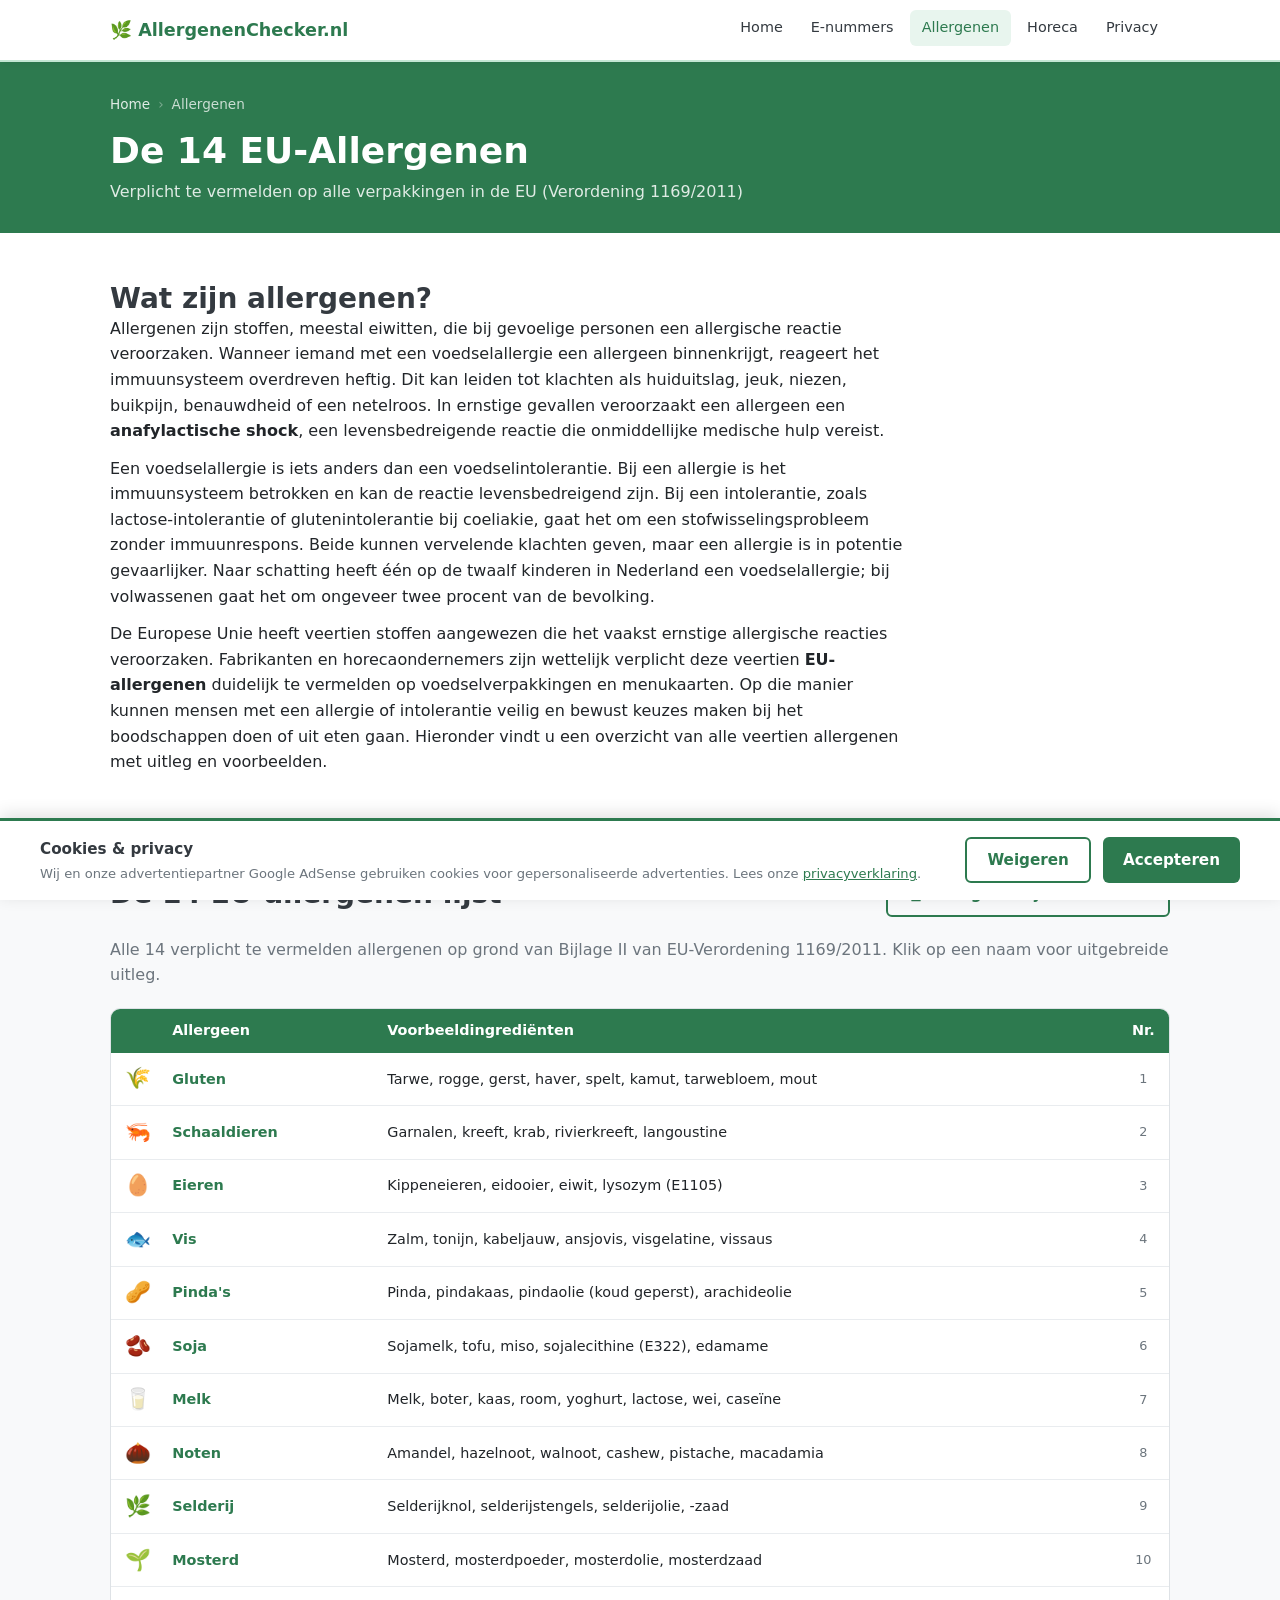
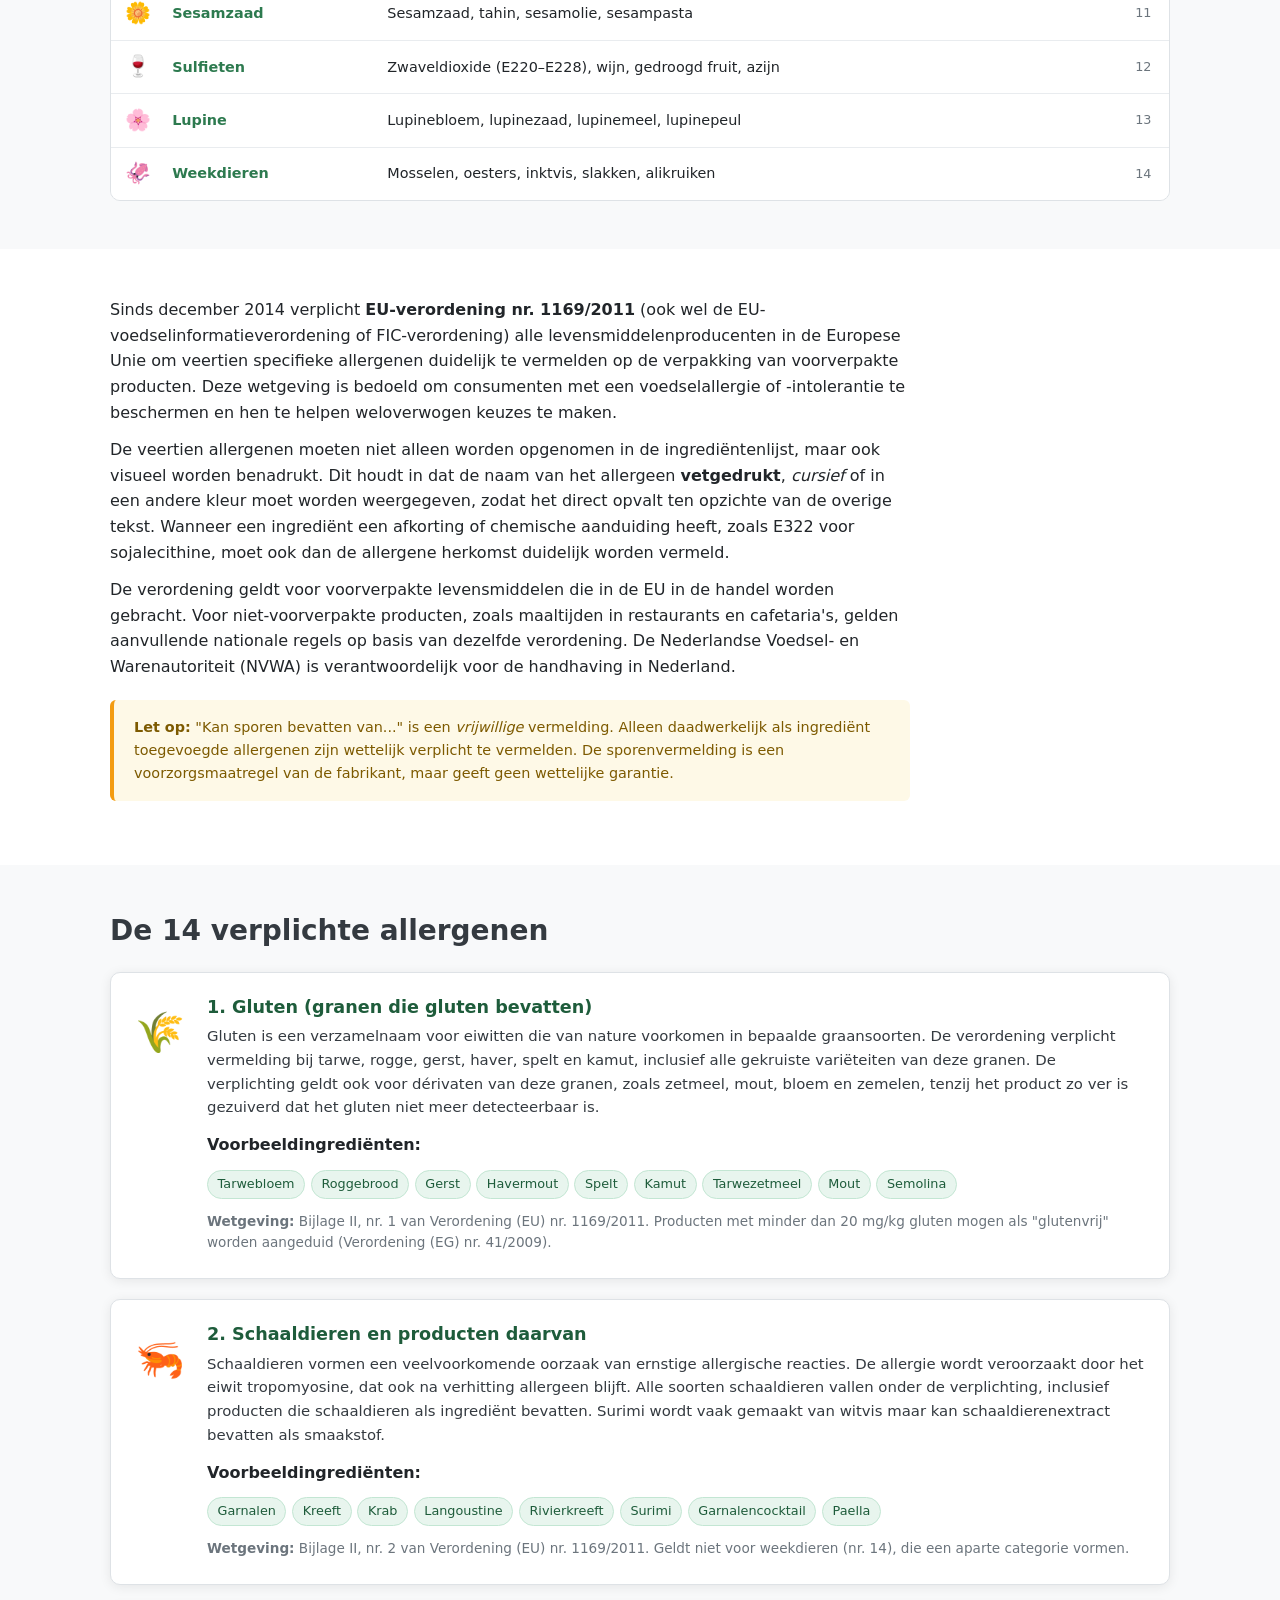
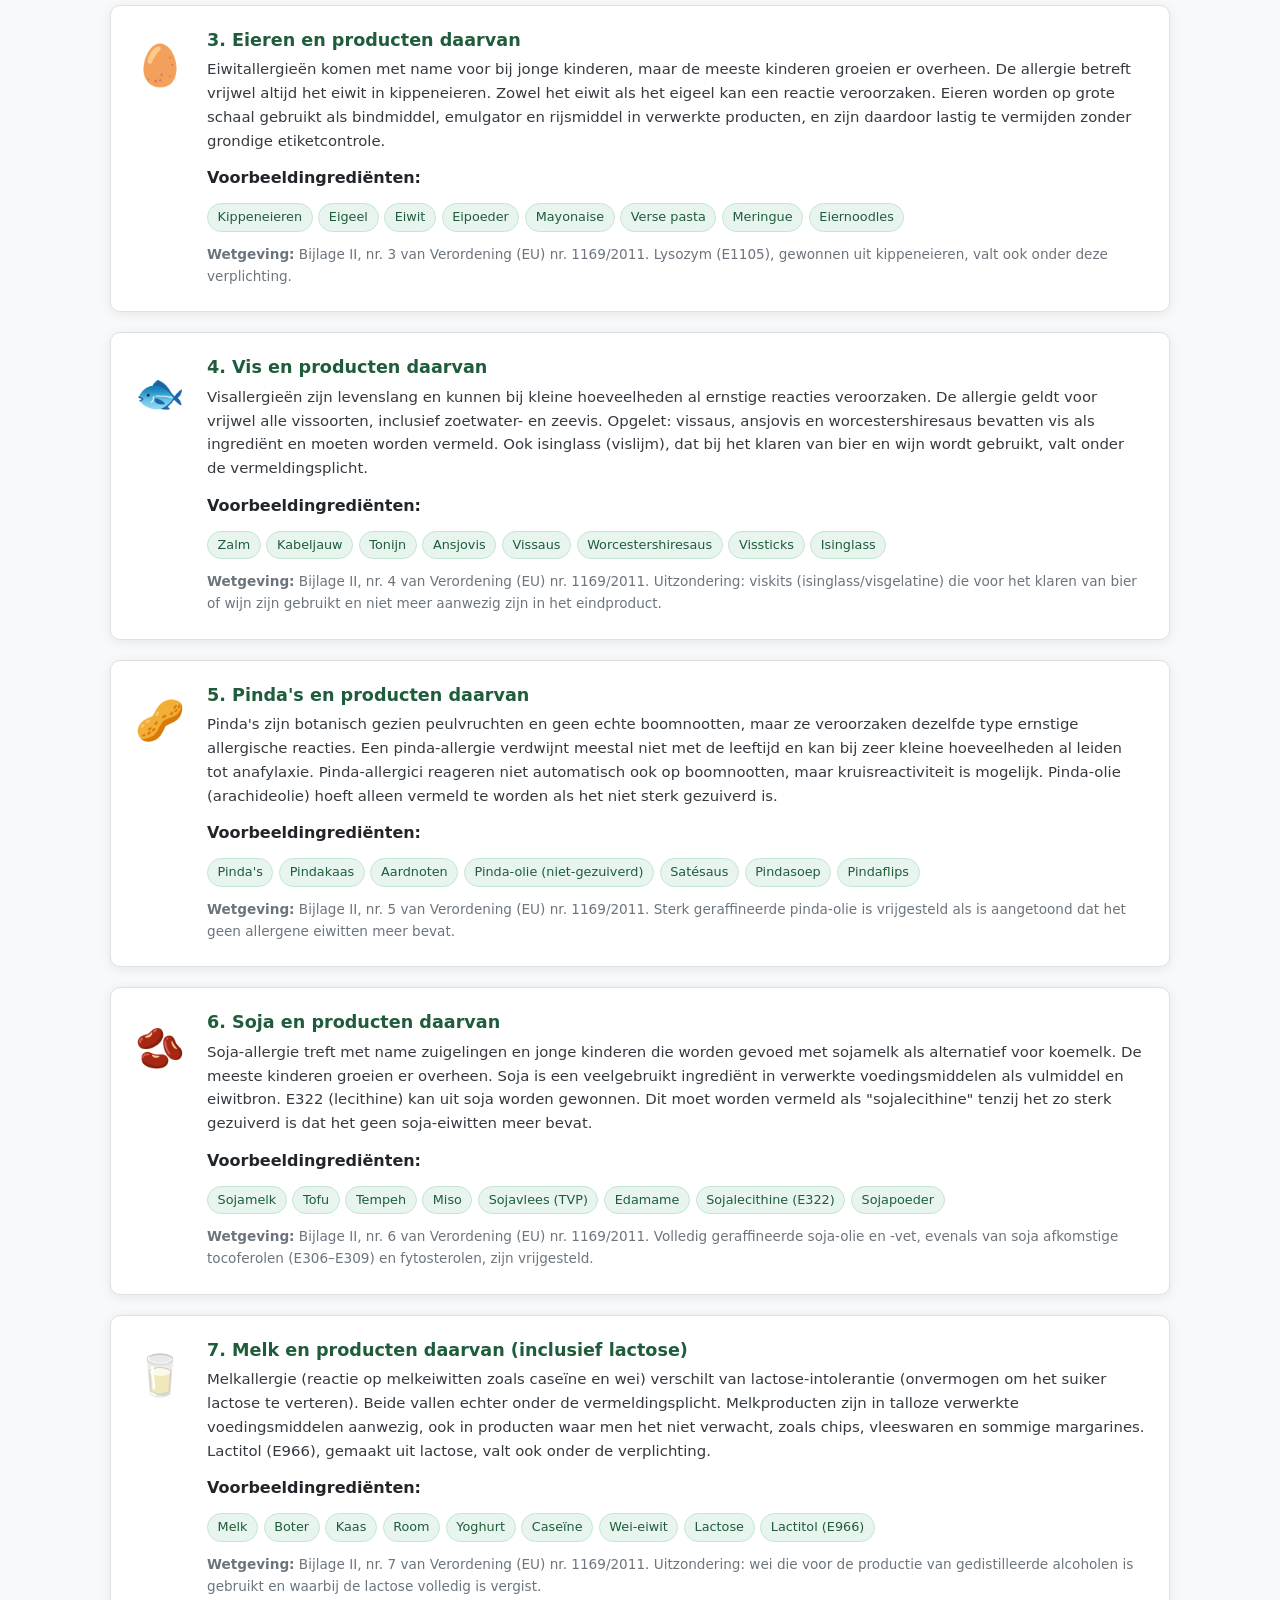
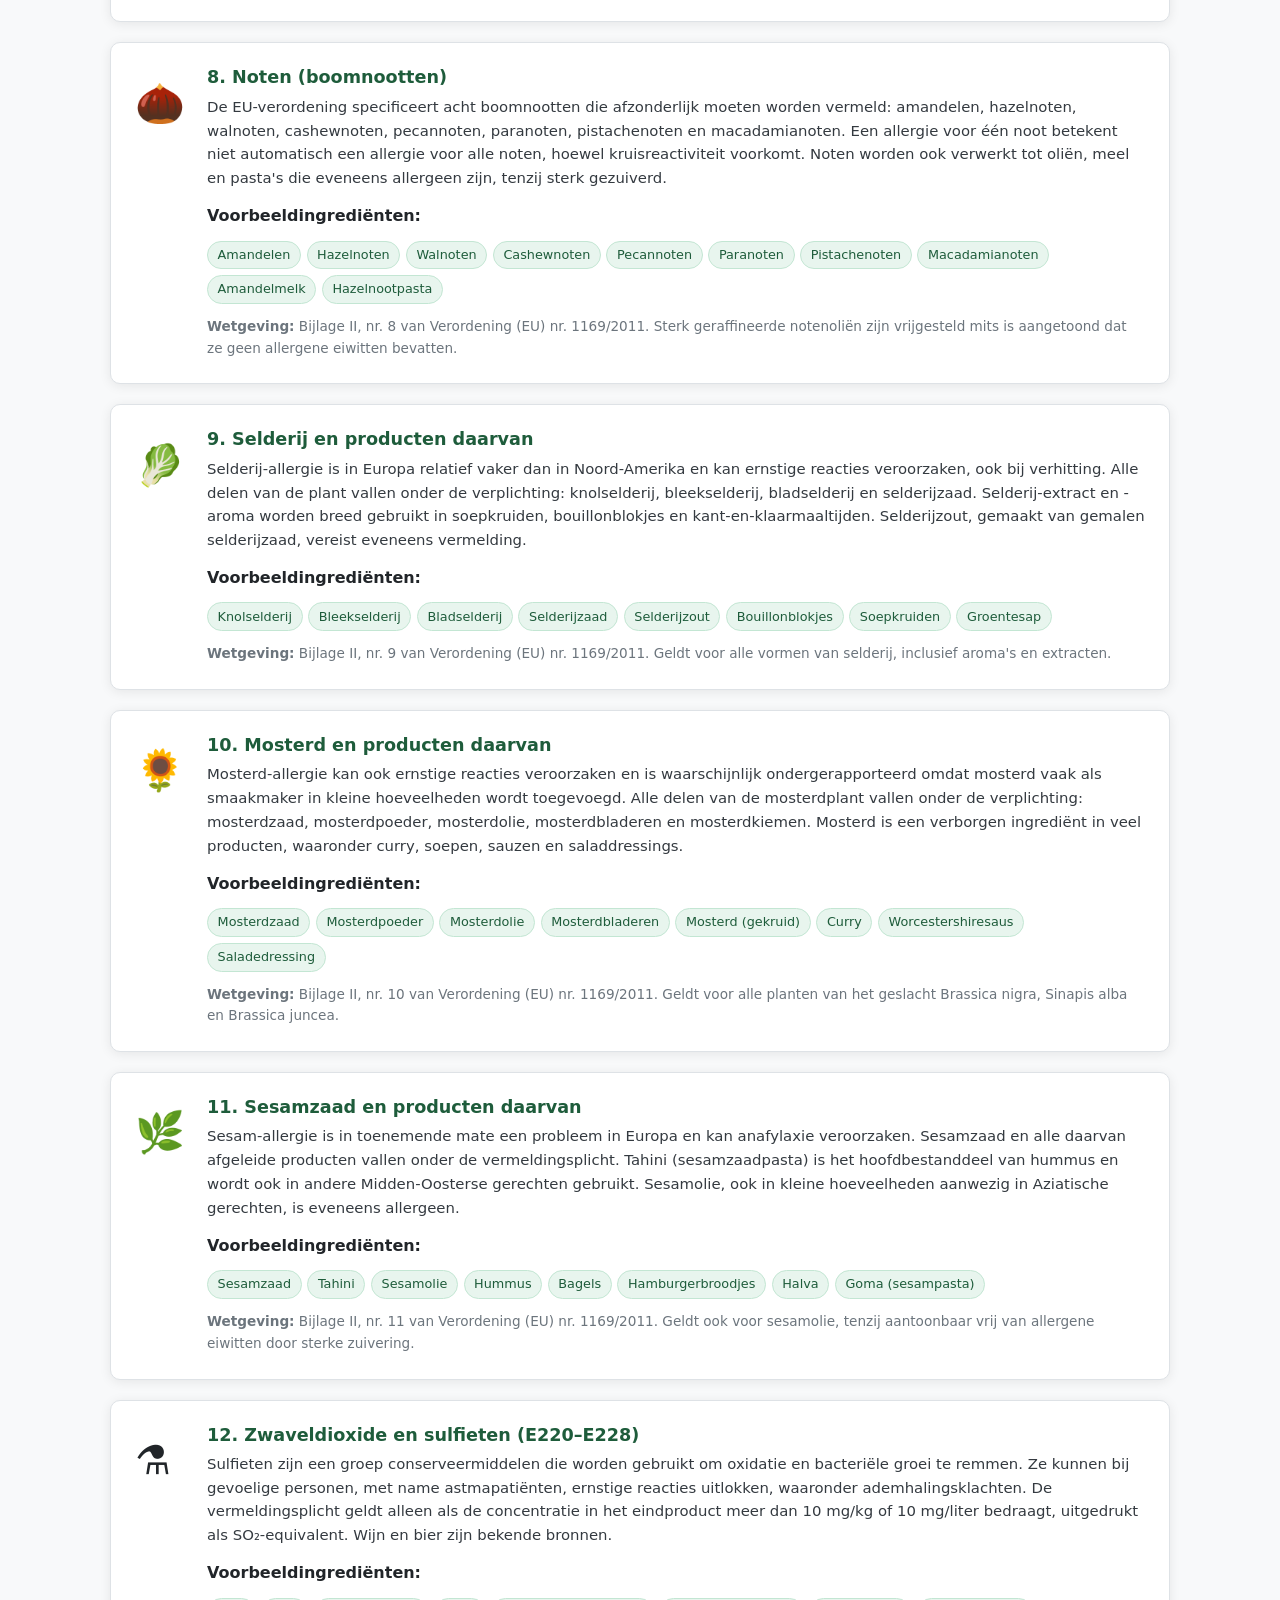
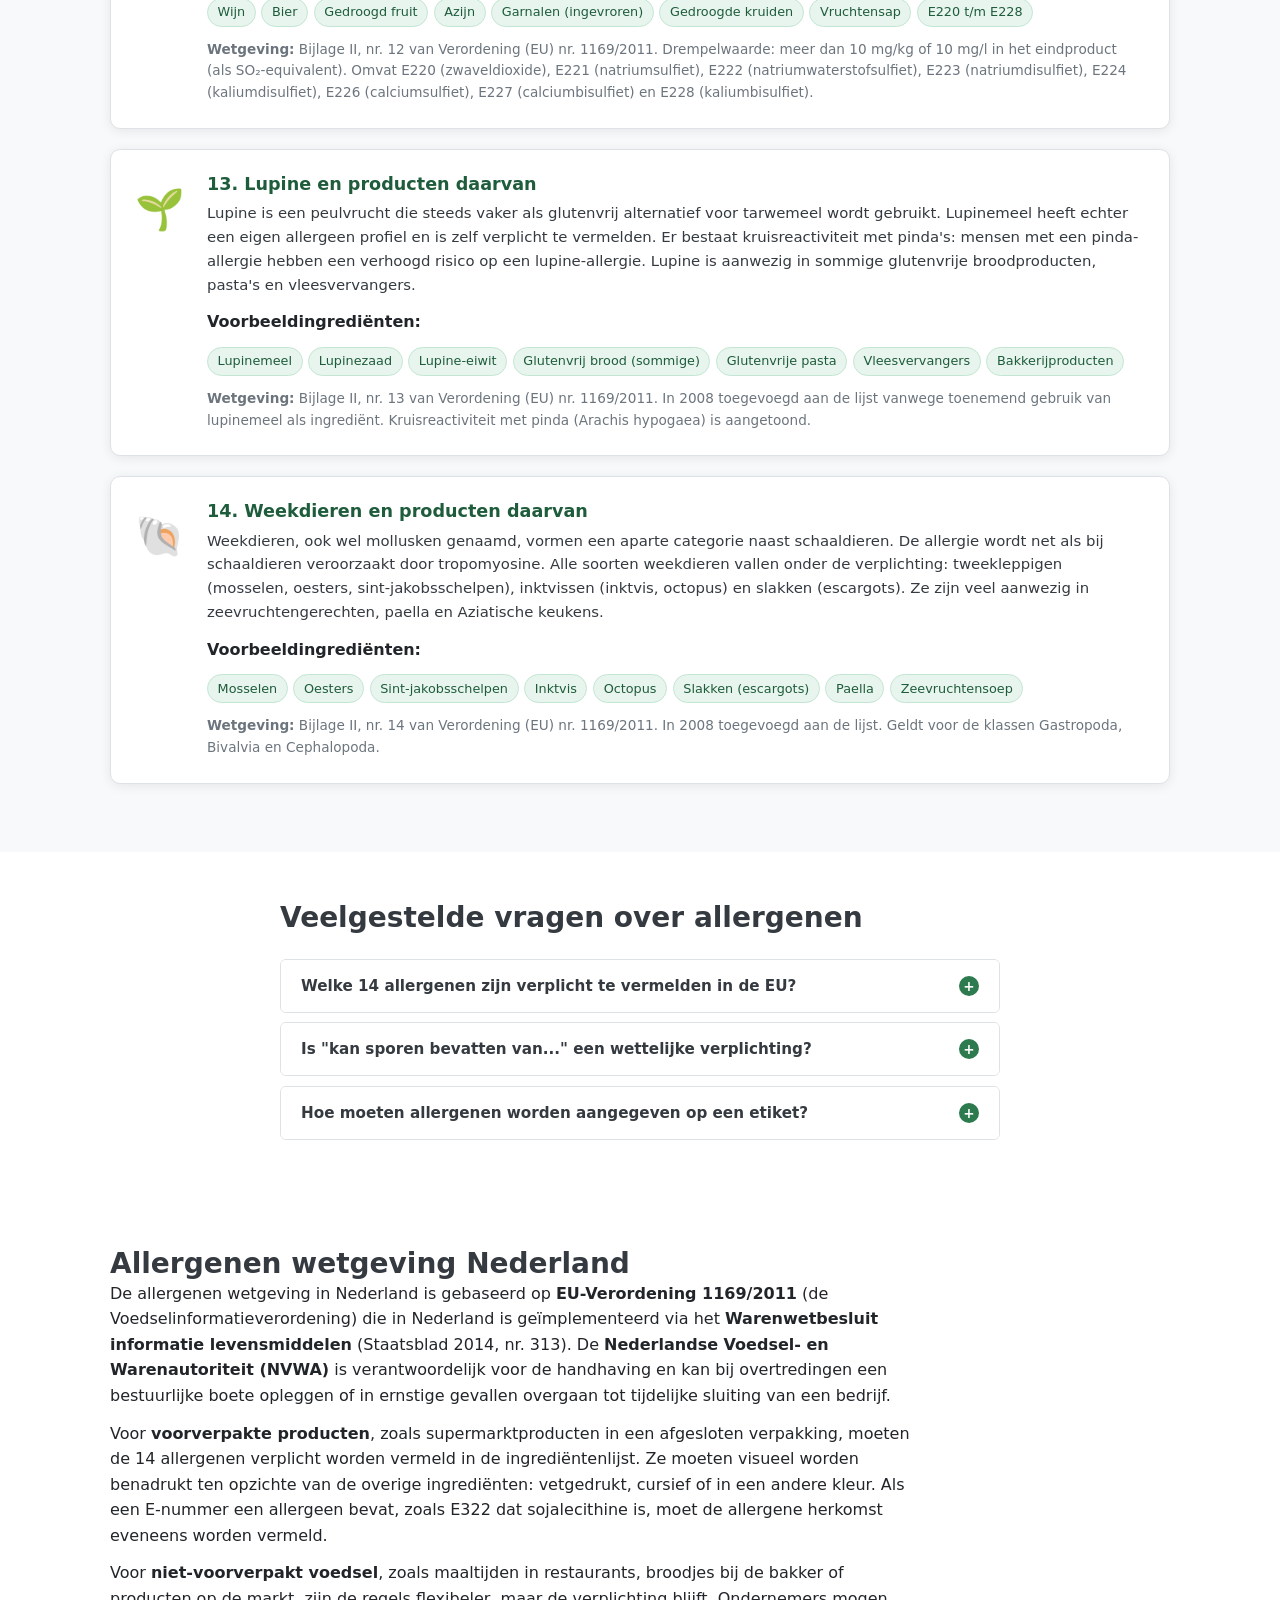
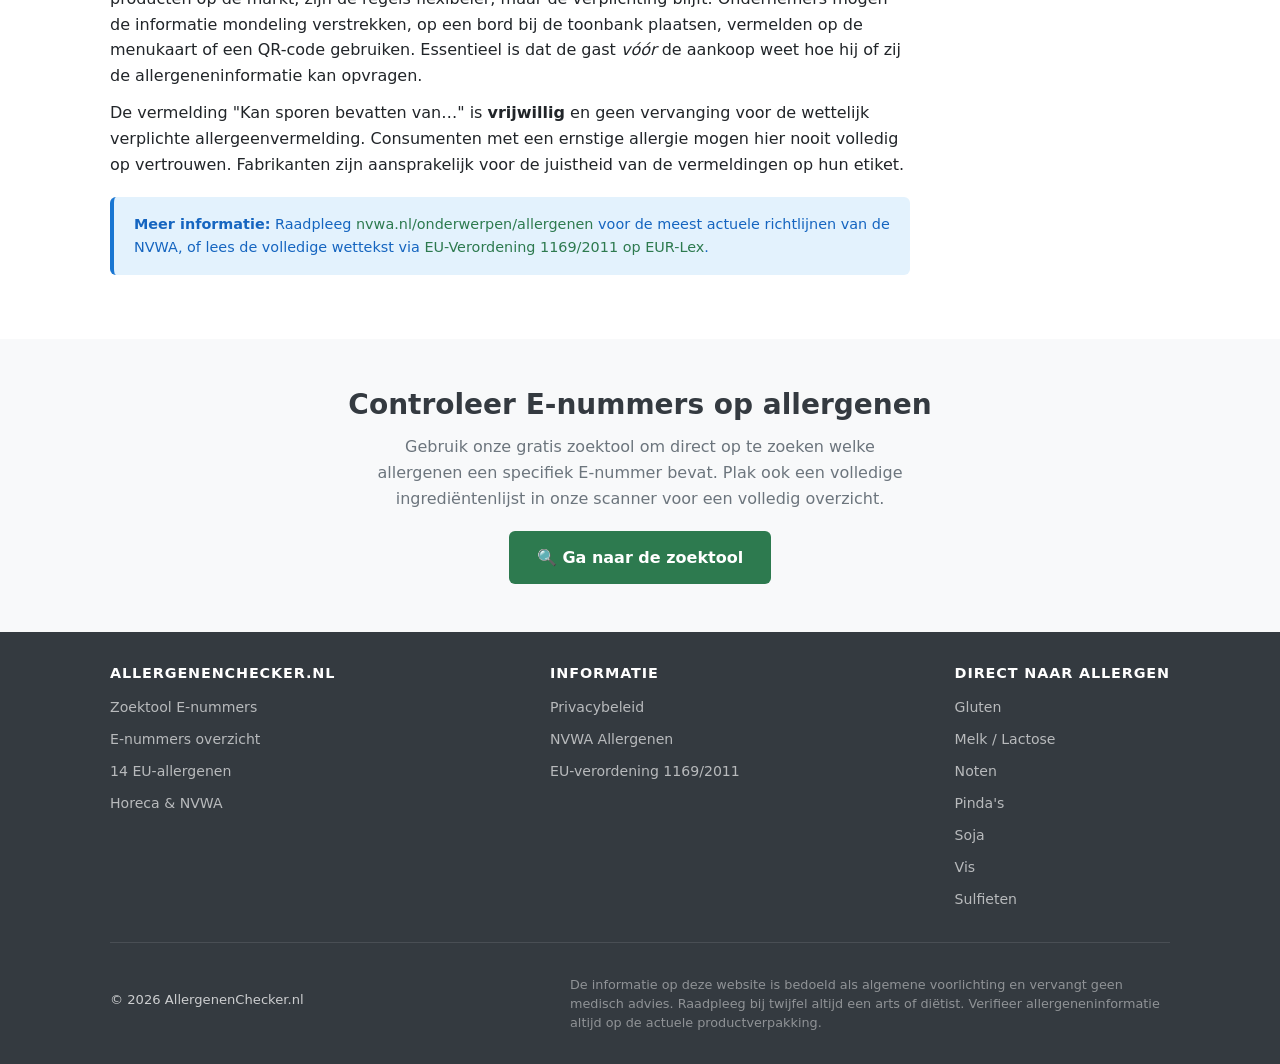
==== allergenen.html @ 5b15f731 "fix: vervang alle m-dashes door correcte Nederlandse grammatica - Tussenvoegingen: m-dash vervangen " ====
﻿<!DOCTYPE html>
<html lang="nl">
<head>
  <meta charset="UTF-8">
  <meta name="viewport" content="width=device-width, initial-scale=1.0">
  <title>De 14 EU-allergenen | Overzicht &amp; Uitleg | AllergenenChecker.nl</title>
  <meta name="description" content="Uitleg over alle 14 verplichte EU-allergenen: gluten, lactose, noten, vis, soja en meer. Met voorbeelden, E-nummers en NVWA-wetgeving.">
  <link rel="canonical" href="https://allergenenchecker.nl/allergenen.html">

  <!-- Open Graph -->
  <meta property="og:type" content="website">
  <meta property="og:url" content="https://allergenenchecker.nl/allergenen.html">
  <meta property="og:title" content="De 14 EU-Allergenen | Overzicht &amp; Uitleg | AllergenenChecker.nl">
  <meta property="og:description" content="Uitleg over alle 14 verplichte EU-allergenen: gluten, lactose, noten, vis, soja en meer. Met voorbeelden, E-nummers en NVWA-wetgeving.">
  <meta property="og:site_name" content="AllergenenChecker.nl">
  <meta property="og:locale" content="nl_NL">

  <!-- Twitter Card -->
  <meta name="twitter:card" content="summary">
  <meta name="twitter:title" content="De 14 EU-Allergenen | Overzicht &amp; Uitleg">
  <meta name="twitter:description" content="Uitleg over alle 14 verplichte EU-allergenen: gluten, lactose, noten, vis, soja en meer.">

  <link rel="stylesheet" href="assets/css/style.css">

  <!-- JSON-LD: BreadcrumbList -->
  <script type="application/ld+json">
  {
    "@context": "https://schema.org",
    "@type": "BreadcrumbList",
    "itemListElement": [
      {
        "@type": "ListItem",
        "position": 1,
        "name": "Home",
        "item": "https://allergenenchecker.nl/"
      },
      {
        "@type": "ListItem",
        "position": 2,
        "name": "De 14 EU-Allergenen",
        "item": "https://allergenenchecker.nl/allergenen.html"
      }
    ]
  }
  </script>

  <!-- JSON-LD: FAQPage -->
  <script type="application/ld+json">
  {
    "@context": "https://schema.org",
    "@type": "FAQPage",
    "mainEntity": [
      {
        "@type": "Question",
        "name": "Welke 14 allergenen zijn verplicht te vermelden in de EU?",
        "acceptedAnswer": {
          "@type": "Answer",
          "text": "De EU verplicht de vermelding van: gluten (tarwe, rogge, gerst, haver, spelt), schaaldieren, eieren, vis, pinda's, soja, melk (inclusief lactose), noten (amandelen, hazelnoten, walnoten, cashewnoten, pecannoten, paranoten, pistachenoten, macadamianoten), selderij, mosterd, sesamzaad, zwaveldioxide/sulfieten (boven 10 mg/kg), lupine en weekdieren."
        }
      },
      {
        "@type": "Question",
        "name": "Is 'kan sporen bevatten van' verplicht?",
        "acceptedAnswer": {
          "@type": "Answer",
          "text": "Nee. De vermelding 'kan sporen bevatten van...' of 'geproduceerd in een fabriek waar ook... wordt verwerkt' is een vrijwillige voorzorgsmaatregel. Alleen daadwerkelijk als ingrediënt toegevoegde allergenen zijn wettelijk verplicht te vermelden."
        }
      },
      {
        "@type": "Question",
        "name": "Hoe moeten allergenen worden aangegeven op een etiket?",
        "acceptedAnswer": {
          "@type": "Answer",
          "text": "Allergenen moeten in de ingrediëntenlijst worden opgenomen en visueel worden benadrukt ten opzichte van de rest van de tekst. Dit kan door middel van vetgedrukte letters, cursieve letters of een andere kleur. Doel is dat de consument het allergen direct kan herkennen."
        }
      }
    ]
  }
  </script>
</head>
<body>

  <!-- ── Navigatie ── -->
  <nav class="site-nav" aria-label="Hoofdnavigatie">
    <div class="container">
      <div class="nav-inner">
        <a href="index.html" class="nav-logo">🌿 AllergenenChecker.nl</a>
        <ul class="nav-links">
          <li><a href="index.html" class="nav-link">Home</a></li>
          <li><a href="e-nummers.html" class="nav-link">E-nummers</a></li>
          <li><a href="allergenen.html" class="nav-link actief" aria-current="page">Allergenen</a></li>
          <li><a href="horeca.html" class="nav-link">Horeca</a></li>
          <li><a href="privacy.html" class="nav-link">Privacy</a></li>
        </ul>
        <button class="nav-hamburger" aria-label="Menu openen" aria-expanded="false" onclick="toggleMobielMenu(this)">
          <span></span>
          <span></span>
          <span></span>
        </button>
      </div>
    </div>
    <div class="nav-mobiel" id="nav-mobiel">
      <div class="container">
        <ul>
          <li><a href="index.html">🏠 Home</a></li>
          <li><a href="e-nummers.html">🔢 E-nummers</a></li>
          <li><a href="allergenen.html" class="actief">⚠️ Allergenen</a></li>
          <li><a href="horeca.html">🍽️ Horeca</a></li>
          <li><a href="privacy.html">🔒 Privacy</a></li>
        </ul>
      </div>
    </div>
  </nav>

  <main>

    <!-- ── Pagina-header ── -->
    <header class="pagina-header">
      <div class="container">
        <nav class="breadcrumb" aria-label="Broodkruimelnavigatie">
          <a href="index.html">Home</a>
          <span class="scheider" aria-hidden="true">›</span>
          <span>Allergenen</span>
        </nav>
        <h1>De 14 EU-Allergenen</h1>
        <p class="subtekst">Verplicht te vermelden op alle verpakkingen in de EU (Verordening 1169/2011)</p>
      </div>
    </header>

    <!-- ── SEO: Wat zijn allergenen ── -->
    <section class="sectie">
      <div class="container">
        <div style="max-width:800px;">
          <h2>Wat zijn allergenen?</h2>
          <p>
            Allergenen zijn stoffen, meestal eiwitten, die bij gevoelige personen een allergische reactie veroorzaken. Wanneer iemand met een voedselallergie een allergeen binnenkrijgt, reageert het immuunsysteem overdreven heftig. Dit kan leiden tot klachten als huiduitslag, jeuk, niezen, buikpijn, benauwdheid of een netelroos. In ernstige gevallen veroorzaakt een allergeen een <strong>anafylactische shock</strong>, een levensbedreigende reactie die onmiddellijke medische hulp vereist.
          </p>
          <p>
            Een voedselallergie is iets anders dan een voedselintolerantie. Bij een allergie is het immuunsysteem betrokken en kan de reactie levensbedreigend zijn. Bij een intolerantie, zoals lactose-intolerantie of glutenintolerantie bij coeliakie, gaat het om een stofwisselingsprobleem zonder immuunrespons. Beide kunnen vervelende klachten geven, maar een allergie is in potentie gevaarlijker. Naar schatting heeft één op de twaalf kinderen in Nederland een voedselallergie; bij volwassenen gaat het om ongeveer twee procent van de bevolking.
          </p>
          <p>
            De Europese Unie heeft veertien stoffen aangewezen die het vaakst ernstige allergische reacties veroorzaken. Fabrikanten en horecaondernemers zijn wettelijk verplicht deze veertien <strong>EU-allergenen</strong> duidelijk te vermelden op voedselverpakkingen en menukaarten. Op die manier kunnen mensen met een allergie of intolerantie veilig en bewust keuzes maken bij het boodschappen doen of uit eten gaan. Hieronder vindt u een overzicht van alle veertien allergenen met uitleg en voorbeelden.
          </p>
        </div>
      </div>
    </section>

    <!-- ── SEO: De 14 EU-allergenen lijst (tabel + printknop) ── -->
    <section class="sectie sectie-alt" id="allergenen-lijst">
      <div class="container">
        <div class="sectie-koptekst-rij geen-print" style="display:flex;align-items:center;justify-content:space-between;flex-wrap:wrap;gap:1rem;margin-bottom:1.25rem;">
          <h2 style="margin:0;">De 14 EU-allergenen lijst</h2>
          <button onclick="window.print()" class="btn btn-outline">
            <svg xmlns="http://www.w3.org/2000/svg" width="16" height="16" viewBox="0 0 24 24" fill="none" stroke="currentColor" stroke-width="2" stroke-linecap="round" stroke-linejoin="round" aria-hidden="true"><polyline points="6 9 6 2 18 2 18 9"/><path d="M6 18H4a2 2 0 0 1-2-2v-5a2 2 0 0 1 2-2h16a2 2 0 0 1 2 2v5a2 2 0 0 1-2 2h-2"/><rect x="6" y="14" width="12" height="8"/></svg>
            Allergenenlijst afdrukken
          </button>
        </div>
        <p style="color:var(--grijs-4);margin-bottom:1.25rem;">Alle 14 verplicht te vermelden allergenen op grond van Bijlage II van EU-Verordening 1169/2011. Klik op een naam voor uitgebreide uitleg.</p>
        <div class="allergen-tabel-wrapper">
          <table class="allergen-tabel" aria-label="Overzicht 14 EU-allergenen">
            <thead>
              <tr>
                <th scope="col"></th>
                <th scope="col">Allergeen</th>
                <th scope="col">Voorbeeldingrediënten</th>
                <th scope="col">Nr.</th>
              </tr>
            </thead>
            <tbody>
              <tr><td aria-hidden="true">🌾</td><td><a href="#gluten">Gluten</a></td><td>Tarwe, rogge, gerst, haver, spelt, kamut, tarwebloem, mout</td><td>1</td></tr>
              <tr><td aria-hidden="true">🦐</td><td><a href="#schaaldieren">Schaaldieren</a></td><td>Garnalen, kreeft, krab, rivierkreeft, langoustine</td><td>2</td></tr>
              <tr><td aria-hidden="true">🥚</td><td><a href="#eieren">Eieren</a></td><td>Kippeneieren, eidooier, eiwit, lysozym (E1105)</td><td>3</td></tr>
              <tr><td aria-hidden="true">🐟</td><td><a href="#vis">Vis</a></td><td>Zalm, tonijn, kabeljauw, ansjovis, visgelatine, vissaus</td><td>4</td></tr>
              <tr><td aria-hidden="true">🥜</td><td><a href="#pinda">Pinda's</a></td><td>Pinda, pindakaas, pindaolie (koud geperst), arachideolie</td><td>5</td></tr>
              <tr><td aria-hidden="true">🫘</td><td><a href="#soja">Soja</a></td><td>Sojamelk, tofu, miso, sojalecithine (E322), edamame</td><td>6</td></tr>
              <tr><td aria-hidden="true">🥛</td><td><a href="#melk">Melk</a></td><td>Melk, boter, kaas, room, yoghurt, lactose, wei, caseïne</td><td>7</td></tr>
              <tr><td aria-hidden="true">🌰</td><td><a href="#noten">Noten</a></td><td>Amandel, hazelnoot, walnoot, cashew, pistache, macadamia</td><td>8</td></tr>
              <tr><td aria-hidden="true">🌿</td><td><a href="#selderij">Selderij</a></td><td>Selderijknol, selderijstengels, selderijolie, -zaad</td><td>9</td></tr>
              <tr><td aria-hidden="true">🌱</td><td><a href="#mosterd">Mosterd</a></td><td>Mosterd, mosterdpoeder, mosterdolie, mosterdzaad</td><td>10</td></tr>
              <tr><td aria-hidden="true">🌼</td><td><a href="#sesam">Sesamzaad</a></td><td>Sesamzaad, tahin, sesamolie, sesampasta</td><td>11</td></tr>
              <tr><td aria-hidden="true">🍷</td><td><a href="#sulfiet">Sulfieten</a></td><td>Zwaveldioxide (E220–E228), wijn, gedroogd fruit, azijn</td><td>12</td></tr>
              <tr><td aria-hidden="true">🌸</td><td><a href="#lupine">Lupine</a></td><td>Lupinebloem, lupinezaad, lupinemeel, lupinepeul</td><td>13</td></tr>
              <tr><td aria-hidden="true">🦑</td><td><a href="#weekdieren">Weekdieren</a></td><td>Mosselen, oesters, inktvis, slakken, alikruiken</td><td>14</td></tr>
            </tbody>
          </table>
        </div>
      </div>
    </section>

    <!-- ── Intro sectie ── -->
    <section class="sectie">
      <div class="container">
        <div style="max-width:800px;">
          <p>
            Sinds december 2014 verplicht <strong>EU-verordening nr. 1169/2011</strong> (ook wel de EU-voedselinformatieverordening of FIC-verordening) alle levensmiddelenproducenten in de Europese Unie om veertien specifieke allergenen duidelijk te vermelden op de verpakking van voorverpakte producten. Deze wetgeving is bedoeld om consumenten met een voedselallergie of -intolerantie te beschermen en hen te helpen weloverwogen keuzes te maken.
          </p>
          <p>
            De veertien allergenen moeten niet alleen worden opgenomen in de ingrediëntenlijst, maar ook visueel worden benadrukt. Dit houdt in dat de naam van het allergeen <strong>vetgedrukt</strong>, <em>cursief</em> of in een andere kleur moet worden weergegeven, zodat het direct opvalt ten opzichte van de overige tekst. Wanneer een ingrediënt een afkorting of chemische aanduiding heeft, zoals E322 voor sojalecithine, moet ook dan de allergene herkomst duidelijk worden vermeld.
          </p>
          <p>
            De verordening geldt voor voorverpakte levensmiddelen die in de EU in de handel worden gebracht. Voor niet-voorverpakte producten, zoals maaltijden in restaurants en cafetaria's, gelden aanvullende nationale regels op basis van dezelfde verordening. De Nederlandse Voedsel- en Warenautoriteit (NVWA) is verantwoordelijk voor de handhaving in Nederland.
          </p>
        </div>

        <div class="banner banner-waarschuwing" style="max-width:800px;margin-top:1.25rem;">
          <strong>Let op:</strong> "Kan sporen bevatten van..." is een <em>vrijwillige</em> vermelding. Alleen daadwerkelijk als ingrediënt toegevoegde allergenen zijn wettelijk verplicht te vermelden. De sporenvermelding is een voorzorgsmaatregel van de fabrikant, maar geeft geen wettelijke garantie.
        </div>
      </div>
    </section>

    <!-- ── 14 Allergenen ── -->
    <section class="sectie sectie-alt">
      <div class="container">
        <h2 style="margin-bottom:1.5rem;">De 14 verplichte allergenen</h2>

        <!-- 1. Gluten -->
        <div class="allergen-detail-kaart" id="gluten">
          <div class="allergen-icon-groot">🌾</div>
          <div>
            <h3>1. Gluten (granen die gluten bevatten)</h3>
            <p class="beschrijving">
              Gluten is een verzamelnaam voor eiwitten die van nature voorkomen in bepaalde graansoorten. De verordening verplicht vermelding bij tarwe, rogge, gerst, haver, spelt en kamut, inclusief alle gekruiste variëteiten van deze granen. De verplichting geldt ook voor dérivaten van deze granen, zoals zetmeel, mout, bloem en zemelen, tenzij het product zo ver is gezuiverd dat het gluten niet meer detecteerbaar is.
            </p>
            <p><strong>Voorbeeldingrediënten:</strong></p>
            <div class="voorbeeld-chips">
              <span class="voorbeeld-chip">Tarwebloem</span>
              <span class="voorbeeld-chip">Roggebrood</span>
              <span class="voorbeeld-chip">Gerst</span>
              <span class="voorbeeld-chip">Havermout</span>
              <span class="voorbeeld-chip">Spelt</span>
              <span class="voorbeeld-chip">Kamut</span>
              <span class="voorbeeld-chip">Tarwezetmeel</span>
              <span class="voorbeeld-chip">Mout</span>
              <span class="voorbeeld-chip">Semolina</span>
            </div>
            <p style="margin-top:.75rem;font-size:.85rem;color:var(--grijs-4);">
              <strong>Wetgeving:</strong> Bijlage II, nr. 1 van Verordening (EU) nr. 1169/2011. Producten met minder dan 20 mg/kg gluten mogen als "glutenvrij" worden aangeduid (Verordening (EG) nr. 41/2009).
            </p>
          </div>
        </div>

        <!-- 2. Schaaldieren -->
        <div class="allergen-detail-kaart" id="schaaldieren">
          <div class="allergen-icon-groot">🦐</div>
          <div>
            <h3>2. Schaaldieren en producten daarvan</h3>
            <p class="beschrijving">
              Schaaldieren vormen een veelvoorkomende oorzaak van ernstige allergische reacties. De allergie wordt veroorzaakt door het eiwit tropomyosine, dat ook na verhitting allergeen blijft. Alle soorten schaaldieren vallen onder de verplichting, inclusief producten die schaaldieren als ingrediënt bevatten. Surimi wordt vaak gemaakt van witvis maar kan schaaldierenextract bevatten als smaakstof.
            </p>
            <p><strong>Voorbeeldingrediënten:</strong></p>
            <div class="voorbeeld-chips">
              <span class="voorbeeld-chip">Garnalen</span>
              <span class="voorbeeld-chip">Kreeft</span>
              <span class="voorbeeld-chip">Krab</span>
              <span class="voorbeeld-chip">Langoustine</span>
              <span class="voorbeeld-chip">Rivierkreeft</span>
              <span class="voorbeeld-chip">Surimi</span>
              <span class="voorbeeld-chip">Garnalencocktail</span>
              <span class="voorbeeld-chip">Paella</span>
            </div>
            <p style="margin-top:.75rem;font-size:.85rem;color:var(--grijs-4);">
              <strong>Wetgeving:</strong> Bijlage II, nr. 2 van Verordening (EU) nr. 1169/2011. Geldt niet voor weekdieren (nr. 14), die een aparte categorie vormen.
            </p>
          </div>
        </div>

        <!-- 3. Eieren -->
        <div class="allergen-detail-kaart" id="eieren">
          <div class="allergen-icon-groot">🥚</div>
          <div>
            <h3>3. Eieren en producten daarvan</h3>
            <p class="beschrijving">
              Eiwitallergieën komen met name voor bij jonge kinderen, maar de meeste kinderen groeien er overheen. De allergie betreft vrijwel altijd het eiwit in kippeneieren. Zowel het eiwit als het eigeel kan een reactie veroorzaken. Eieren worden op grote schaal gebruikt als bindmiddel, emulgator en rijsmiddel in verwerkte producten, en zijn daardoor lastig te vermijden zonder grondige etiketcontrole.
            </p>
            <p><strong>Voorbeeldingrediënten:</strong></p>
            <div class="voorbeeld-chips">
              <span class="voorbeeld-chip">Kippeneieren</span>
              <span class="voorbeeld-chip">Eigeel</span>
              <span class="voorbeeld-chip">Eiwit</span>
              <span class="voorbeeld-chip">Eipoeder</span>
              <span class="voorbeeld-chip">Mayonaise</span>
              <span class="voorbeeld-chip">Verse pasta</span>
              <span class="voorbeeld-chip">Meringue</span>
              <span class="voorbeeld-chip">Eiernoodles</span>
            </div>
            <p style="margin-top:.75rem;font-size:.85rem;color:var(--grijs-4);">
              <strong>Wetgeving:</strong> Bijlage II, nr. 3 van Verordening (EU) nr. 1169/2011. Lysozym (E1105), gewonnen uit kippeneieren, valt ook onder deze verplichting.
            </p>
          </div>
        </div>

        <!-- 4. Vis -->
        <div class="allergen-detail-kaart" id="vis">
          <div class="allergen-icon-groot">🐟</div>
          <div>
            <h3>4. Vis en producten daarvan</h3>
            <p class="beschrijving">
              Visallergieën zijn levenslang en kunnen bij kleine hoeveelheden al ernstige reacties veroorzaken. De allergie geldt voor vrijwel alle vissoorten, inclusief zoetwater- en zeevis. Opgelet: vissaus, ansjovis en worcestershiresaus bevatten vis als ingrediënt en moeten worden vermeld. Ook isinglass (vislijm), dat bij het klaren van bier en wijn wordt gebruikt, valt onder de vermeldingsplicht.
            </p>
            <p><strong>Voorbeeldingrediënten:</strong></p>
            <div class="voorbeeld-chips">
              <span class="voorbeeld-chip">Zalm</span>
              <span class="voorbeeld-chip">Kabeljauw</span>
              <span class="voorbeeld-chip">Tonijn</span>
              <span class="voorbeeld-chip">Ansjovis</span>
              <span class="voorbeeld-chip">Vissaus</span>
              <span class="voorbeeld-chip">Worcestershiresaus</span>
              <span class="voorbeeld-chip">Vissticks</span>
              <span class="voorbeeld-chip">Isinglass</span>
            </div>
            <p style="margin-top:.75rem;font-size:.85rem;color:var(--grijs-4);">
              <strong>Wetgeving:</strong> Bijlage II, nr. 4 van Verordening (EU) nr. 1169/2011. Uitzondering: viskits (isinglass/visgelatine) die voor het klaren van bier of wijn zijn gebruikt en niet meer aanwezig zijn in het eindproduct.
            </p>
          </div>
        </div>

        <!-- 5. Pinda's -->
        <div class="allergen-detail-kaart" id="pinda">
          <div class="allergen-icon-groot">🥜</div>
          <div>
            <h3>5. Pinda's en producten daarvan</h3>
            <p class="beschrijving">
              Pinda's zijn botanisch gezien peulvruchten en geen echte boomnootten, maar ze veroorzaken dezelfde type ernstige allergische reacties. Een pinda-allergie verdwijnt meestal niet met de leeftijd en kan bij zeer kleine hoeveelheden al leiden tot anafylaxie. Pinda-allergici reageren niet automatisch ook op boomnootten, maar kruisreactiviteit is mogelijk. Pinda-olie (arachideolie) hoeft alleen vermeld te worden als het niet sterk gezuiverd is.
            </p>
            <p><strong>Voorbeeldingrediënten:</strong></p>
            <div class="voorbeeld-chips">
              <span class="voorbeeld-chip">Pinda's</span>
              <span class="voorbeeld-chip">Pindakaas</span>
              <span class="voorbeeld-chip">Aardnoten</span>
              <span class="voorbeeld-chip">Pinda-olie (niet-gezuiverd)</span>
              <span class="voorbeeld-chip">Satésaus</span>
              <span class="voorbeeld-chip">Pindasoep</span>
              <span class="voorbeeld-chip">Pindaflips</span>
            </div>
            <p style="margin-top:.75rem;font-size:.85rem;color:var(--grijs-4);">
              <strong>Wetgeving:</strong> Bijlage II, nr. 5 van Verordening (EU) nr. 1169/2011. Sterk geraffineerde pinda-olie is vrijgesteld als is aangetoond dat het geen allergene eiwitten meer bevat.
            </p>
          </div>
        </div>

        <!-- 6. Soja -->
        <div class="allergen-detail-kaart" id="soja">
          <div class="allergen-icon-groot">🫘</div>
          <div>
            <h3>6. Soja en producten daarvan</h3>
            <p class="beschrijving">
              Soja-allergie treft met name zuigelingen en jonge kinderen die worden gevoed met sojamelk als alternatief voor koemelk. De meeste kinderen groeien er overheen. Soja is een veelgebruikt ingrediënt in verwerkte voedingsmiddelen als vulmiddel en eiwitbron. E322 (lecithine) kan uit soja worden gewonnen. Dit moet worden vermeld als "sojalecithine" tenzij het zo sterk gezuiverd is dat het geen soja-eiwitten meer bevat.
            </p>
            <p><strong>Voorbeeldingrediënten:</strong></p>
            <div class="voorbeeld-chips">
              <span class="voorbeeld-chip">Sojamelk</span>
              <span class="voorbeeld-chip">Tofu</span>
              <span class="voorbeeld-chip">Tempeh</span>
              <span class="voorbeeld-chip">Miso</span>
              <span class="voorbeeld-chip">Sojavlees (TVP)</span>
              <span class="voorbeeld-chip">Edamame</span>
              <span class="voorbeeld-chip">Sojalecithine (E322)</span>
              <span class="voorbeeld-chip">Sojapoeder</span>
            </div>
            <p style="margin-top:.75rem;font-size:.85rem;color:var(--grijs-4);">
              <strong>Wetgeving:</strong> Bijlage II, nr. 6 van Verordening (EU) nr. 1169/2011. Volledig geraffineerde soja-olie en -vet, evenals van soja afkomstige tocoferolen (E306–E309) en fytosterolen, zijn vrijgesteld.
            </p>
          </div>
        </div>

        <!-- 7. Melk -->
        <div class="allergen-detail-kaart" id="melk">
          <div class="allergen-icon-groot">🥛</div>
          <div>
            <h3>7. Melk en producten daarvan (inclusief lactose)</h3>
            <p class="beschrijving">
              Melkallergie (reactie op melkeiwitten zoals caseïne en wei) verschilt van lactose-intolerantie (onvermogen om het suiker lactose te verteren). Beide vallen echter onder de vermeldingsplicht. Melkproducten zijn in talloze verwerkte voedingsmiddelen aanwezig, ook in producten waar men het niet verwacht, zoals chips, vleeswaren en sommige margarines. Lactitol (E966), gemaakt uit lactose, valt ook onder de verplichting.
            </p>
            <p><strong>Voorbeeldingrediënten:</strong></p>
            <div class="voorbeeld-chips">
              <span class="voorbeeld-chip">Melk</span>
              <span class="voorbeeld-chip">Boter</span>
              <span class="voorbeeld-chip">Kaas</span>
              <span class="voorbeeld-chip">Room</span>
              <span class="voorbeeld-chip">Yoghurt</span>
              <span class="voorbeeld-chip">Caseïne</span>
              <span class="voorbeeld-chip">Wei-eiwit</span>
              <span class="voorbeeld-chip">Lactose</span>
              <span class="voorbeeld-chip">Lactitol (E966)</span>
            </div>
            <p style="margin-top:.75rem;font-size:.85rem;color:var(--grijs-4);">
              <strong>Wetgeving:</strong> Bijlage II, nr. 7 van Verordening (EU) nr. 1169/2011. Uitzondering: wei die voor de productie van gedistilleerde alcoholen is gebruikt en waarbij de lactose volledig is vergist.
            </p>
          </div>
        </div>

        <!-- 8. Noten -->
        <div class="allergen-detail-kaart" id="noten">
          <div class="allergen-icon-groot">🌰</div>
          <div>
            <h3>8. Noten (boomnootten)</h3>
            <p class="beschrijving">
              De EU-verordening specificeert acht boomnootten die afzonderlijk moeten worden vermeld: amandelen, hazelnoten, walnoten, cashewnoten, pecannoten, paranoten, pistachenoten en macadamianoten. Een allergie voor één noot betekent niet automatisch een allergie voor alle noten, hoewel kruisreactiviteit voorkomt. Noten worden ook verwerkt tot oliën, meel en pasta's die eveneens allergeen zijn, tenzij sterk gezuiverd.
            </p>
            <p><strong>Voorbeeldingrediënten:</strong></p>
            <div class="voorbeeld-chips">
              <span class="voorbeeld-chip">Amandelen</span>
              <span class="voorbeeld-chip">Hazelnoten</span>
              <span class="voorbeeld-chip">Walnoten</span>
              <span class="voorbeeld-chip">Cashewnoten</span>
              <span class="voorbeeld-chip">Pecannoten</span>
              <span class="voorbeeld-chip">Paranoten</span>
              <span class="voorbeeld-chip">Pistachenoten</span>
              <span class="voorbeeld-chip">Macadamianoten</span>
              <span class="voorbeeld-chip">Amandelmelk</span>
              <span class="voorbeeld-chip">Hazelnootpasta</span>
            </div>
            <p style="margin-top:.75rem;font-size:.85rem;color:var(--grijs-4);">
              <strong>Wetgeving:</strong> Bijlage II, nr. 8 van Verordening (EU) nr. 1169/2011. Sterk geraffineerde notenoliën zijn vrijgesteld mits is aangetoond dat ze geen allergene eiwitten bevatten.
            </p>
          </div>
        </div>

        <!-- 9. Selderij -->
        <div class="allergen-detail-kaart" id="selderij">
          <div class="allergen-icon-groot">🥬</div>
          <div>
            <h3>9. Selderij en producten daarvan</h3>
            <p class="beschrijving">
              Selderij-allergie is in Europa relatief vaker dan in Noord-Amerika en kan ernstige reacties veroorzaken, ook bij verhitting. Alle delen van de plant vallen onder de verplichting: knolselderij, bleekselderij, bladselderij en selder­ijzaad. Selderij-extract en -aroma worden breed gebruikt in soep­kruiden, bouillonblokjes en kant-en-klaarmaaltijden. Selderijzout, gemaakt van gemalen selderijzaad, vereist eveneens vermelding.
            </p>
            <p><strong>Voorbeeldingrediënten:</strong></p>
            <div class="voorbeeld-chips">
              <span class="voorbeeld-chip">Knolselderij</span>
              <span class="voorbeeld-chip">Bleekselderij</span>
              <span class="voorbeeld-chip">Bladselderij</span>
              <span class="voorbeeld-chip">Selderijzaad</span>
              <span class="voorbeeld-chip">Selderijzout</span>
              <span class="voorbeeld-chip">Bouillonblokjes</span>
              <span class="voorbeeld-chip">Soepkruiden</span>
              <span class="voorbeeld-chip">Groentesap</span>
            </div>
            <p style="margin-top:.75rem;font-size:.85rem;color:var(--grijs-4);">
              <strong>Wetgeving:</strong> Bijlage II, nr. 9 van Verordening (EU) nr. 1169/2011. Geldt voor alle vormen van selderij, inclusief aroma's en extracten.
            </p>
          </div>
        </div>

        <!-- 10. Mosterd -->
        <div class="allergen-detail-kaart" id="mosterd">
          <div class="allergen-icon-groot">🌻</div>
          <div>
            <h3>10. Mosterd en producten daarvan</h3>
            <p class="beschrijving">
              Mosterd-allergie kan ook ernstige reacties veroorzaken en is waarschijnlijk ondergerapporteerd omdat mosterd vaak als smaakmaker in kleine hoeveelheden wordt toegevoegd. Alle delen van de mosterdplant vallen onder de verplichting: mosterdzaad, mosterdpoeder, mosterdolie, mosterdbladeren en most­erdkiemen. Mosterd is een verborgen ingrediënt in veel producten, waaronder curry, soepen, sauzen en salad­dressings.
            </p>
            <p><strong>Voorbeeldingrediënten:</strong></p>
            <div class="voorbeeld-chips">
              <span class="voorbeeld-chip">Mosterdzaad</span>
              <span class="voorbeeld-chip">Mosterdpoeder</span>
              <span class="voorbeeld-chip">Mosterdolie</span>
              <span class="voorbeeld-chip">Mosterdbladeren</span>
              <span class="voorbeeld-chip">Mosterd (gekruid)</span>
              <span class="voorbeeld-chip">Curry</span>
              <span class="voorbeeld-chip">Worcestershiresaus</span>
              <span class="voorbeeld-chip">Saladedressing</span>
            </div>
            <p style="margin-top:.75rem;font-size:.85rem;color:var(--grijs-4);">
              <strong>Wetgeving:</strong> Bijlage II, nr. 10 van Verordening (EU) nr. 1169/2011. Geldt voor alle planten van het geslacht Brassica nigra, Sinapis alba en Brassica juncea.
            </p>
          </div>
        </div>

        <!-- 11. Sesamzaad -->
        <div class="allergen-detail-kaart" id="sesam">
          <div class="allergen-icon-groot">🌿</div>
          <div>
            <h3>11. Sesamzaad en producten daarvan</h3>
            <p class="beschrijving">
              Sesam-allergie is in toenemende mate een probleem in Europa en kan anafylaxie veroorzaken. Sesamzaad en alle daarvan afgeleide producten vallen onder de vermeldingsplicht. Tahini (sesamzaadpasta) is het hoofdbestanddeel van hummus en wordt ook in andere Midden-Oosterse gerechten gebruikt. Sesamolie, ook in kleine hoeveelheden aanwezig in Aziatische gerechten, is eveneens allergeen.
            </p>
            <p><strong>Voorbeeldingrediënten:</strong></p>
            <div class="voorbeeld-chips">
              <span class="voorbeeld-chip">Sesamzaad</span>
              <span class="voorbeeld-chip">Tahini</span>
              <span class="voorbeeld-chip">Sesamolie</span>
              <span class="voorbeeld-chip">Hummus</span>
              <span class="voorbeeld-chip">Bagels</span>
              <span class="voorbeeld-chip">Hamburgerbroodjes</span>
              <span class="voorbeeld-chip">Halva</span>
              <span class="voorbeeld-chip">Goma (sesampasta)</span>
            </div>
            <p style="margin-top:.75rem;font-size:.85rem;color:var(--grijs-4);">
              <strong>Wetgeving:</strong> Bijlage II, nr. 11 van Verordening (EU) nr. 1169/2011. Geldt ook voor sesamolie, tenzij aantoonbaar vrij van allergene eiwitten door sterke zuivering.
            </p>
          </div>
        </div>

        <!-- 12. Zwaveldioxide / sulfieten -->
        <div class="allergen-detail-kaart" id="sulfiet">
          <div class="allergen-icon-groot">⚗️</div>
          <div>
            <h3>12. Zwaveldioxide en sulfieten (E220–E228)</h3>
            <p class="beschrijving">
              Sulfieten zijn een groep conserveermiddelen die worden gebruikt om oxidatie en bacteriële groei te remmen. Ze kunnen bij gevoelige personen, met name astmapatiënten, ernstige reacties uitlokken, waaronder ademhalingsklachten. De vermeldingsplicht geldt alleen als de concentratie in het eindproduct meer dan 10 mg/kg of 10 mg/liter bedraagt, uitgedrukt als SO₂-equivalent. Wijn en bier zijn bekende bronnen.
            </p>
            <p><strong>Voorbeeldingrediënten:</strong></p>
            <div class="voorbeeld-chips">
              <span class="voorbeeld-chip">Wijn</span>
              <span class="voorbeeld-chip">Bier</span>
              <span class="voorbeeld-chip">Gedroogd fruit</span>
              <span class="voorbeeld-chip">Azijn</span>
              <span class="voorbeeld-chip">Garnalen (ingevroren)</span>
              <span class="voorbeeld-chip">Gedroogde kruiden</span>
              <span class="voorbeeld-chip">Vruchtensap</span>
              <span class="voorbeeld-chip">E220 t/m E228</span>
            </div>
            <p style="margin-top:.75rem;font-size:.85rem;color:var(--grijs-4);">
              <strong>Wetgeving:</strong> Bijlage II, nr. 12 van Verordening (EU) nr. 1169/2011. Drempelwaarde: meer dan 10 mg/kg of 10 mg/l in het eindproduct (als SO₂-equivalent). Omvat E220 (zwaveldioxide), E221 (natriumsulfiet), E222 (natriumwaterstof­sulfiet), E223 (natriumdisulfiet), E224 (kaliumdisulfiet), E226 (calciumsulfiet), E227 (calciumbisulfiet) en E228 (kaliumbisulfiet).
            </p>
          </div>
        </div>

        <!-- 13. Lupine -->
        <div class="allergen-detail-kaart" id="lupine">
          <div class="allergen-icon-groot">🌱</div>
          <div>
            <h3>13. Lupine en producten daarvan</h3>
            <p class="beschrijving">
              Lupine is een peulvrucht die steeds vaker als glutenvrij alternatief voor tarwemeel wordt gebruikt. Lupinemeel heeft echter een eigen allergeen profiel en is zelf verplicht te vermelden. Er bestaat kruisreactiviteit met pinda's: mensen met een pinda-allergie hebben een verhoogd risico op een lupine-allergie. Lupine is aanwezig in sommige glutenvrije broodproducten, pasta's en vleesvervangers.
            </p>
            <p><strong>Voorbeeldingrediënten:</strong></p>
            <div class="voorbeeld-chips">
              <span class="voorbeeld-chip">Lupinemeel</span>
              <span class="voorbeeld-chip">Lupinezaad</span>
              <span class="voorbeeld-chip">Lupine-eiwit</span>
              <span class="voorbeeld-chip">Glutenvrij brood (sommige)</span>
              <span class="voorbeeld-chip">Glutenvrije pasta</span>
              <span class="voorbeeld-chip">Vleesvervangers</span>
              <span class="voorbeeld-chip">Bakkerijproducten</span>
            </div>
            <p style="margin-top:.75rem;font-size:.85rem;color:var(--grijs-4);">
              <strong>Wetgeving:</strong> Bijlage II, nr. 13 van Verordening (EU) nr. 1169/2011. In 2008 toegevoegd aan de lijst vanwege toenemend gebruik van lupinemeel als ingrediënt. Kruisreactiviteit met pinda (Arachis hypogaea) is aangetoond.
            </p>
          </div>
        </div>

        <!-- 14. Weekdieren -->
        <div class="allergen-detail-kaart" id="weekdieren">
          <div class="allergen-icon-groot">🐚</div>
          <div>
            <h3>14. Weekdieren en producten daarvan</h3>
            <p class="beschrijving">
              Weekdieren, ook wel mollusken genaamd, vormen een aparte categorie naast schaaldieren. De allergie wordt net als bij schaaldieren veroorzaakt door tropomyosine. Alle soorten weekdieren vallen onder de verplichting: tweekleppigen (mosselen, oesters, sint-jakobsschelpen), inktvissen (inktvis, octopus) en slakken (escargots). Ze zijn veel aanwezig in zeevruchtengerechten, paella en Aziatische keukens.
            </p>
            <p><strong>Voorbeeldingrediënten:</strong></p>
            <div class="voorbeeld-chips">
              <span class="voorbeeld-chip">Mosselen</span>
              <span class="voorbeeld-chip">Oesters</span>
              <span class="voorbeeld-chip">Sint-jakobsschelpen</span>
              <span class="voorbeeld-chip">Inktvis</span>
              <span class="voorbeeld-chip">Octopus</span>
              <span class="voorbeeld-chip">Slakken (escargots)</span>
              <span class="voorbeeld-chip">Paella</span>
              <span class="voorbeeld-chip">Zeevruchtensoep</span>
            </div>
            <p style="margin-top:.75rem;font-size:.85rem;color:var(--grijs-4);">
              <strong>Wetgeving:</strong> Bijlage II, nr. 14 van Verordening (EU) nr. 1169/2011. In 2008 toegevoegd aan de lijst. Geldt voor de klassen Gastropoda, Bivalvia en Cephalopoda.
            </p>
          </div>
        </div>

      </div>
    </section>

    <!-- ── FAQ ── -->
    <section class="faq-sectie sectie">
      <div class="container" style="max-width:800px;">
        <h2>Veelgestelde vragen over allergenen</h2>
        <div class="faq-lijst" style="margin-top:1.5rem;">

          <div class="faq-item">
            <button class="faq-vraag" onclick="toggleFaq(this)" aria-expanded="false">
              Welke 14 allergenen zijn verplicht te vermelden in de EU?
              <span class="faq-icoontje" aria-hidden="true">+</span>
            </button>
            <div class="faq-antwoord">
              <p>
                Op basis van Bijlage II van EU-verordening 1169/2011 zijn de volgende 14 allergenen verplicht te vermelden op verpakkingen: (1) gluten bevattende granen (tarwe, rogge, gerst, haver, spelt, kamut), (2) schaaldieren, (3) eieren, (4) vis, (5) pinda's, (6) soja, (7) melk (inclusief lactose), (8) noten (amandelen, hazelnoten, walnoten, cashewnoten, pecannoten, paranoten, pistachenoten, macadamianoten), (9) selderij, (10) mosterd, (11) sesamzaad, (12) zwaveldioxide en sulfieten boven 10 mg/kg, (13) lupine en (14) weekdieren.
              </p>
            </div>
          </div>

          <div class="faq-item">
            <button class="faq-vraag" onclick="toggleFaq(this)" aria-expanded="false">
              Is "kan sporen bevatten van..." een wettelijke verplichting?
              <span class="faq-icoontje" aria-hidden="true">+</span>
            </button>
            <div class="faq-antwoord">
              <p>
                Nee. De vermelding "kan sporen bevatten van..." of "geproduceerd in een fabriek waar ook [allergen] wordt verwerkt" is een <strong>vrijwillige voorzorgsmaatregel</strong> van de fabrikant. Er bestaat geen wettelijke verplichting om mogelijke kruisbesmetting te vermelden. Alleen allergenen die daadwerkelijk als ingrediënt zijn toegevoegd, moeten verplicht worden vermeld. De sporenvermelding geeft consumenten extra informatie, maar biedt fabrikanten geen juridische vrijwaring.
              </p>
            </div>
          </div>

          <div class="faq-item">
            <button class="faq-vraag" onclick="toggleFaq(this)" aria-expanded="false">
              Hoe moeten allergenen worden aangegeven op een etiket?
              <span class="faq-icoontje" aria-hidden="true">+</span>
            </button>
            <div class="faq-antwoord">
              <p>
                Allergenen moeten worden opgenomen in de ingrediëntenlijst en visueel worden benadrukt ten opzichte van de overige tekst. Dit kan door middel van <strong>vetgedrukte letters</strong>, <em>cursieve letters</em>, onderstreping of een andere kleur. Als er geen ingrediëntenlijst aanwezig is, bijvoorbeeld bij producten met slechts één ingrediënt, moet worden aangegeven dat het product het allergen bevat. Bij niet-voorverpakte producten (zoals in restaurants en snackbars) gelden aanvullende regels: informatie moet mondeling of schriftelijk beschikbaar zijn.
              </p>
            </div>
          </div>

        </div>
      </div>
    </section>

    <!-- ── SEO: Allergenen wetgeving Nederland ── -->
    <section class="sectie" id="wetgeving">
      <div class="container">
        <div style="max-width:800px;">
          <h2>Allergenen wetgeving Nederland</h2>
          <p>
            De allergenen wetgeving in Nederland is gebaseerd op <strong>EU-Verordening 1169/2011</strong> (de Voedselinformatieverordening) die in Nederland is geïmplementeerd via het <strong>Warenwetbesluit informatie levensmiddelen</strong> (Staatsblad 2014, nr. 313). De <strong>Nederlandse Voedsel- en Warenautoriteit (NVWA)</strong> is verantwoordelijk voor de handhaving en kan bij overtredingen een bestuurlijke boete opleggen of in ernstige gevallen overgaan tot tijdelijke sluiting van een bedrijf.
          </p>
          <p>
            Voor <strong>voorverpakte producten</strong>, zoals supermarktproducten in een afgesloten verpakking, moeten de 14 allergenen verplicht worden vermeld in de ingrediëntenlijst. Ze moeten visueel worden benadrukt ten opzichte van de overige ingrediënten: vetgedrukt, cursief of in een andere kleur. Als een E-nummer een allergeen bevat, zoals E322 dat sojalecithine is, moet de allergene herkomst eveneens worden vermeld.
          </p>
          <p>
            Voor <strong>niet-voorverpakt voedsel</strong>, zoals maaltijden in restaurants, broodjes bij de bakker of producten op de markt, zijn de regels flexibeler, maar de verplichting blijft. Ondernemers mogen de informatie mondeling verstrekken, op een bord bij de toonbank plaatsen, vermelden op de menukaart of een QR-code gebruiken. Essentieel is dat de gast <em>vóór</em> de aankoop weet hoe hij of zij de allergeneninformatie kan opvragen.
          </p>
          <p>
            De vermelding "Kan sporen bevatten van…" is <strong>vrijwillig</strong> en geen vervanging voor de wettelijk verplichte allergeenvermelding. Consumenten met een ernstige allergie mogen hier nooit volledig op vertrouwen. Fabrikanten zijn aansprakelijk voor de juistheid van de vermeldingen op hun etiket.
          </p>
          <div class="banner banner-info" style="margin-top:1.25rem;">
            <strong>Meer informatie:</strong> Raadpleeg
            <a href="https://www.nvwa.nl/onderwerpen/allergenen" target="_blank" rel="noopener noreferrer">nvwa.nl/onderwerpen/allergenen</a>
            voor de meest actuele richtlijnen van de NVWA, of lees de volledige wettekst via
            <a href="https://eur-lex.europa.eu/legal-content/NL/TXT/?uri=CELEX%3A32011R1169" target="_blank" rel="noopener noreferrer">EU-Verordening 1169/2011 op EUR-Lex</a>.
          </div>
        </div>
      </div>
    </section>

    <!-- ── Doorlink naar zoektool ── -->
    <section class="sectie sectie-alt">
      <div class="container" style="text-align:center;">
        <h2 style="margin-bottom:.75rem;">Controleer E-nummers op allergenen</h2>
        <p style="color:var(--grijs-4);margin-bottom:1.25rem;max-width:540px;margin-left:auto;margin-right:auto;">
          Gebruik onze gratis zoektool om direct op te zoeken welke allergenen een specifiek E-nummer bevat. Plak ook een volledige ingrediëntenlijst in onze scanner voor een volledig overzicht.
        </p>
        <a href="index.html" class="btn btn-groen" style="font-size:1rem;padding:.85rem 1.75rem;">
          🔍 Ga naar de zoektool
        </a>
      </div>
    </section>

  </main>

  <!-- ── Footer ── -->
  <footer class="site-footer">
    <div class="container">
      <div class="footer-rij">
        <div class="footer-kolom">
          <h4>AllergenenChecker.nl</h4>
          <ul>
            <li><a href="index.html">Zoektool E-nummers</a></li>
            <li><a href="e-nummers.html">E-nummers overzicht</a></li>
            <li><a href="allergenen.html">14 EU-allergenen</a></li>
            <li><a href="horeca.html">Horeca &amp; NVWA</a></li>
          </ul>
        </div>
        <div class="footer-kolom">
          <h4>Informatie</h4>
          <ul>
            <li><a href="privacy.html">Privacybeleid</a></li>
            <li><a href="https://www.nvwa.nl/onderwerpen/allergenen" target="_blank" rel="noopener">NVWA Allergenen</a></li>
            <li><a href="https://eur-lex.europa.eu/legal-content/NL/TXT/?uri=CELEX%3A32011R1169" target="_blank" rel="noopener">EU-verordening 1169/2011</a></li>
          </ul>
        </div>
        <div class="footer-kolom">
          <h4>Direct naar allergen</h4>
          <ul>
            <li><a href="#gluten">Gluten</a></li>
            <li><a href="#melk">Melk / Lactose</a></li>
            <li><a href="#noten">Noten</a></li>
            <li><a href="#pinda">Pinda's</a></li>
            <li><a href="#soja">Soja</a></li>
            <li><a href="#vis">Vis</a></li>
            <li><a href="#sulfiet">Sulfieten</a></li>
          </ul>
        </div>
      </div>
      <div class="footer-bodem">
        <span>&copy; 2026 AllergenenChecker.nl</span>
        <p class="footer-disclaimer">
          De informatie op deze website is bedoeld als algemene voorlichting en vervangt geen medisch advies. Raadpleeg bij twijfel altijd een arts of diëtist. Verifieer allergeneninformatie altijd op de actuele productverpakking.
        </p>
      </div>
    </div>
  </footer>

  <script src="assets/js/database.js"></script>
  <script src="assets/js/app.js"></script>
  <script src="assets/js/cookie-banner.js"></script>
  <script>
    // Mobiel hamburger menu
    function toggleMobielMenu(btn) {
      const menu = document.getElementById('nav-mobiel');
      const isOpen = menu.classList.toggle('open');
      btn.setAttribute('aria-expanded', isOpen);
    }

    // FAQ accordion
    function toggleFaq(btn) {
      const antwoord = btn.nextElementSibling;
      const isOpen = antwoord.classList.toggle('open');
      btn.classList.toggle('open', isOpen);
      btn.setAttribute('aria-expanded', isOpen);
    }
  </script>
</body>
</html>
---- assets/css/style.css ----
/* ============================================================
   allergenenchecker.nl — Stylesheet
   Mobile-first, geen externe dependencies
   ============================================================ */

/* ── Design tokens ─────────────────────────────────────────── */
:root {
  --groen:        #2d7a4f;
  --groen-donker: #1e5c3b;
  --groen-licht:  #e8f5ee;
  --groen-rand:   #c3e6d3;
  --oranje:       #e67e22;
  --rood:         #c0392b;
  --rood-licht:   #fdecea;
  --geel:         #f39c12;
  --geel-licht:   #fef9e7;
  --blauw:        #2980b9;
  --paars:        #8e44ad;
  --grijs-1:      #f8f9fa;
  --grijs-2:      #e9ecef;
  --grijs-3:      #dee2e6;
  --grijs-4:      #6c757d;
  --grijs-5:      #343a40;
  --tekst:        #212529;
  --wit:          #ffffff;

  --font:         system-ui, -apple-system, 'Segoe UI', Roboto, sans-serif;
  --font-mono:    'Courier New', Courier, monospace;

  --radius:       10px;
  --radius-sm:    6px;
  --schaduw:      0 2px 12px rgba(0,0,0,.08);
  --schaduw-md:   0 4px 24px rgba(0,0,0,.12);
  --transitie:    .18s ease;

  --max-breedte:  1140px;
  --zijmarge:     1rem;
}

/* ── Reset & basis ─────────────────────────────────────────── */
*, *::before, *::after { box-sizing: border-box; margin: 0; padding: 0; }

html { scroll-behavior: smooth; -webkit-text-size-adjust: 100%; }

body {
  font-family: var(--font);
  font-size: 1rem;
  line-height: 1.6;
  color: var(--tekst);
  background: var(--wit);
  min-height: 100vh;
  display: flex;
  flex-direction: column;
}

main { flex: 1; }

img, svg { max-width: 100%; display: block; }

a { color: var(--groen); text-decoration: none; }
a:hover { text-decoration: underline; }

h1, h2, h3, h4 { line-height: 1.25; font-weight: 700; color: var(--grijs-5); }
h1 { font-size: clamp(1.5rem, 4vw, 2.25rem); }
h2 { font-size: clamp(1.25rem, 3vw, 1.75rem); }
h3 { font-size: 1.1rem; }

p { margin-bottom: .75rem; }
p:last-child { margin-bottom: 0; }

ul, ol { padding-left: 1.25rem; }
li { margin-bottom: .25rem; }

/* ── Layout helpers ────────────────────────────────────────── */
.container {
  width: 100%;
  max-width: var(--max-breedte);
  margin: 0 auto;
  padding: 0 var(--zijmarge);
}

.sectie { padding: 3rem 0; }
.sectie-alt { background: var(--grijs-1); }

.rij {
  display: flex;
  flex-wrap: wrap;
  gap: 1.5rem;
}

.kolom { flex: 1; min-width: 280px; }

/* ── Navigatie ─────────────────────────────────────────────── */
.site-nav {
  background: var(--wit);
  border-bottom: 2px solid var(--groen-rand);
  position: sticky;
  top: 0;
  z-index: 100;
  box-shadow: 0 2px 8px rgba(0,0,0,.06);
}

.nav-inner {
  display: flex;
  align-items: center;
  justify-content: space-between;
  height: 60px;
  gap: 1rem;
}

.nav-logo {
  display: flex;
  align-items: center;
  gap: .5rem;
  font-weight: 700;
  font-size: 1.1rem;
  color: var(--groen);
  white-space: nowrap;
  flex-shrink: 0;
}

.nav-logo span.emoji { font-size: 1.3rem; }

.nav-links {
  display: none;
  list-style: none;
  padding: 0;
  gap: .25rem;
}

.nav-links a {
  display: block;
  padding: .4rem .75rem;
  border-radius: var(--radius-sm);
  color: var(--grijs-5);
  font-size: .9rem;
  font-weight: 500;
  transition: background var(--transitie), color var(--transitie);
}

.nav-links a:hover,
.nav-links a.actief {
  background: var(--groen-licht);
  color: var(--groen);
  text-decoration: none;
}

.nav-hamburger {
  display: flex;
  flex-direction: column;
  gap: 5px;
  background: none;
  border: none;
  cursor: pointer;
  padding: .5rem;
  border-radius: var(--radius-sm);
}

.nav-hamburger span {
  display: block;
  width: 24px;
  height: 2px;
  background: var(--grijs-5);
  border-radius: 2px;
  transition: var(--transitie);
}

.nav-mobiel {
  display: none;
  background: var(--wit);
  border-top: 1px solid var(--grijs-3);
  padding: .5rem 0 1rem;
}

.nav-mobiel.open { display: block; }

.nav-mobiel ul {
  list-style: none;
  padding: 0;
}

.nav-mobiel a {
  display: block;
  padding: .6rem var(--zijmarge);
  color: var(--grijs-5);
  font-size: 1rem;
  font-weight: 500;
  border-left: 3px solid transparent;
  transition: var(--transitie);
}

.nav-mobiel a:hover,
.nav-mobiel a.actief {
  color: var(--groen);
  border-left-color: var(--groen);
  background: var(--groen-licht);
  text-decoration: none;
}

/* ── Hero / bovenste sectie ────────────────────────────────── */
.hero {
  background: linear-gradient(135deg, var(--groen) 0%, var(--groen-donker) 100%);
  color: var(--wit);
  padding: 2.5rem 0 2rem;
}

.hero h1 { color: var(--wit); margin-bottom: .5rem; }

.hero .ondertitel {
  opacity: .88;
  font-size: 1.05rem;
  margin-bottom: 0;
}

/* ── Zoekkaart ─────────────────────────────────────────────── */
.zoek-kaart {
  background: var(--wit);
  border-radius: var(--radius);
  padding: 1.5rem;
  box-shadow: var(--schaduw-md);
  margin-top: 1.5rem;
}

.zoek-rij {
  display: flex;
  gap: .5rem;
  flex-wrap: wrap;
}

.zoek-input {
  flex: 1;
  min-width: 200px;
  padding: .75rem 1rem;
  font-size: 1rem;
  border: 2px solid var(--grijs-3);
  border-radius: var(--radius-sm);
  transition: border-color var(--transitie);
  font-family: var(--font);
}

.zoek-input:focus {
  outline: none;
  border-color: var(--groen);
  box-shadow: 0 0 0 3px rgba(45, 122, 79, .15);
}

.zoek-input::placeholder { color: var(--grijs-4); }

.btn {
  display: inline-flex;
  align-items: center;
  gap: .4rem;
  padding: .75rem 1.25rem;
  font-size: .95rem;
  font-weight: 600;
  border: none;
  border-radius: var(--radius-sm);
  cursor: pointer;
  transition: background var(--transitie), transform .1s;
  font-family: var(--font);
  white-space: nowrap;
}

.btn:active { transform: scale(.98); }

.btn-groen {
  background: var(--groen);
  color: var(--wit);
}

.btn-groen:hover { background: var(--groen-donker); }

.btn-outline {
  background: transparent;
  color: var(--groen);
  border: 2px solid var(--groen);
}

.btn-outline:hover { background: var(--groen-licht); }

.zoek-resultaten {
  margin-top: 1rem;
  min-height: 0;
}

.lege-staat {
  text-align: center;
  color: var(--grijs-4);
  padding: 1.5rem 0;
  font-size: .95rem;
}

/* ── Resultatenkaart ───────────────────────────────────────── */
.resultaat-kaart {
  background: var(--wit);
  border: 1px solid var(--grijs-3);
  border-radius: var(--radius);
  padding: 1.25rem;
  margin-bottom: .75rem;
  box-shadow: var(--schaduw);
  animation: inSchuiven .18s ease;
}

@keyframes inSchuiven {
  from { opacity: 0; transform: translateY(-6px); }
  to   { opacity: 1; transform: translateY(0); }
}

.resultaat-header {
  display: flex;
  align-items: flex-start;
  gap: .75rem;
  margin-bottom: .75rem;
  flex-wrap: wrap;
}

.e-nummer-label {
  background: var(--groen);
  color: var(--wit);
  font-weight: 700;
  font-size: 1rem;
  padding: .2rem .7rem;
  border-radius: 20px;
  white-space: nowrap;
  flex-shrink: 0;
}

.resultaat-naam {
  font-size: 1.1rem;
  font-weight: 700;
  color: var(--grijs-5);
}

.resultaat-meta {
  display: grid;
  grid-template-columns: auto 1fr;
  gap: .25rem .75rem;
  font-size: .9rem;
  margin-bottom: .75rem;
}

.resultaat-meta dt {
  font-weight: 600;
  color: var(--grijs-4);
}

.resultaat-meta dd { color: var(--grijs-5); }

.resultaat-info {
  font-size: .88rem;
  color: var(--grijs-4);
  font-style: italic;
  margin-bottom: .75rem;
}

/* ── Allergenen badges ─────────────────────────────────────── */
.allergenen-rij {
  display: flex;
  flex-wrap: wrap;
  gap: .4rem;
}

.allergen-badge {
  display: inline-flex;
  align-items: center;
  gap: .3rem;
  padding: .25rem .6rem;
  border-radius: 20px;
  font-size: .78rem;
  font-weight: 600;
  border: 1.5px solid transparent;
  transition: opacity var(--transitie);
}

.allergen-badge.inactief {
  background: var(--grijs-2);
  color: var(--grijs-4);
  border-color: var(--grijs-3);
  opacity: .55;
}

.allergen-badge .badge-icon { font-size: .9rem; }

/* actieve badges krijgen kleur via inline style vanuit JS */

/* ── Tools tabblad ─────────────────────────────────────────── */
.hero { padding-bottom: 3.5rem; }   /* extra ruimte voor zwevende kaart */

.tools-sectie {
  margin-top: -2.25rem;             /* trekt kaart omhoog de hero in */
  padding: 0 0 2.5rem;
  position: relative;
  z-index: 10;
}

.tools-kaart {
  background: var(--wit);
  border-radius: var(--radius);
  box-shadow: var(--schaduw-md);
  overflow: hidden;
  border: 1px solid var(--grijs-3);
}

.tabs-nav {
  display: flex;
  background: var(--grijs-1);
  border-bottom: 2px solid var(--grijs-3);
}

.tab-knop {
  flex: 1;
  display: flex;
  align-items: center;
  justify-content: center;
  gap: .45rem;
  padding: .9rem .75rem;
  font-size: .95rem;
  font-weight: 600;
  color: var(--grijs-4);
  background: none;
  border: none;
  border-bottom: 3px solid transparent;
  cursor: pointer;
  font-family: var(--font);
  transition: color var(--transitie), background var(--transitie), border-color var(--transitie);
  position: relative;
  bottom: -2px;
  white-space: nowrap;
}

.tab-knop:hover {
  color: var(--groen);
  background: var(--groen-licht);
}

.tab-knop.actief {
  color: var(--groen);
  background: var(--wit);
  border-bottom-color: var(--groen);
}

.tab-panel {
  padding: 1.5rem;
  display: none;
}

.tab-panel.actief {
  display: block;
  animation: inSchuiven .15s ease;
}

/* ── Scanner sectie ────────────────────────────────────────── */
.scanner-sectie {
  padding: 2.5rem 0;
}

.scanner-sectie h2 { margin-bottom: .5rem; }

.scanner-intro {
  color: var(--grijs-4);
  margin-bottom: 1rem;
}

.scanner-textarea {
  width: 100%;
  min-height: 130px;
  padding: .85rem 1rem;
  font-size: .95rem;
  font-family: var(--font);
  border: 2px solid var(--grijs-3);
  border-radius: var(--radius-sm);
  resize: vertical;
  transition: border-color var(--transitie);
  line-height: 1.5;
}

.scanner-textarea:focus {
  outline: none;
  border-color: var(--groen);
  box-shadow: 0 0 0 3px rgba(45, 122, 79, .15);
}

.scanner-textarea::placeholder { color: var(--grijs-4); }

.scanner-knoppen {
  display: flex;
  gap: .5rem;
  margin-top: .75rem;
  flex-wrap: wrap;
}

.scan-output {
  margin-top: 1.25rem;
  padding: 1rem;
  background: var(--grijs-1);
  border-radius: var(--radius-sm);
  border: 1px solid var(--grijs-3);
  font-size: .95rem;
  line-height: 1.9;
  word-break: break-word;
  display: none;
}

.scan-output.zichtbaar { display: block; }

.scan-token { border-radius: 4px; padding: 1px 4px; }
.scan-token.e-nummer  { background: #fff3cd; color: #856404; font-weight: 600; border: 1px solid #ffc107; }
.scan-token.allergen  { background: var(--rood-licht); color: var(--rood); font-weight: 700; border: 1px solid #f5c6cb; }
.scan-token.normaal   { color: var(--tekst); }

.scan-samenvatting {
  margin-top: 1rem;
  display: none;
}

.scan-samenvatting.zichtbaar { display: block; }

.samenvatting-kaart {
  background: var(--wit);
  border-radius: var(--radius);
  padding: 1rem 1.25rem;
  border-left: 4px solid var(--groen);
  box-shadow: var(--schaduw);
}

.samenvatting-kaart.heeft-allergenen {
  border-left-color: var(--rood);
  background: var(--rood-licht);
}

.samenvatting-titel {
  font-weight: 700;
  margin-bottom: .5rem;
  font-size: 1rem;
}

.samenvatting-gevonden {
  display: flex;
  flex-wrap: wrap;
  gap: .4rem;
  margin-top: .5rem;
}

/* ── EU-allergenen grid (index) ────────────────────────────── */
.allergenen-grid {
  display: grid;
  grid-template-columns: repeat(auto-fill, minmax(140px, 1fr));
  gap: .75rem;
  margin-top: 1.25rem;
}

.allergen-kaartje, .allergeen-kaart {
  background: var(--wit);
  border: 1.5px solid var(--grijs-3);
  border-radius: var(--radius);
  padding: .85rem .75rem;
  text-align: center;
  cursor: pointer;
  transition: border-color var(--transitie), box-shadow var(--transitie), transform .1s;
  text-decoration: none;
  color: var(--tekst);
  display: block;
}

.allergen-kaartje:hover, .allergeen-kaart:hover {
  border-color: var(--groen);
  box-shadow: var(--schaduw);
  transform: translateY(-2px);
  text-decoration: none;
}

.allergen-kaartje .icon, .allergeen-kaart .allergeen-icoon { font-size: 2rem; margin-bottom: .35rem; display: block; }
.allergen-kaartje .naam, .allergeen-kaart .allergeen-naam  { font-size: .82rem; font-weight: 600; color: var(--grijs-5); }
.allergeen-kaart .allergeen-sub { font-size: .75rem; color: var(--grijs-4); margin-top: .1rem; }

/* ── FAQ sectie ────────────────────────────────────────────── */
.faq-sectie { padding: 3rem 0; }

.faq-lijst { margin-top: 1.5rem; }

.faq-item {
  border: 1px solid var(--grijs-3);
  border-radius: var(--radius-sm);
  margin-bottom: .6rem;
  overflow: hidden;
}

.faq-vraag {
  display: flex;
  justify-content: space-between;
  align-items: center;
  padding: 1rem 1.25rem;
  font-weight: 600;
  cursor: pointer;
  background: var(--wit);
  border: none;
  width: 100%;
  text-align: left;
  font-size: .95rem;
  color: var(--grijs-5);
  font-family: var(--font);
  transition: background var(--transitie);
  gap: .75rem;
}

.faq-vraag:hover { background: var(--grijs-1); }
.faq-vraag.open  { background: var(--groen-licht); color: var(--groen); }

.faq-icoontje {
  flex-shrink: 0;
  width: 20px;
  height: 20px;
  border-radius: 50%;
  background: var(--groen);
  color: var(--wit);
  display: flex;
  align-items: center;
  justify-content: center;
  font-size: .85rem;
  transition: transform var(--transitie);
}

.faq-vraag.open .faq-icoontje { transform: rotate(45deg); }

.faq-antwoord {
  display: none;
  padding: 0 1.25rem 1rem;
  font-size: .93rem;
  color: var(--grijs-5);
  line-height: 1.65;
}

.faq-antwoord.open { display: block; }

/* ── E-nummers tabel (e-nummers.html) ──────────────────────── */
.filter-knoppen {
  display: flex;
  flex-wrap: wrap;
  gap: .4rem;
  margin-bottom: 1.5rem;
}

.filter-btn {
  padding: .4rem .9rem;
  border: 1.5px solid var(--grijs-3);
  border-radius: 20px;
  background: var(--wit);
  font-size: .85rem;
  font-weight: 500;
  cursor: pointer;
  color: var(--grijs-5);
  transition: var(--transitie);
  font-family: var(--font);
}

.filter-btn:hover,
.filter-btn.actief {
  background: var(--groen);
  color: var(--wit);
  border-color: var(--groen);
}

.categorie-blok {
  margin-bottom: 2.5rem;
}

.categorie-titel {
  display: flex;
  align-items: center;
  gap: .75rem;
  margin-bottom: 1rem;
  padding-bottom: .5rem;
  border-bottom: 2px solid var(--groen-rand);
}

.categorie-range {
  background: var(--groen-licht);
  color: var(--groen);
  font-size: .8rem;
  font-weight: 600;
  padding: .2rem .6rem;
  border-radius: 20px;
}

.e-tabel {
  width: 100%;
  border-collapse: collapse;
  font-size: .88rem;
}

.e-tabel th {
  background: var(--grijs-1);
  padding: .6rem .75rem;
  text-align: left;
  font-weight: 600;
  color: var(--grijs-4);
  border-bottom: 2px solid var(--grijs-3);
  font-size: .8rem;
  text-transform: uppercase;
  letter-spacing: .03em;
}

.e-tabel td {
  padding: .55rem .75rem;
  border-bottom: 1px solid var(--grijs-2);
  vertical-align: top;
  color: var(--grijs-5);
}

.e-tabel tr:last-child td { border-bottom: none; }

.e-tabel tr:hover td { background: var(--grijs-1); }

.e-tabel .e-num {
  font-weight: 700;
  color: var(--groen);
  white-space: nowrap;
}

.allergeen-chip {
  display: inline-block;
  background: var(--rood-licht);
  color: var(--rood);
  font-size: .75rem;
  font-weight: 600;
  padding: .1rem .45rem;
  border-radius: 10px;
  margin: .1rem;
}

/* ── Allergenen pagina ──────────────────────────────────────── */
.allergen-detail-kaart {
  background: var(--wit);
  border-radius: var(--radius);
  border: 1px solid var(--grijs-3);
  padding: 1.5rem;
  margin-bottom: 1.25rem;
  box-shadow: var(--schaduw);
  display: grid;
  grid-template-columns: auto 1fr;
  gap: 1rem;
}

.allergen-icon-groot {
  font-size: 2.5rem;
  display: flex;
  align-items: flex-start;
  padding-top: .2rem;
}

.allergen-detail-kaart h3 {
  margin-bottom: .4rem;
  color: var(--groen-donker);
}

.allergen-detail-kaart .beschrijving {
  color: var(--grijs-5);
  font-size: .93rem;
  margin-bottom: .75rem;
}

.voorbeeld-chips {
  display: flex;
  flex-wrap: wrap;
  gap: .35rem;
}

.voorbeeld-chip {
  background: var(--groen-licht);
  color: var(--groen-donker);
  font-size: .8rem;
  padding: .2rem .6rem;
  border-radius: 20px;
  border: 1px solid var(--groen-rand);
}

/* ── Horeca pagina ──────────────────────────────────────────── */
.info-kaart {
  background: var(--wit);
  border-radius: var(--radius);
  padding: 1.5rem;
  border-left: 4px solid var(--groen);
  box-shadow: var(--schaduw);
  margin-bottom: 1.25rem;
}

.info-kaart.waarschuwing { border-left-color: var(--geel); background: var(--geel-licht); }
.info-kaart.gevaar       { border-left-color: var(--rood); background: var(--rood-licht); }

.info-kaart h3 { color: var(--groen-donker); margin-bottom: .5rem; }
.info-kaart.waarschuwing h3 { color: #7d5a00; }
.info-kaart.gevaar h3       { color: var(--rood); }

.checklist {
  list-style: none;
  padding: 0;
}

.checklist li {
  padding: .4rem 0;
  padding-left: 1.6rem;
  position: relative;
  border-bottom: 1px solid var(--grijs-2);
  font-size: .93rem;
}

.checklist li:last-child { border-bottom: none; }

.checklist li::before {
  content: "✓";
  position: absolute;
  left: 0;
  color: var(--groen);
  font-weight: 700;
}

.wetgeving-blok {
  background: var(--grijs-1);
  border: 1px solid var(--grijs-3);
  border-radius: var(--radius);
  padding: 1.25rem;
  margin-bottom: 1.25rem;
}

.wetgeving-blok .wet-label {
  font-size: .75rem;
  font-weight: 700;
  text-transform: uppercase;
  letter-spacing: .06em;
  color: var(--grijs-4);
  margin-bottom: .25rem;
}

/* ── Privacy pagina ─────────────────────────────────────────── */
.privacy-sectie {
  max-width: 820px;
}

.privacy-sectie h2 {
  font-size: 1.2rem;
  margin-top: 2rem;
  margin-bottom: .5rem;
  color: var(--groen-donker);
  padding-top: 1rem;
  border-top: 1px solid var(--grijs-3);
}

.privacy-sectie h2:first-of-type {
  border-top: none;
  margin-top: 1rem;
}

.privacy-sectie p, .privacy-sectie ul {
  font-size: .93rem;
  color: var(--grijs-5);
  margin-bottom: .75rem;
}

/* ── Informatieve banners ───────────────────────────────────── */
.banner {
  padding: 1rem 1.25rem;
  border-radius: var(--radius-sm);
  margin-bottom: 1rem;
  font-size: .9rem;
}

.banner-info {
  background: #e3f2fd;
  color: #1565c0;
  border-left: 4px solid #1976d2;
}

.banner-waarschuwing {
  background: var(--geel-licht);
  color: #7d5a00;
  border-left: 4px solid var(--geel);
}

/* ── Paginakoptekst ─────────────────────────────────────────── */
.pagina-header {
  background: var(--groen);
  color: var(--wit);
  padding: 2rem 0 1.75rem;
}

.pagina-header h1 { color: var(--wit); margin-bottom: .4rem; }

.pagina-header .subtekst {
  opacity: .85;
  font-size: 1rem;
}

/* ── Broodkruimelnavigatie ──────────────────────────────────── */
.breadcrumb {
  display: flex;
  align-items: center;
  gap: .5rem;
  font-size: .85rem;
  color: rgba(255,255,255,.75);
  margin-bottom: .75rem;
  flex-wrap: wrap;
}

.breadcrumb a { color: rgba(255,255,255,.85); }
.breadcrumb a:hover { color: var(--wit); }
.breadcrumb .scheider { opacity: .5; }

/* ── Kaartjes grid ──────────────────────────────────────────── */
.kaartjes-grid {
  display: grid;
  grid-template-columns: repeat(auto-fill, minmax(260px, 1fr));
  gap: 1.25rem;
}

.kaartje {
  background: var(--wit);
  border-radius: var(--radius);
  padding: 1.25rem;
  border: 1px solid var(--grijs-3);
  box-shadow: var(--schaduw);
  transition: box-shadow var(--transitie), transform .1s;
}

.kaartje:hover {
  box-shadow: var(--schaduw-md);
  transform: translateY(-2px);
}

/* ── Statistiekenrij ─────────────────────────────────────────── */
.stats-rij {
  display: flex;
  flex-wrap: wrap;
  gap: 1rem;
  margin: 1.5rem 0;
}

.stat-item {
  background: var(--wit);
  border-radius: var(--radius);
  padding: 1rem 1.25rem;
  border: 1px solid var(--grijs-3);
  text-align: center;
  flex: 1;
  min-width: 120px;
}

.stat-getal {
  font-size: 1.75rem;
  font-weight: 800;
  color: var(--groen);
  display: block;
}

.stat-label {
  font-size: .8rem;
  color: var(--grijs-4);
  margin-top: .15rem;
}

/* ── Footer ─────────────────────────────────────────────────── */
.site-footer {
  background: var(--grijs-5);
  color: rgba(255,255,255,.75);
  padding: 2rem 0;
  margin-top: auto;
}

.footer-rij {
  display: flex;
  flex-wrap: wrap;
  gap: 1.5rem;
  justify-content: space-between;
  margin-bottom: 1.5rem;
}

.footer-kolom h4 {
  color: var(--wit);
  font-size: .9rem;
  margin-bottom: .75rem;
  text-transform: uppercase;
  letter-spacing: .06em;
}

.footer-kolom ul {
  list-style: none;
  padding: 0;
}

.footer-kolom li { margin-bottom: .4rem; }

.footer-kolom a {
  color: rgba(255,255,255,.65);
  font-size: .88rem;
  transition: color var(--transitie);
}

.footer-kolom a:hover { color: var(--wit); text-decoration: none; }

.footer-bodem {
  display: flex;
  flex-wrap: wrap;
  justify-content: space-between;
  align-items: center;
  gap: .75rem;
  padding-top: 1.5rem;
  border-top: 1px solid rgba(255,255,255,.1);
  font-size: .82rem;
}

.footer-disclaimer {
  max-width: 600px;
  opacity: .6;
  font-size: .8rem;
  margin-top: .5rem;
  line-height: 1.5;
}

/* ── Geen resultaten / lege states ──────────────────────────── */
.geen-resultaten {
  text-align: center;
  padding: 2rem 1rem;
  color: var(--grijs-4);
}

.geen-resultaten .icon { font-size: 2.5rem; margin-bottom: .5rem; }

/* ── Responsive: tablet en desktop ─────────────────────────── */
@media (min-width: 640px) {
  :root { --zijmarge: 1.5rem; }

  .zoek-rij { flex-wrap: nowrap; }
  .zoek-input { min-width: unset; }
}

@media (min-width: 768px) {
  :root { --zijmarge: 2rem; }

  .nav-hamburger { display: none; }
  .nav-links {
    display: flex;
    align-items: center;
  }

  .allergen-detail-kaart {
    grid-template-columns: 3.5rem 1fr;
  }

  .rij { flex-wrap: nowrap; }
}

@media (min-width: 1024px) {
  :root { --zijmarge: 2.5rem; }

  .hero { padding: 3.5rem 0 2.5rem; }

  .stats-rij { flex-wrap: nowrap; }
}

/* ── CSS-aliassen voor gegenereerde klassen ─────────────────── */
.hero-sectie  { background: linear-gradient(135deg, var(--groen) 0%, var(--groen-donker) 100%); color: var(--wit); padding: 2.5rem 0 2rem; }
.hero-titel   { color: var(--wit); font-size: clamp(1.5rem, 4vw, 2.25rem); font-weight: 700; line-height: 1.25; margin-bottom: .5rem; }
.hero-subtitel, .hero .ondertitel { opacity: .88; font-size: 1.05rem; color: var(--wit); }

.zoek-sectie  { padding: 2rem 0; }
.zoek-knop    { display: inline-flex; align-items: center; gap: .4rem; padding: .75rem 1.25rem; font-size: .95rem; font-weight: 600; border: none; border-radius: var(--radius-sm); cursor: pointer; background: var(--groen); color: var(--wit); font-family: var(--font); transition: background var(--transitie); }
.zoek-knop:hover { background: var(--groen-donker); }
.zoek-label   { display: block; font-weight: 600; margin-bottom: .5rem; color: var(--grijs-5); }

.scanner-kaart { background: var(--wit); border-radius: var(--radius); padding: 1.5rem; box-shadow: var(--schaduw); }
.scanner-titel { font-size: clamp(1.25rem, 3vw, 1.75rem); font-weight: 700; margin-bottom: .5rem; color: var(--grijs-5); }

.scanner-sectie, .scan-sectie { padding: 2.5rem 0; background: var(--grijs-1); }

.stats-sectie  { padding: 2rem 0; }
.stats-section { padding: 2rem 0; }

.knop-primair { display: inline-flex; align-items: center; gap: .4rem; padding: .75rem 1.25rem; font-size: .95rem; font-weight: 600; border: none; border-radius: var(--radius-sm); cursor: pointer; background: var(--groen); color: var(--wit); font-family: var(--font); transition: background var(--transitie); }
.knop-primair:hover { background: var(--groen-donker); }
.knop-ghost   { display: inline-flex; align-items: center; gap: .4rem; padding: .75rem 1.25rem; font-size: .95rem; font-weight: 600; border: 2px solid var(--groen); border-radius: var(--radius-sm); cursor: pointer; background: transparent; color: var(--groen); font-family: var(--font); transition: background var(--transitie); }
.knop-ghost:hover { background: var(--groen-licht); }

.nav-link     { display: block; padding: .4rem .75rem; border-radius: var(--radius-sm); color: var(--grijs-5); font-size: .9rem; font-weight: 500; transition: background var(--transitie), color var(--transitie); }
.nav-link:hover, .nav-link.actief { background: var(--groen-licht); color: var(--groen); text-decoration: none; }

.nav-mobiel-overlay { display: none; background: var(--wit); border-top: 1px solid var(--grijs-3); padding: .5rem 0 1rem; }
.nav-mobiel-overlay.open { display: block; }
.nav-mobiel-overlay ul { list-style: none; padding: 0; }
.nav-mobiel-overlay a  { display: block; padding: .6rem var(--zijmarge); color: var(--grijs-5); font-size: 1rem; font-weight: 500; border-left: 3px solid transparent; transition: var(--transitie); }
.nav-mobiel-overlay a:hover, .nav-mobiel-overlay a.actief { color: var(--groen); border-left-color: var(--groen); background: var(--groen-licht); text-decoration: none; }

.site-header  { position: sticky; top: 0; z-index: 100; background: var(--wit); border-bottom: 2px solid var(--groen-rand); box-shadow: 0 2px 8px rgba(0,0,0,.06); }
.site-header .site-nav { max-width: var(--max-breedte); margin: 0 auto; padding: 0 var(--zijmarge); display: flex; align-items: center; justify-content: space-between; height: 60px; gap: 1rem; }

.sr-only { position: absolute; width: 1px; height: 1px; overflow: hidden; clip: rect(0,0,0,0); white-space: nowrap; }

.faq-sectie h2, .faq-sectie .sectie-titel { margin-bottom: 1.5rem; }
.allergenen-sectie { padding: 2rem 0; }
.stats-divider { display: none; }

/* ── Allergenentabel (overzichtspagina) ─────────────────────── */
.allergen-tabel-wrapper {
  overflow-x: auto;
  -webkit-overflow-scrolling: touch;
  border-radius: var(--radius);
  border: 1px solid var(--grijs-3);
}

.allergen-tabel {
  width: 100%;
  border-collapse: collapse;
  font-size: .9rem;
  background: var(--wit);
}

.allergen-tabel th {
  background: var(--groen);
  color: var(--wit);
  font-weight: 600;
  padding: .65rem .9rem;
  text-align: left;
  white-space: nowrap;
}

.allergen-tabel td {
  padding: .6rem .9rem;
  border-bottom: 1px solid var(--grijs-2);
  vertical-align: middle;
}

.allergen-tabel td:first-child {
  font-size: 1.3rem;
  width: 2.5rem;
  text-align: center;
  padding-right: .4rem;
}

.allergen-tabel td:last-child {
  color: var(--grijs-4);
  font-size: .8rem;
  white-space: nowrap;
  width: 3rem;
  text-align: center;
}

.allergen-tabel tr:last-child td { border-bottom: none; }

.allergen-tabel tr:hover td { background: var(--groen-licht); }

.allergen-tabel a {
  color: var(--groen);
  font-weight: 600;
  text-decoration: none;
}

.allergen-tabel a:hover { text-decoration: underline; }

/* ── Stappenplan horeca ─────────────────────────────────────── */
.stappenplan {
  list-style: none;
  padding: 0;
  counter-reset: stap;
  display: flex;
  flex-direction: column;
  gap: 1rem;
}

.stappenplan li {
  counter-increment: stap;
  display: flex;
  gap: 1rem;
  align-items: flex-start;
  background: var(--wit);
  border: 1px solid var(--grijs-3);
  border-left: 4px solid var(--groen);
  border-radius: var(--radius-sm);
  padding: 1rem 1.1rem;
}

.stappenplan li::before {
  content: counter(stap);
  display: inline-flex;
  flex-shrink: 0;
  align-items: center;
  justify-content: center;
  width: 1.75rem;
  height: 1.75rem;
  border-radius: 50%;
  background: var(--groen);
  color: var(--wit);
  font-size: .8rem;
  font-weight: 700;
  margin-top: .05rem;
}

/* ── Print-stijlen ──────────────────────────────────────────── */
@media print {
  .geen-print,
  .site-header,
  header.site-header,
  nav.site-nav,
  .nav-mobiel,
  .site-footer,
  #cookie-banner,
  .btn,
  .breadcrumb,
  .cta-sectie,
  .ocr-sectie,
  .ocr-scheiding {
    display: none !important;
  }

  body { font-size: 11pt; color: #000; background: #fff; }

  .allergen-tabel th { background: #2d7a3a !important; -webkit-print-color-adjust: exact; print-color-adjust: exact; }

  a { color: #000; text-decoration: none; }

  .container { max-width: 100%; padding: 0; }
}

/* ── OCR: foto-naar-tekst sectie ───────────────────────────── */
.ocr-sectie {
  display: flex;
  flex-direction: column;
  gap: .75rem;
  margin-bottom: 1rem;
}

.ocr-knop {
  display: inline-flex;
  align-items: center;
  gap: .5rem;
  align-self: flex-start;
}

.ocr-knop:disabled {
  opacity: .55;
  cursor: not-allowed;
}

.ocr-status {
  font-size: .875rem;
  padding: .5rem .75rem;
  border-radius: var(--radius-sm);
  border-left: 3px solid var(--grijs-3);
  background: var(--grijs-1);
  color: var(--grijs-5);
}

.ocr-status--bezig {
  border-left-color: var(--groen);
  color: var(--groen-donker);
}

.ocr-status--ok {
  border-left-color: #27ae60;
  background: #eafaf1;
  color: #1e8449;
}

.ocr-status--fout {
  border-left-color: #e74c3c;
  background: #fdf2f2;
  color: #c0392b;
}

.ocr-preview {
  border-radius: var(--radius-sm);
  overflow: hidden;
  max-width: 100%;
}

.ocr-preview-img {
  display: block;
  max-width: 100%;
  max-height: 220px;
  object-fit: contain;
  border-radius: var(--radius-sm);
  border: 1px solid var(--grijs-3);
}

.ocr-scheiding {
  display: flex;
  align-items: center;
  gap: .75rem;
  margin: .75rem 0;
  color: var(--grijs-4);
  font-size: .8rem;
}

.ocr-scheiding::before,
.ocr-scheiding::after {
  content: '';
  flex: 1;
  height: 1px;
  background: var(--grijs-3);
}

/* ── Cookie-toestemmingsbanner ──────────────────────────────── */
#cookie-banner {
  position: fixed;
  bottom: 0;
  left: 0;
  right: 0;
  background: var(--wit);
  border-top: 3px solid var(--groen);
  padding: 1rem var(--zijmarge);
  display: flex;
  align-items: center;
  gap: 1.5rem;
  flex-wrap: wrap;
  z-index: 9999;
  box-shadow: 0 -4px 16px rgba(0,0,0,.12);
  animation: cookie-inschuiven .3s ease-out;
}
@keyframes cookie-inschuiven {
  from { transform: translateY(100%); }
  to   { transform: translateY(0); }
}
#cookie-banner.cookie-banner--verbergen {
  animation: cookie-uitschuiven .3s ease-in forwards;
}
@keyframes cookie-uitschuiven {
  from { transform: translateY(0); }
  to   { transform: translateY(100%); }
}
.cookie-tekst {
  flex: 1;
  min-width: 200px;
}
.cookie-tekst strong {
  display: block;
  font-size: .95rem;
  font-weight: 700;
  color: var(--grijs-5);
  margin-bottom: .2rem;
}
.cookie-tekst p {
  margin: 0;
  font-size: .82rem;
  color: var(--grijs-4);
  line-height: 1.5;
}
.cookie-tekst a {
  color: var(--groen);
  text-decoration: underline;
}
.cookie-knoppen {
  display: flex;
  gap: .75rem;
  flex-shrink: 0;
}
@media (max-width: 480px) {
  #cookie-banner { flex-direction: column; align-items: flex-start; gap: .75rem; }
  .cookie-knoppen { width: 100%; }
  .cookie-knoppen .btn { flex: 1; justify-content: center; }
}
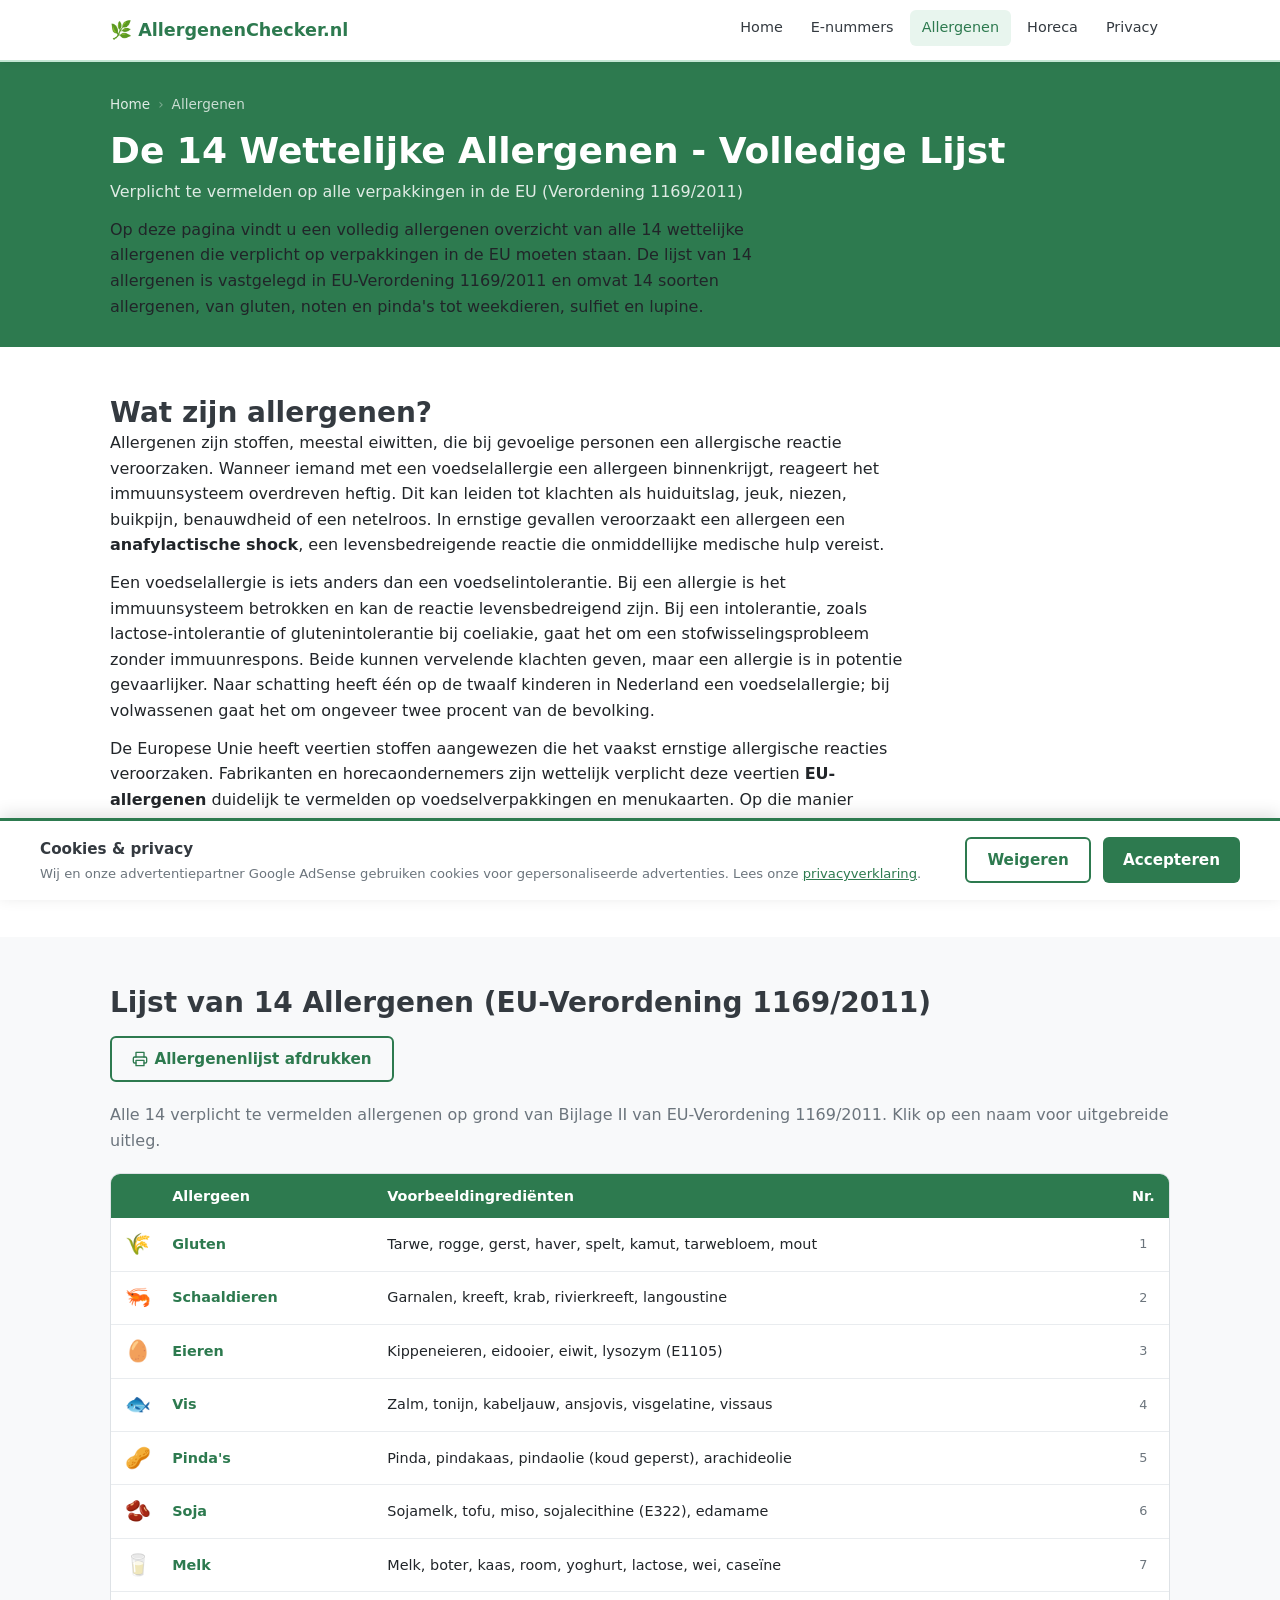
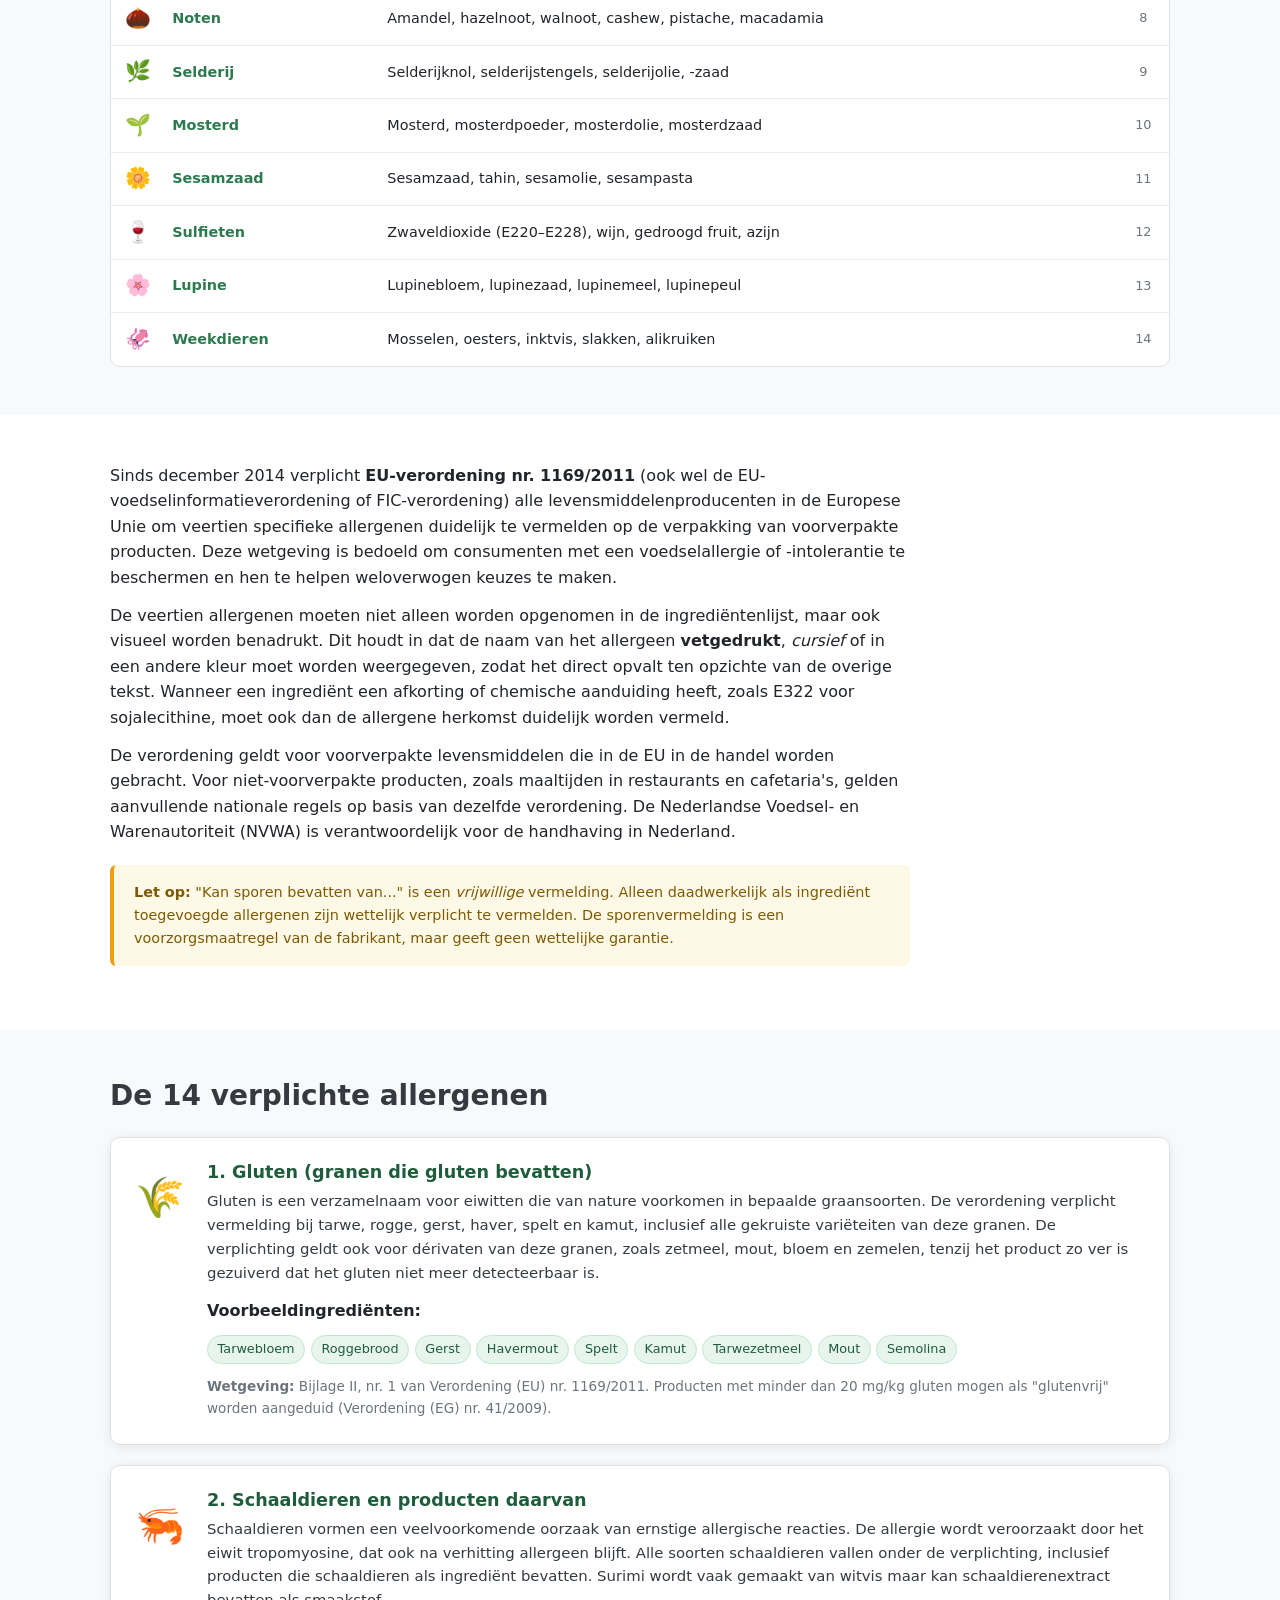
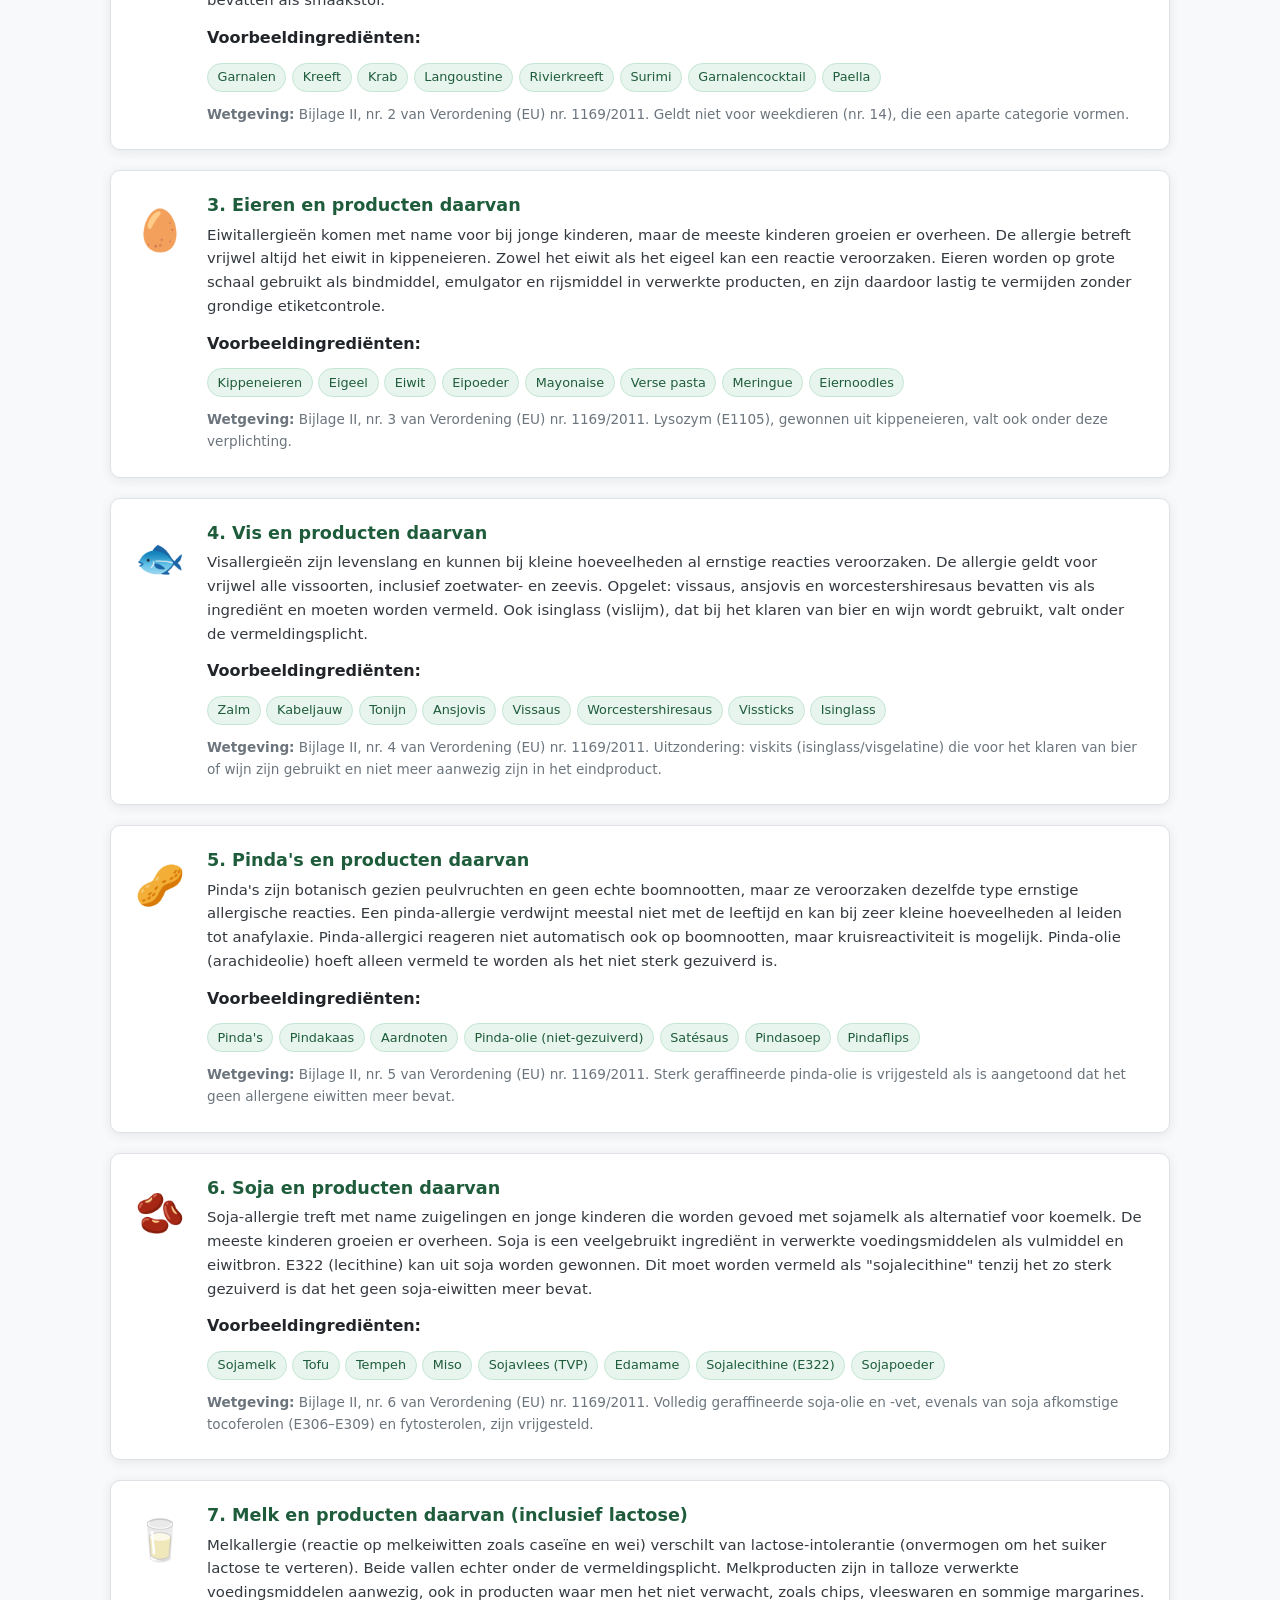
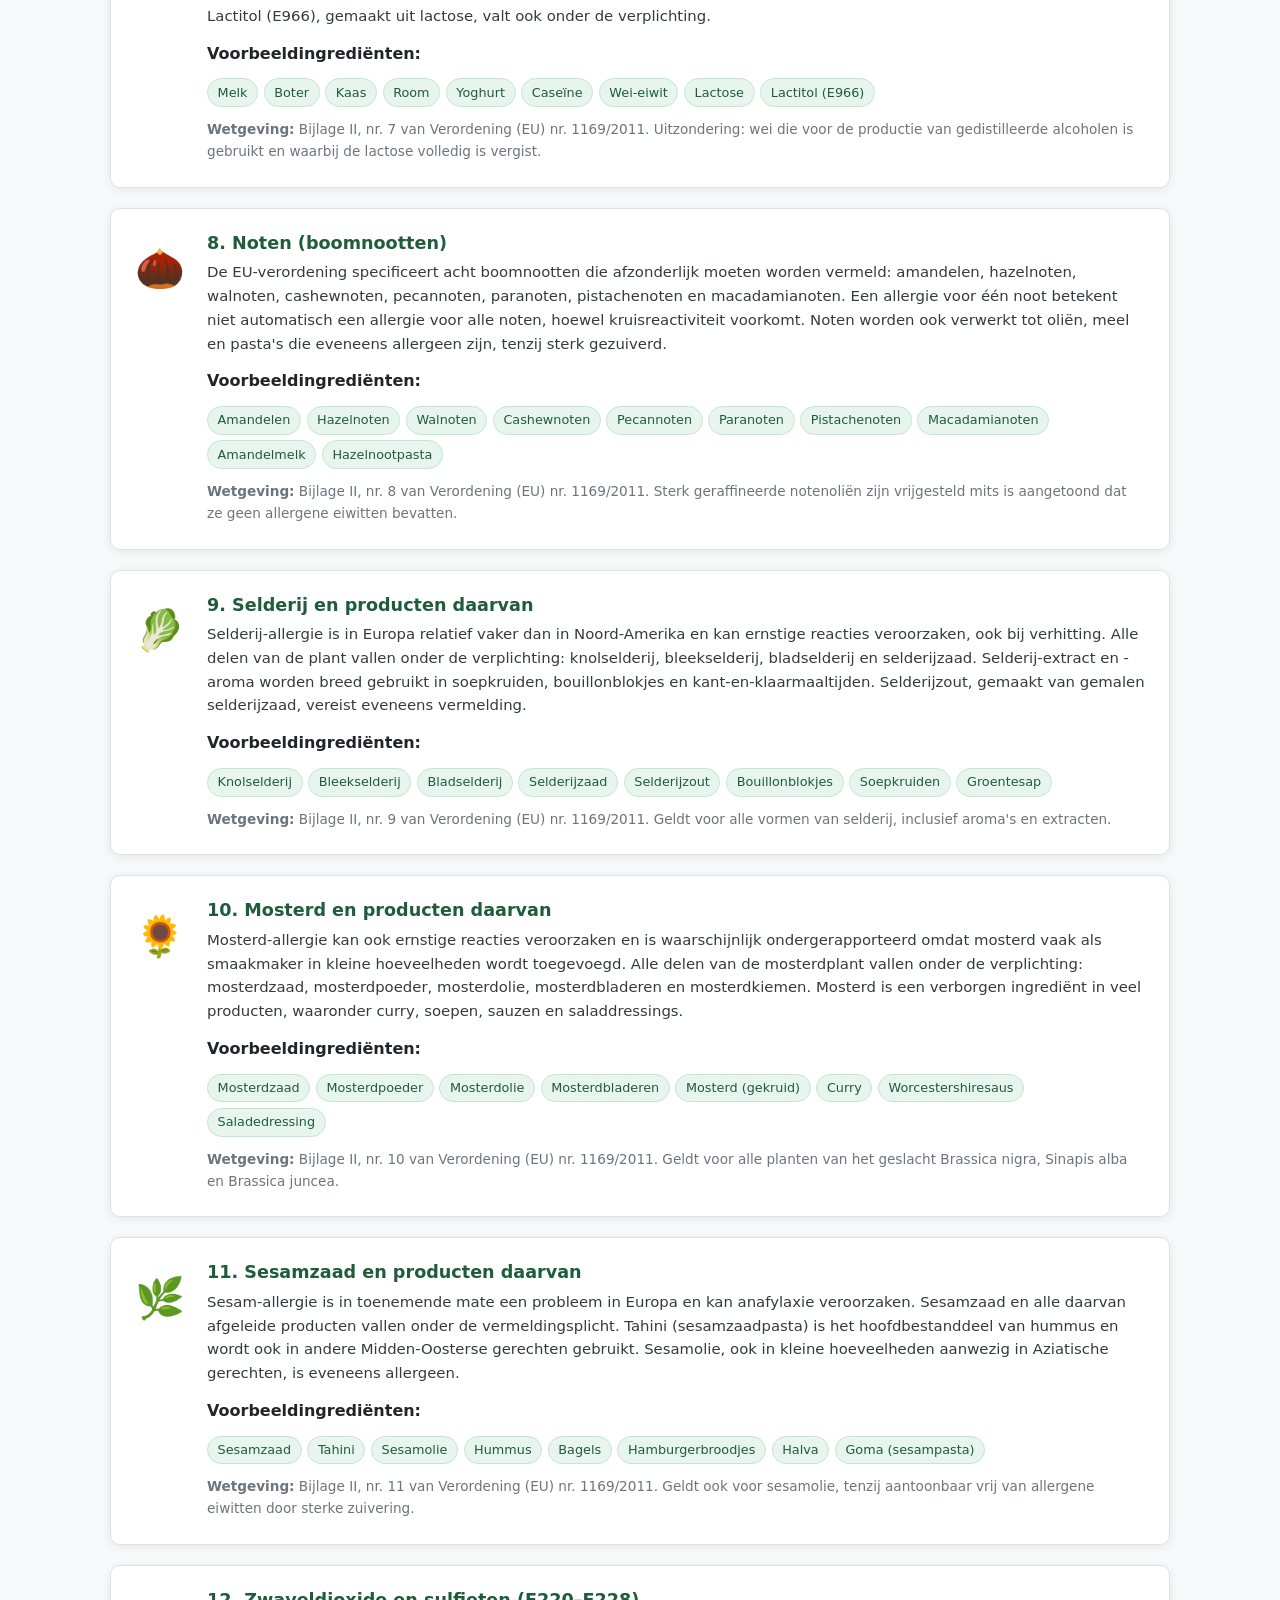
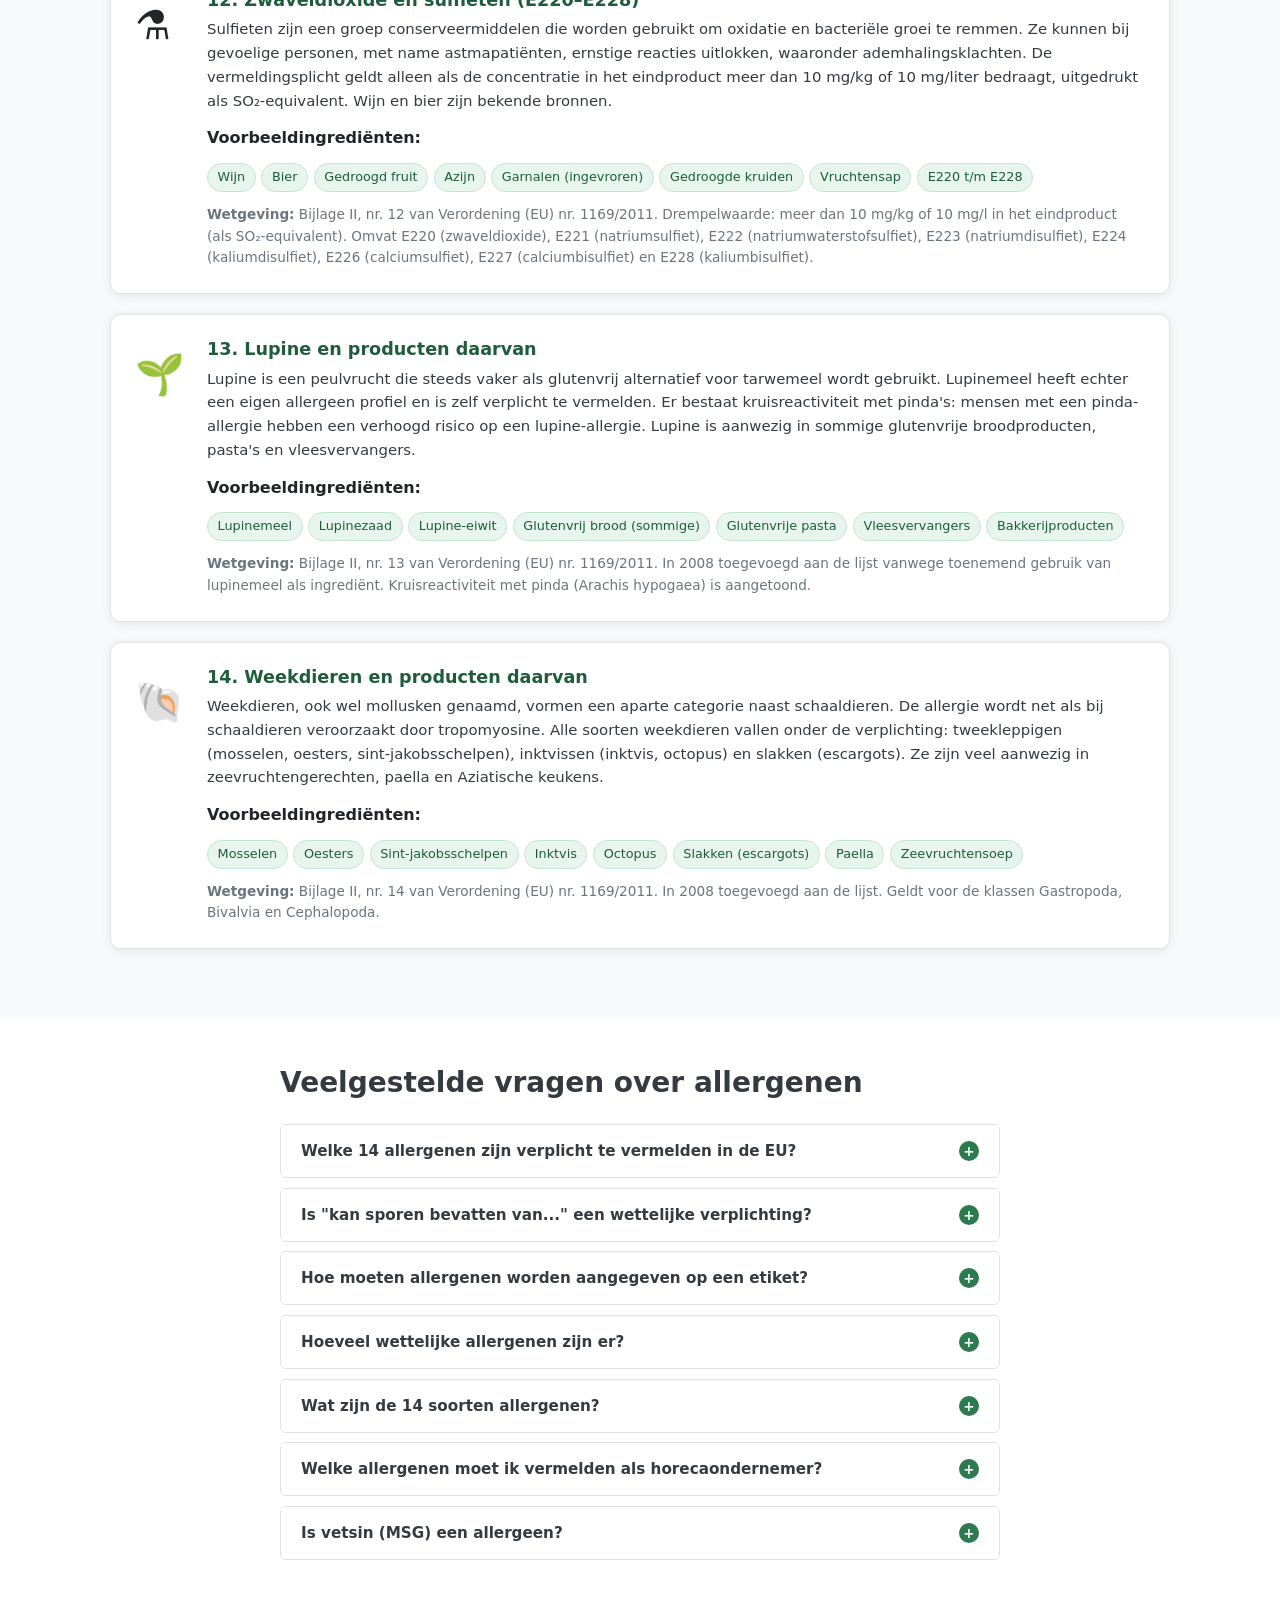
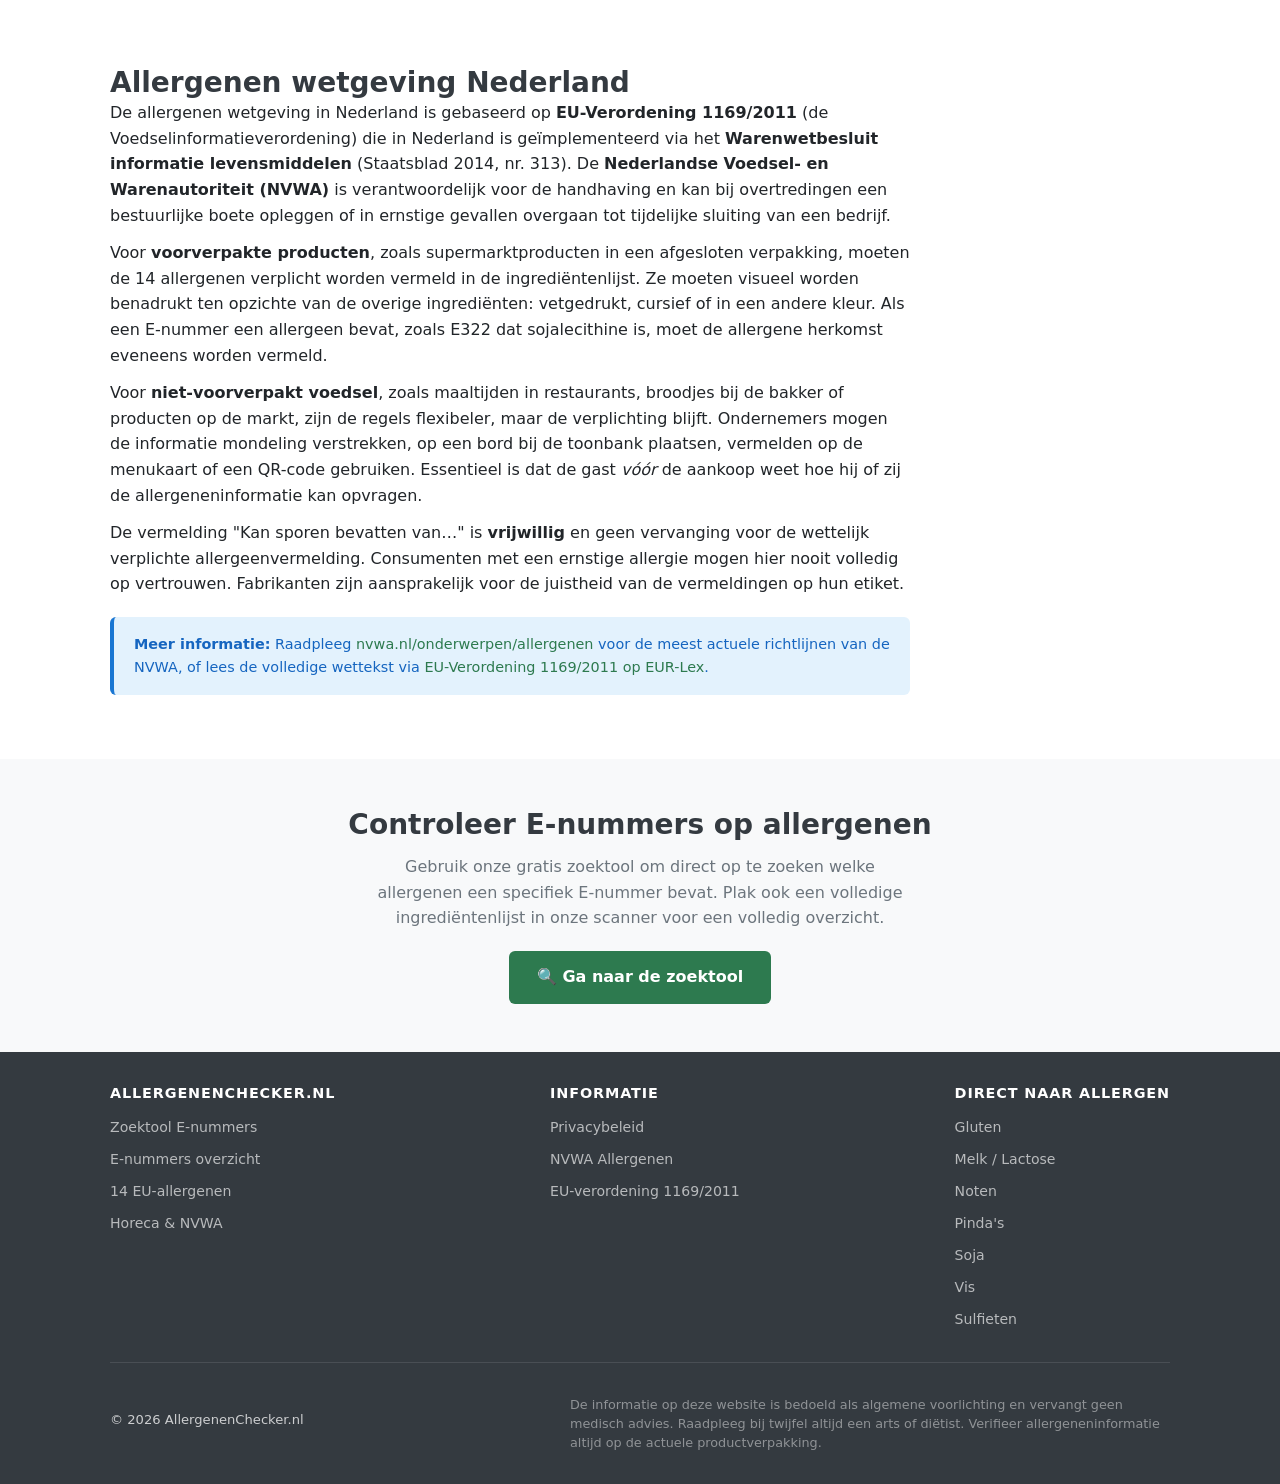
==== commit bca84054: "SEO allergenen.html: H1, intro alinea, tabel H2 en 4 nieuwe FAQ vragen H1 naar 'De 14 Wettelijke All" ====
--- a/allergenen.html
+++ b/allergenen.html
@@ -3,15 +3,15 @@
 <head>
   <meta charset="UTF-8">
   <meta name="viewport" content="width=device-width, initial-scale=1.0">
-  <title>De 14 EU-allergenen | Overzicht &amp; Uitleg | AllergenenChecker.nl</title>
-  <meta name="description" content="Uitleg over alle 14 verplichte EU-allergenen: gluten, lactose, noten, vis, soja en meer. Met voorbeelden, E-nummers en NVWA-wetgeving.">
+  <title>De 14 Wettelijke Allergenen - Volledige Lijst | AllergenenChecker.nl</title>
+  <meta name="description" content="Volledig allergenen overzicht van alle 14 wettelijke allergenen die verplicht zijn in de EU. Lijst van 14 allergenen met uitleg, voorbeelden en wetgeving (1169/2011).">
   <link rel="canonical" href="https://allergenenchecker.nl/allergenen.html">
 
   <!-- Open Graph -->
   <meta property="og:type" content="website">
   <meta property="og:url" content="https://allergenenchecker.nl/allergenen.html">
-  <meta property="og:title" content="De 14 EU-Allergenen | Overzicht &amp; Uitleg | AllergenenChecker.nl">
-  <meta property="og:description" content="Uitleg over alle 14 verplichte EU-allergenen: gluten, lactose, noten, vis, soja en meer. Met voorbeelden, E-nummers en NVWA-wetgeving.">
+  <meta property="og:title" content="De 14 Wettelijke Allergenen - Volledige Lijst | AllergenenChecker.nl">
+  <meta property="og:description" content="Volledig allergenen overzicht van alle 14 wettelijke allergenen die verplicht zijn in de EU. Lijst van 14 allergenen met uitleg, voorbeelden en wetgeving.">
   <meta property="og:site_name" content="AllergenenChecker.nl">
   <meta property="og:locale" content="nl_NL">
 
@@ -71,7 +71,39 @@
         "name": "Hoe moeten allergenen worden aangegeven op een etiket?",
         "acceptedAnswer": {
           "@type": "Answer",
-          "text": "Allergenen moeten in de ingrediëntenlijst worden opgenomen en visueel worden benadrukt ten opzichte van de rest van de tekst. Dit kan door middel van vetgedrukte letters, cursieve letters of een andere kleur. Doel is dat de consument het allergen direct kan herkennen."
+          "text": "Allergenen moeten in de ingrediëntenlijst worden opgenomen en visueel worden benadrukt ten opzichte van de rest van de tekst. Dit kan door middel van vetgedrukte letters, cursieve letters of een andere kleur. Bij niet-voorverpakte producten in restaurants en snackbars moet de informatie mondeling of schriftelijk beschikbaar zijn vóór aankoop."
+        }
+      },
+      {
+        "@type": "Question",
+        "name": "Hoeveel wettelijke allergenen zijn er?",
+        "acceptedAnswer": {
+          "@type": "Answer",
+          "text": "Er zijn in de Europese Unie precies 14 wettelijke allergenen, vastgelegd in Bijlage II van EU-Verordening nr. 1169/2011. De lijst geldt voor alle EU-lidstaten en is van toepassing op zowel voorverpakte levensmiddelen als niet-voorverpakte producten in de horeca. De veertien allergenen zijn: gluten, schaaldieren, eieren, vis, pinda's, soja, melk (inclusief lactose), noten, selderij, mosterd, sesamzaad, zwaveldioxide en sulfieten, lupine en weekdieren."
+        }
+      },
+      {
+        "@type": "Question",
+        "name": "Wat zijn de 14 soorten allergenen?",
+        "acceptedAnswer": {
+          "@type": "Answer",
+          "text": "De 14 soorten allergenen die wettelijk verplicht vermeld moeten worden zijn: (1) gluten bevattende granen zoals tarwe, rogge, gerst, haver, spelt en kamut, (2) schaaldieren zoals garnalen en kreeft, (3) eieren, (4) vis, (5) pinda's, (6) soja en sojaproducten, (7) melk inclusief lactose, (8) noten (amandelen, hazelnoten, walnoten, cashewnoten, pecannoten, paranoten, pistachenoten en macadamianoten), (9) selderij, (10) mosterd, (11) sesamzaad, (12) zwaveldioxide en sulfieten boven 10 mg/kg, (13) lupine en (14) weekdieren zoals mosselen, oesters en inktvis."
+        }
+      },
+      {
+        "@type": "Question",
+        "name": "Welke allergenen moet ik vermelden als horecaondernemer?",
+        "acceptedAnswer": {
+          "@type": "Answer",
+          "text": "Als horecaondernemer bent u verplicht de 14 EU-allergenen te vermelden voor alle gerechten die u verkoopt, ook voor niet-voorverpakte producten. U mag de informatie mondeling verstrekken, op de menukaart zetten, op een bord bij de toonbank plaatsen of via een QR-code toegankelijk maken. Essentieel is dat de gast vóór de aankoop weet hoe hij of zij de allergeneninformatie kan opvragen. De NVWA handhaaft en kan bij overtredingen boetes opleggen of een tijdelijk verkoopverbod instellen."
+        }
+      },
+      {
+        "@type": "Question",
+        "name": "Is vetsin (MSG) een allergeen?",
+        "acceptedAnswer": {
+          "@type": "Answer",
+          "text": "Nee, vetsin (mononatriumglutamaat, E621) staat niet op de lijst van 14 wettelijke EU-allergenen. MSG is een smaakversterker die bij sommige mensen klachten kan veroorzaken, maar dit wordt niet beschouwd als een erkende allergie onder EU-Verordening 1169/2011. MSG hoeft daardoor niet vetgedrukt of anderszins benadrukt te worden in de ingrediëntenlijst. Het moet wel worden vermeld als ingrediënt of als E-nummer E621."
         }
       }
     ]
@@ -122,8 +154,9 @@
           <span class="scheider" aria-hidden="true">›</span>
           <span>Allergenen</span>
         </nav>
-        <h1>De 14 EU-Allergenen</h1>
+        <h1>De 14 Wettelijke Allergenen - Volledige Lijst</h1>
         <p class="subtekst">Verplicht te vermelden op alle verpakkingen in de EU (Verordening 1169/2011)</p>
+        <p style="max-width:680px;margin-top:.75rem;font-size:1rem;color:var(--tekst);">Op deze pagina vindt u een volledig allergenen overzicht van alle 14 wettelijke allergenen die verplicht op verpakkingen in de EU moeten staan. De lijst van 14 allergenen is vastgelegd in EU-Verordening 1169/2011 en omvat 14 soorten allergenen, van gluten, noten en pinda's tot weekdieren, sulfiet en lupine.</p>
       </div>
     </header>
 
@@ -149,7 +182,7 @@
     <section class="sectie sectie-alt" id="allergenen-lijst">
       <div class="container">
         <div class="sectie-koptekst-rij geen-print" style="display:flex;align-items:center;justify-content:space-between;flex-wrap:wrap;gap:1rem;margin-bottom:1.25rem;">
-          <h2 style="margin:0;">De 14 EU-allergenen lijst</h2>
+          <h2 style="margin:0;">Lijst van 14 Allergenen (EU-Verordening 1169/2011)</h2>
           <button onclick="window.print()" class="btn btn-outline">
             <svg xmlns="http://www.w3.org/2000/svg" width="16" height="16" viewBox="0 0 24 24" fill="none" stroke="currentColor" stroke-width="2" stroke-linecap="round" stroke-linejoin="round" aria-hidden="true"><polyline points="6 9 6 2 18 2 18 9"/><path d="M6 18H4a2 2 0 0 1-2-2v-5a2 2 0 0 1 2-2h16a2 2 0 0 1 2 2v5a2 2 0 0 1-2 2h-2"/><rect x="6" y="14" width="12" height="8"/></svg>
             Allergenenlijst afdrukken
@@ -610,6 +643,54 @@
             </div>
           </div>
 
+          <div class="faq-item">
+            <button class="faq-vraag" onclick="toggleFaq(this)" aria-expanded="false">
+              Hoeveel wettelijke allergenen zijn er?
+              <span class="faq-icoontje" aria-hidden="true">+</span>
+            </button>
+            <div class="faq-antwoord">
+              <p>
+                Er zijn in de Europese Unie precies <strong>14 wettelijke allergenen</strong>. Deze zijn vastgelegd in Bijlage II van EU-Verordening nr. 1169/2011, ook wel de Voedselinformatieverordening of FIC-verordening. De lijst geldt voor alle EU-lidstaten, inclusief Nederland, en is van toepassing op zowel voorverpakte levensmiddelen als niet-voorverpakte producten in de horeca. De veertien allergenen zijn: gluten, schaaldieren, eieren, vis, pinda's, soja, melk (inclusief lactose), noten, selderij, mosterd, sesamzaad, zwaveldioxide en sulfieten, lupine en weekdieren.
+              </p>
+            </div>
+          </div>
+
+          <div class="faq-item">
+            <button class="faq-vraag" onclick="toggleFaq(this)" aria-expanded="false">
+              Wat zijn de 14 soorten allergenen?
+              <span class="faq-icoontje" aria-hidden="true">+</span>
+            </button>
+            <div class="faq-antwoord">
+              <p>
+                De 14 soorten allergenen die wettelijk verplicht moeten worden vermeld zijn: (1) <strong>Gluten</strong> bevattende granen zoals tarwe, rogge, gerst, haver, spelt en kamut, (2) <strong>Schaaldieren</strong> zoals garnalen, kreeft en krab, (3) <strong>Eieren</strong>, (4) <strong>Vis</strong>, (5) <strong>Pinda's</strong>, (6) <strong>Soja</strong> en sojaproducten, (7) <strong>Melk</strong> inclusief lactose en zuivelproducten, (8) <strong>Noten</strong> (amandelen, hazelnoten, walnoten, cashewnoten, pecannoten, paranoten, pistachenoten en macadamianoten), (9) <strong>Selderij</strong>, (10) <strong>Mosterd</strong>, (11) <strong>Sesamzaad</strong>, (12) <strong>Zwaveldioxide en sulfieten</strong> boven 10 mg/kg, (13) <strong>Lupine</strong> en (14) <strong>Weekdieren</strong> zoals mosselen, oesters en inktvis.
+              </p>
+            </div>
+          </div>
+
+          <div class="faq-item">
+            <button class="faq-vraag" onclick="toggleFaq(this)" aria-expanded="false">
+              Welke allergenen moet ik vermelden als horecaondernemer?
+              <span class="faq-icoontje" aria-hidden="true">+</span>
+            </button>
+            <div class="faq-antwoord">
+              <p>
+                Als horecaondernemer bent u verplicht de <strong>14 EU-allergenen</strong> te vermelden voor alle gerechten en producten die u verkoopt, ook voor niet-voorverpakte producten zoals verse maaltijden en snacks. U mag de informatie mondeling verstrekken, maar dan moet uw personeel de gast actief doorverwijzen ("vraag onze medewerker naar de allergeneninformatie"). Schriftelijke vermelding via menukaart, bord bij de toonbank of een QR-code is eveneens toegestaan. Essentieel is dat de gast <em>vóór</em> de aankoop weet hoe hij of zij de informatie kan opvragen. De NVWA controleert dit en kan bij overtredingen boetes opleggen of een tijdelijk verkoopverbod instellen. Zie ook onze <a href="horeca.html">Horeca en NVWA pagina</a> voor meer informatie.
+              </p>
+            </div>
+          </div>
+
+          <div class="faq-item">
+            <button class="faq-vraag" onclick="toggleFaq(this)" aria-expanded="false">
+              Is vetsin (MSG) een allergeen?
+              <span class="faq-icoontje" aria-hidden="true">+</span>
+            </button>
+            <div class="faq-antwoord">
+              <p>
+                Nee, <strong>vetsin (mononatriumglutamaat, E621)</strong> staat niet op de lijst van 14 wettelijke EU-allergenen. MSG is een smaakversterker die bij sommige mensen klachten kan veroorzaken, maar dit wordt niet beschouwd als een erkende allergie in de zin van EU-Verordening 1169/2011. MSG hoeft daardoor niet vetgedrukt of anderszins benadrukt te worden in de ingrediëntenlijst. Het moet wel gewoon worden vermeld als ingrediënt of als E-nummer (E621). Glutamaat komt ook van nature voor in producten zoals tomaten, parmezaanse kaas en sojasaus.
+              </p>
+            </div>
+          </div>
+
         </div>
       </div>
     </section>
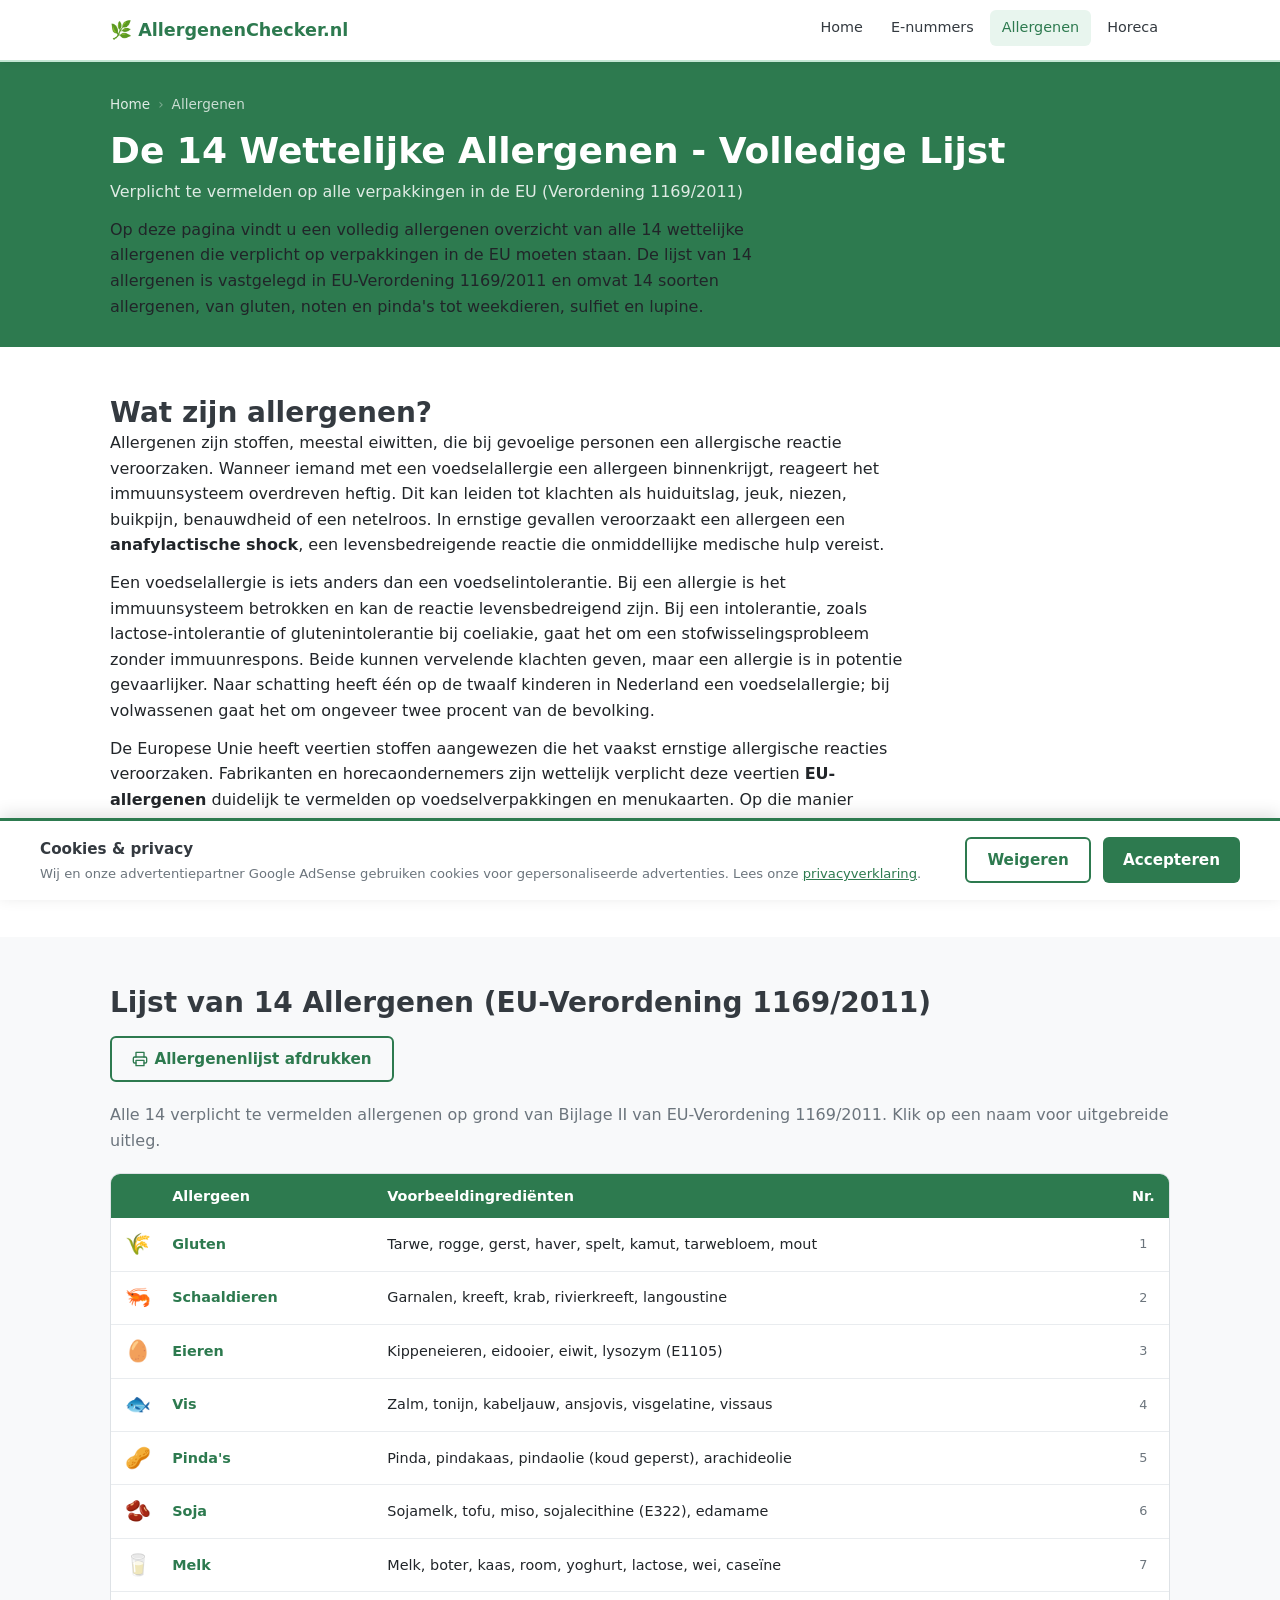
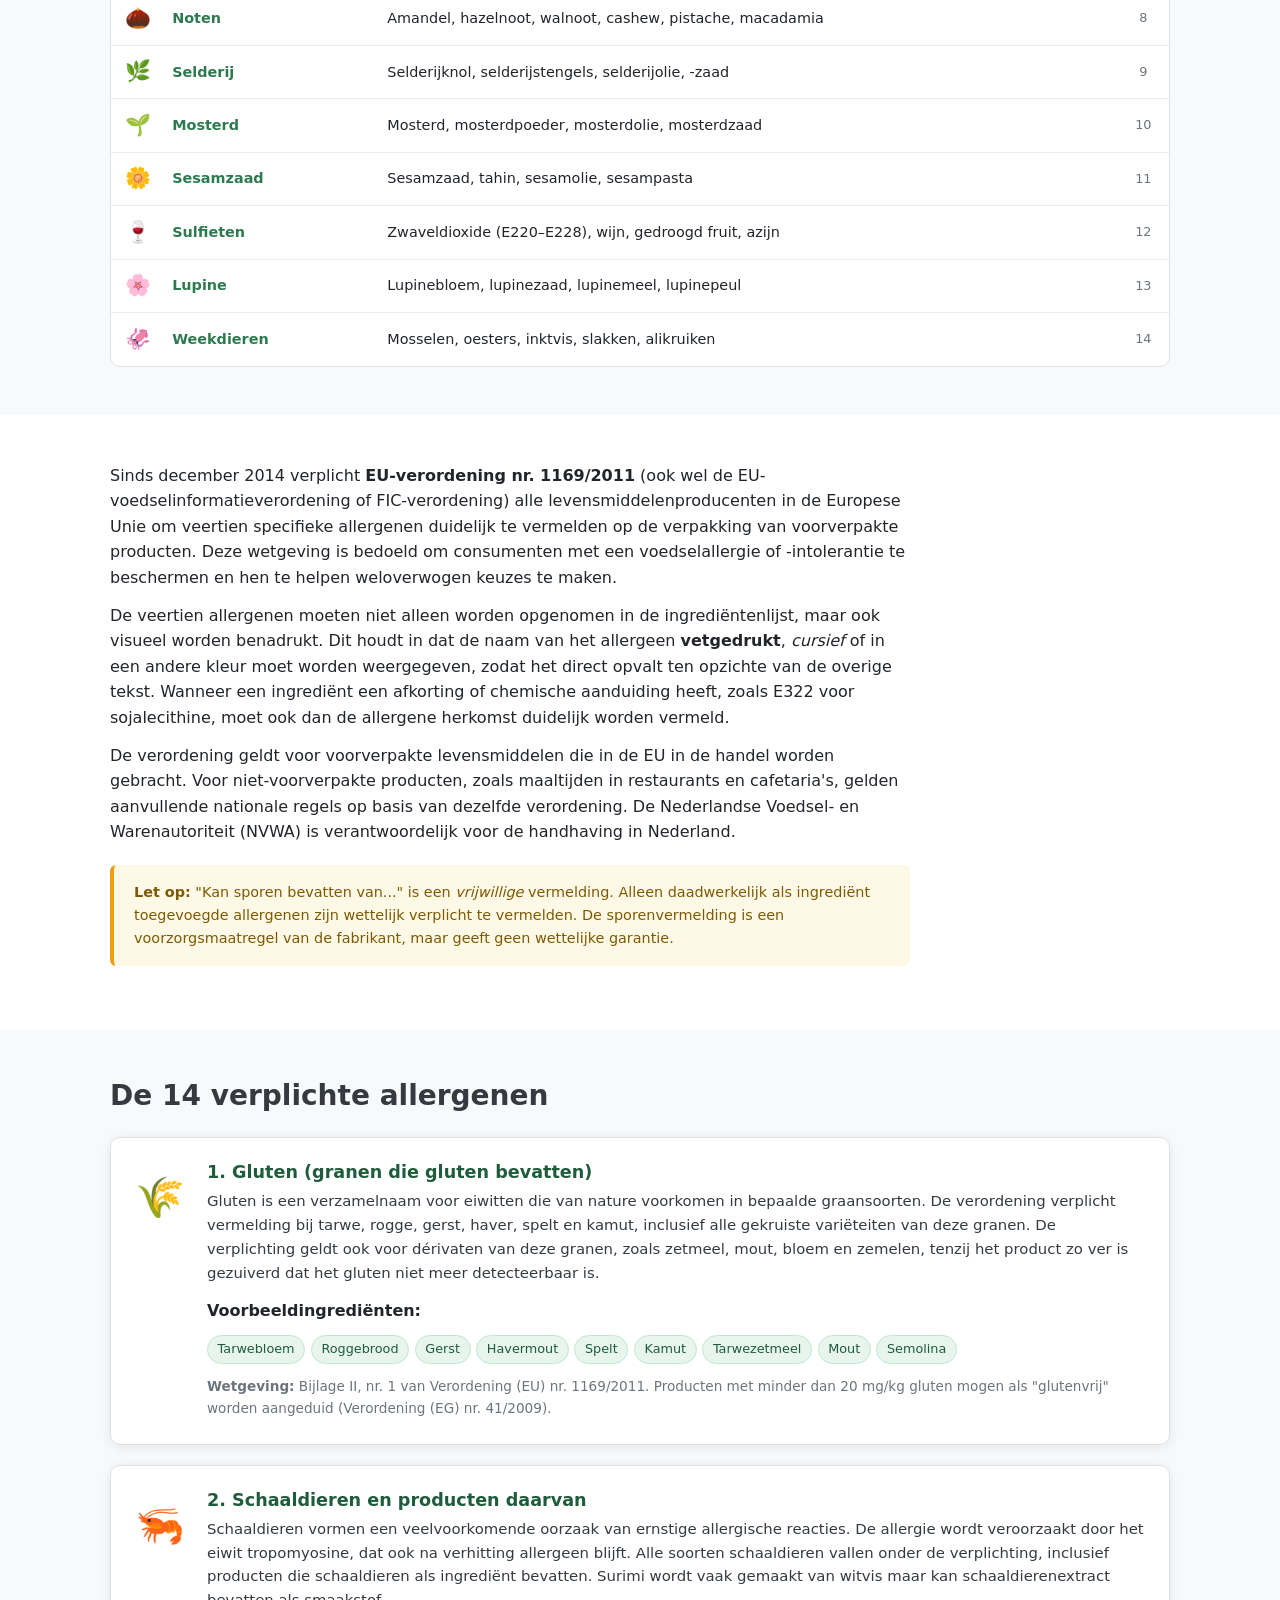
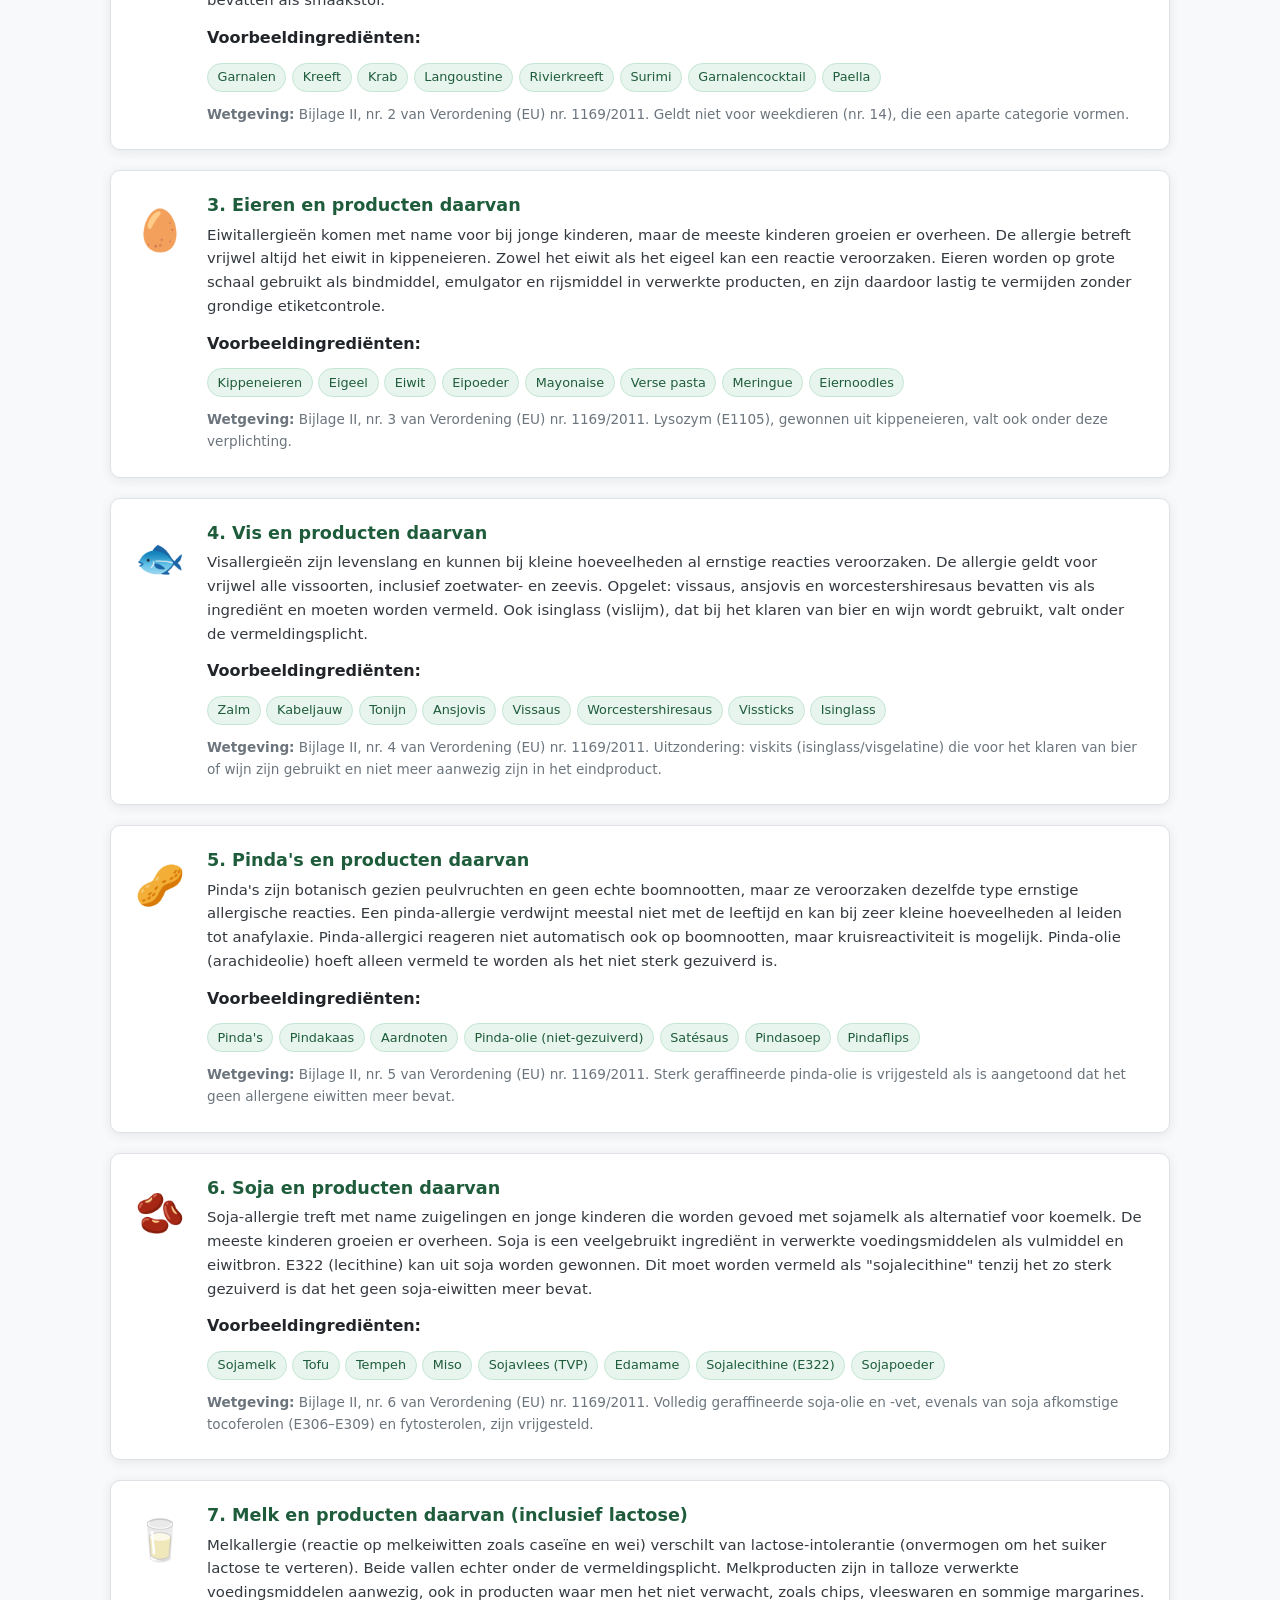
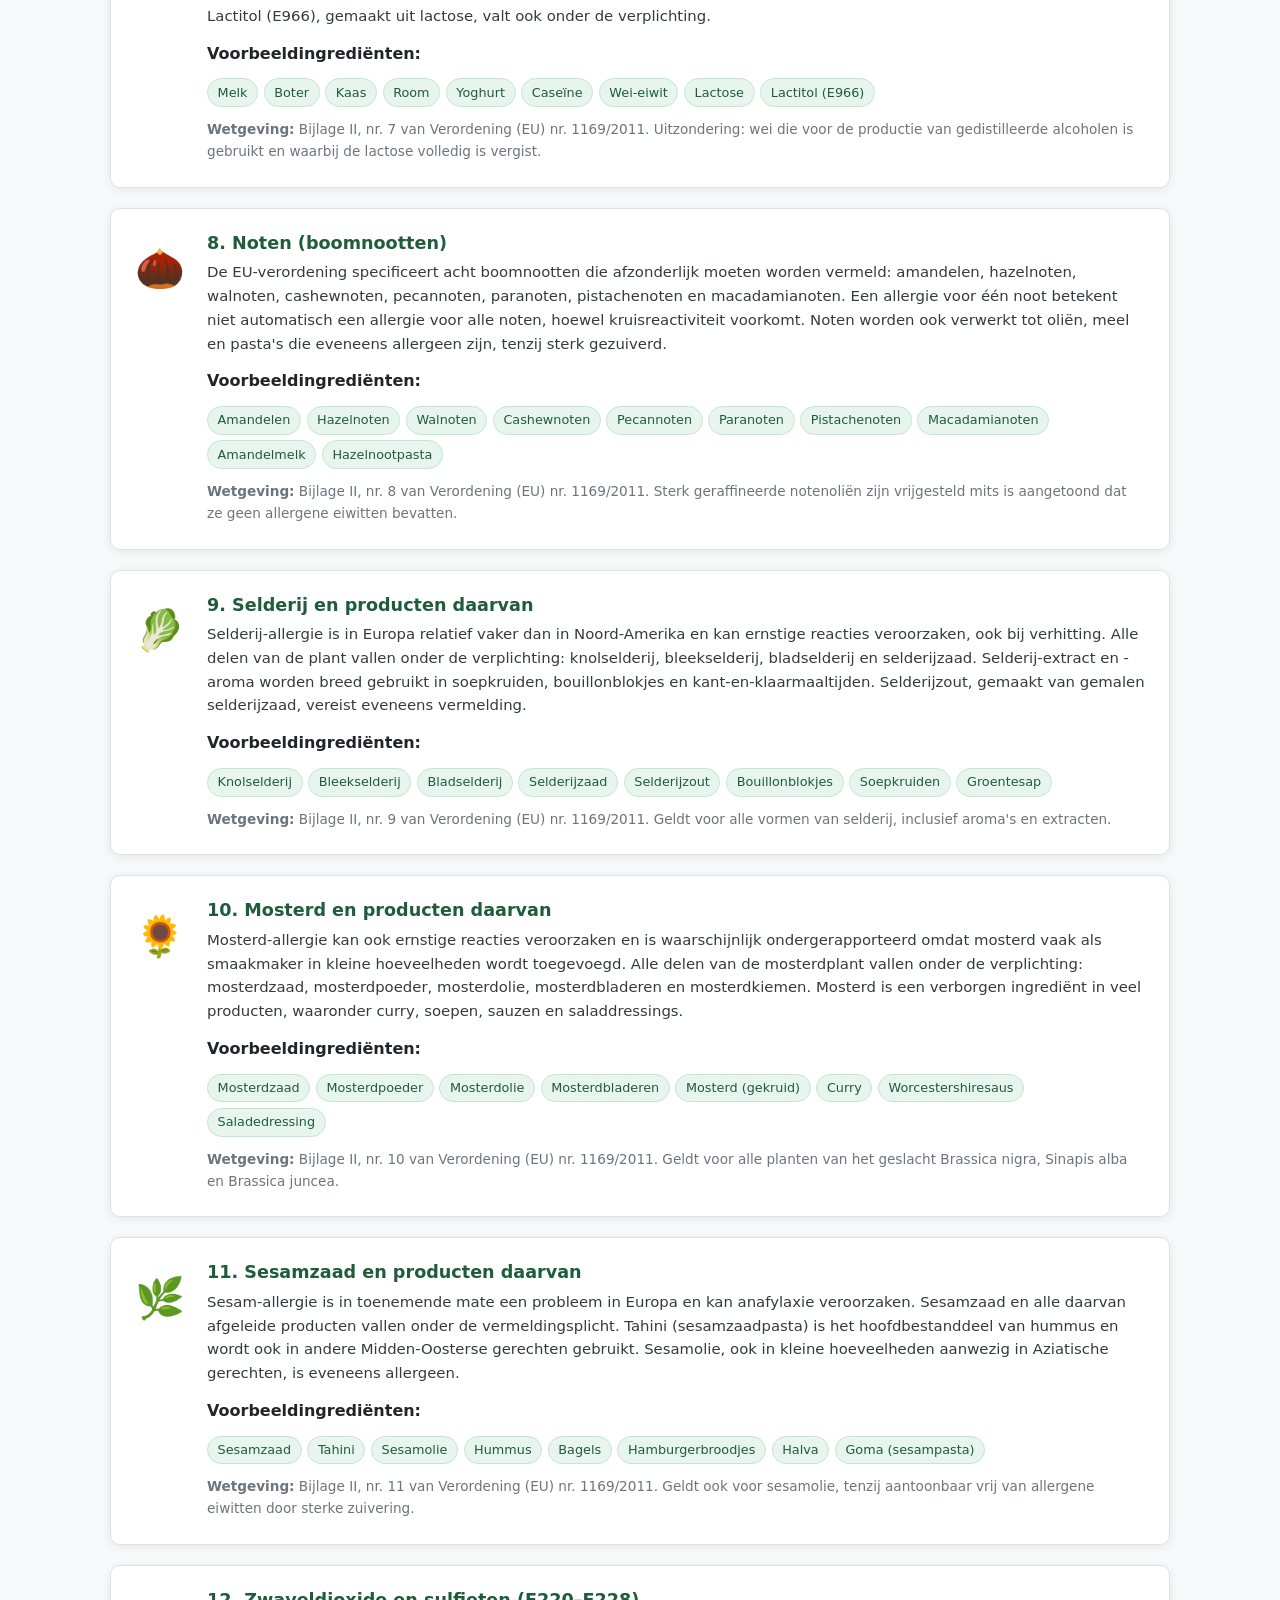
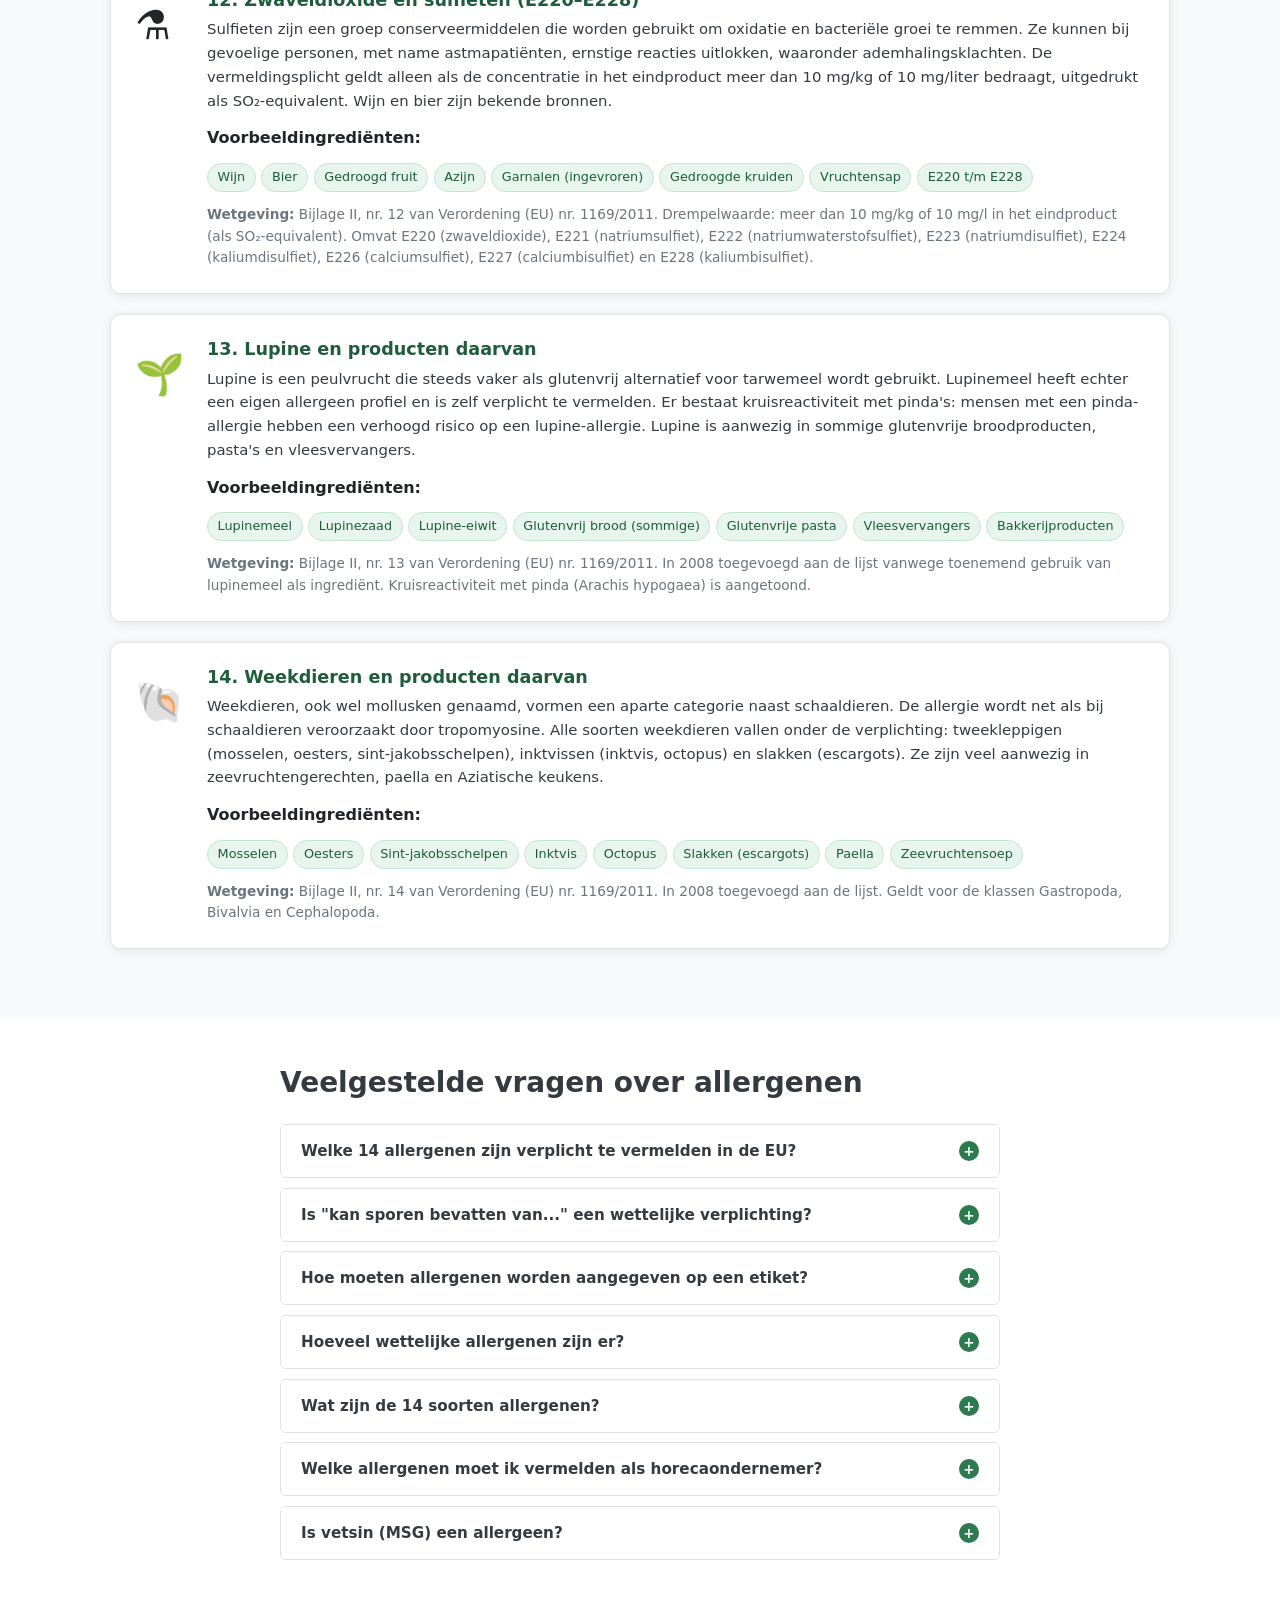
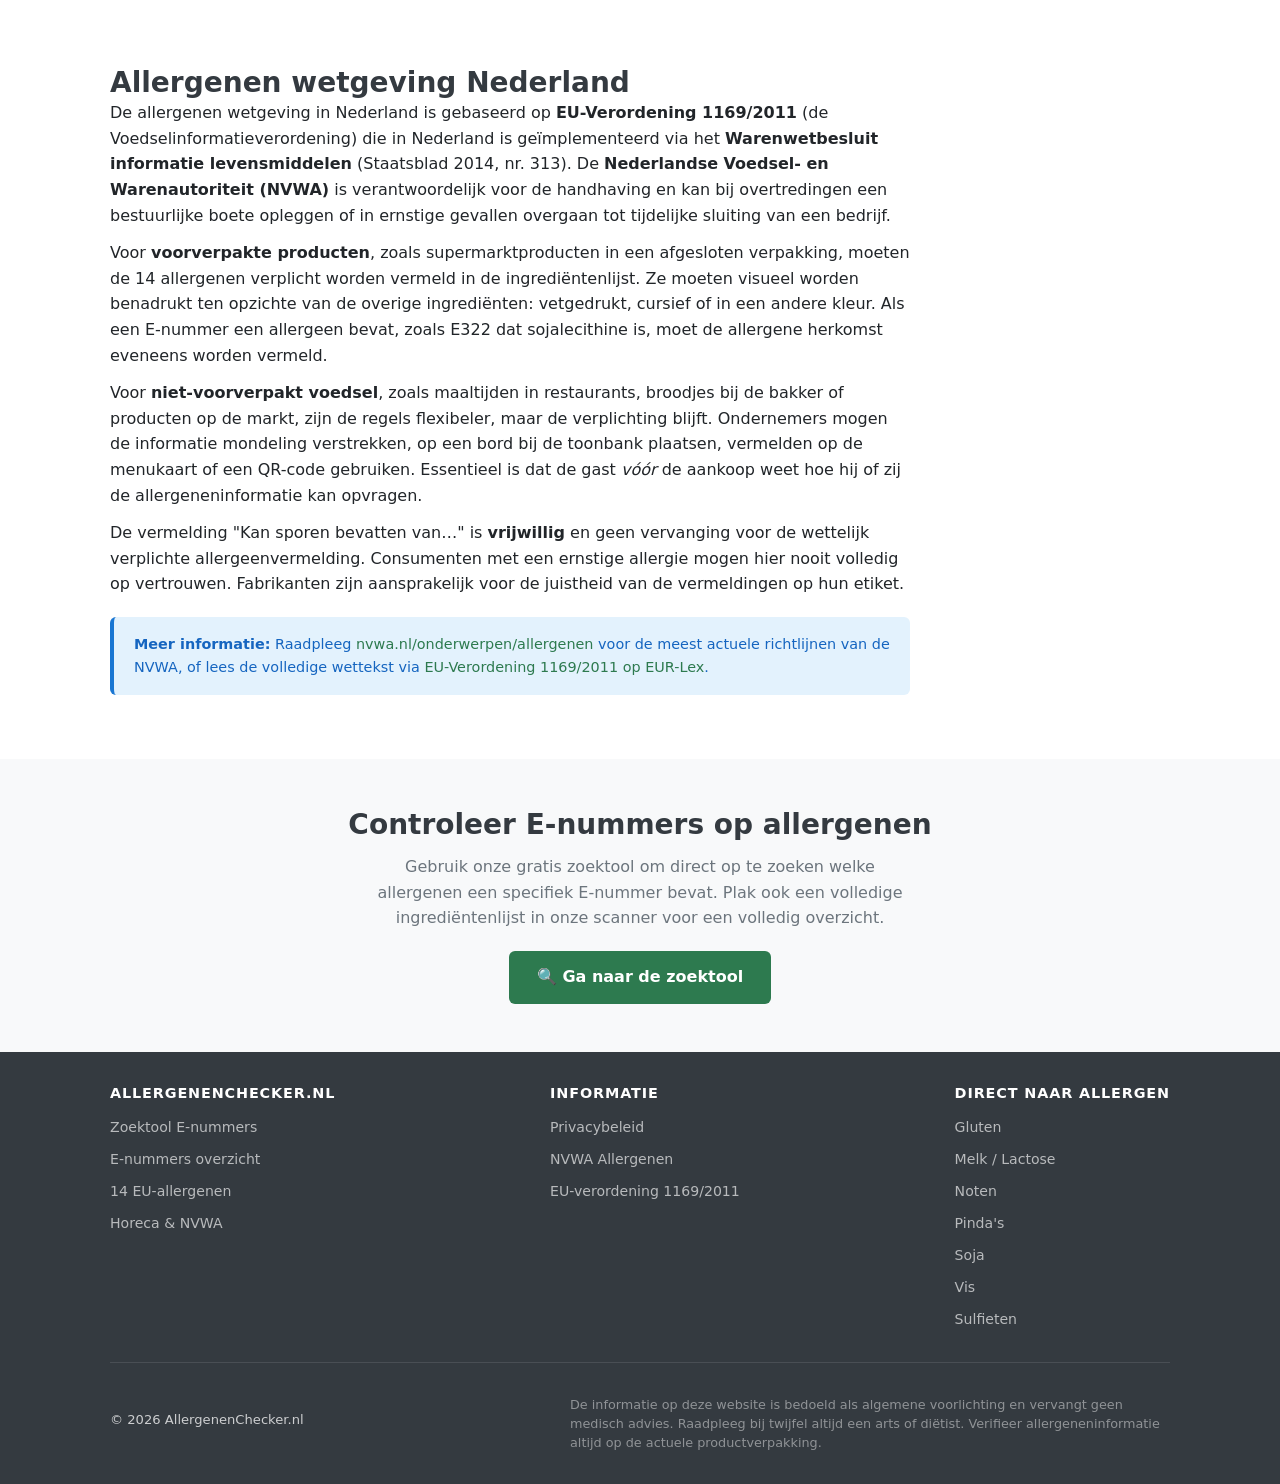
==== commit 147757ea: "Verwijder Privacy uit hoofdnavigatie op alle paginas Privacy-link verwijderd uit desktop nav (.nav-l" ====
--- a/allergenen.html
+++ b/allergenen.html
@@ -122,7 +122,6 @@
           <li><a href="e-nummers.html" class="nav-link">E-nummers</a></li>
           <li><a href="allergenen.html" class="nav-link actief" aria-current="page">Allergenen</a></li>
           <li><a href="horeca.html" class="nav-link">Horeca</a></li>
-          <li><a href="privacy.html" class="nav-link">Privacy</a></li>
         </ul>
         <button class="nav-hamburger" aria-label="Menu openen" aria-expanded="false" onclick="toggleMobielMenu(this)">
           <span></span>
@@ -138,7 +137,6 @@
           <li><a href="e-nummers.html">🔢 E-nummers</a></li>
           <li><a href="allergenen.html" class="actief">⚠️ Allergenen</a></li>
           <li><a href="horeca.html">🍽️ Horeca</a></li>
-          <li><a href="privacy.html">🔒 Privacy</a></li>
         </ul>
       </div>
     </div>
@@ -608,7 +606,7 @@
         <div class="faq-lijst" style="margin-top:1.5rem;">
 
           <div class="faq-item">
-            <button class="faq-vraag" onclick="toggleFaq(this)" aria-expanded="false">
+            <button class="faq-vraag" aria-expanded="false">
               Welke 14 allergenen zijn verplicht te vermelden in de EU?
               <span class="faq-icoontje" aria-hidden="true">+</span>
             </button>
@@ -620,7 +618,7 @@
           </div>
 
           <div class="faq-item">
-            <button class="faq-vraag" onclick="toggleFaq(this)" aria-expanded="false">
+            <button class="faq-vraag" aria-expanded="false">
               Is "kan sporen bevatten van..." een wettelijke verplichting?
               <span class="faq-icoontje" aria-hidden="true">+</span>
             </button>
@@ -632,7 +630,7 @@
           </div>
 
           <div class="faq-item">
-            <button class="faq-vraag" onclick="toggleFaq(this)" aria-expanded="false">
+            <button class="faq-vraag" aria-expanded="false">
               Hoe moeten allergenen worden aangegeven op een etiket?
               <span class="faq-icoontje" aria-hidden="true">+</span>
             </button>
@@ -644,7 +642,7 @@
           </div>
 
           <div class="faq-item">
-            <button class="faq-vraag" onclick="toggleFaq(this)" aria-expanded="false">
+            <button class="faq-vraag" aria-expanded="false">
               Hoeveel wettelijke allergenen zijn er?
               <span class="faq-icoontje" aria-hidden="true">+</span>
             </button>
@@ -656,7 +654,7 @@
           </div>
 
           <div class="faq-item">
-            <button class="faq-vraag" onclick="toggleFaq(this)" aria-expanded="false">
+            <button class="faq-vraag" aria-expanded="false">
               Wat zijn de 14 soorten allergenen?
               <span class="faq-icoontje" aria-hidden="true">+</span>
             </button>
@@ -668,7 +666,7 @@
           </div>
 
           <div class="faq-item">
-            <button class="faq-vraag" onclick="toggleFaq(this)" aria-expanded="false">
+            <button class="faq-vraag" aria-expanded="false">
               Welke allergenen moet ik vermelden als horecaondernemer?
               <span class="faq-icoontje" aria-hidden="true">+</span>
             </button>
@@ -680,7 +678,7 @@
           </div>
 
           <div class="faq-item">
-            <button class="faq-vraag" onclick="toggleFaq(this)" aria-expanded="false">
+            <button class="faq-vraag" aria-expanded="false">
               Is vetsin (MSG) een allergeen?
               <span class="faq-icoontje" aria-hidden="true">+</span>
             </button>
@@ -791,13 +789,6 @@
       btn.setAttribute('aria-expanded', isOpen);
     }
 
-    // FAQ accordion
-    function toggleFaq(btn) {
-      const antwoord = btn.nextElementSibling;
-      const isOpen = antwoord.classList.toggle('open');
-      btn.classList.toggle('open', isOpen);
-      btn.setAttribute('aria-expanded', isOpen);
-    }
   </script>
 </body>
 </html>
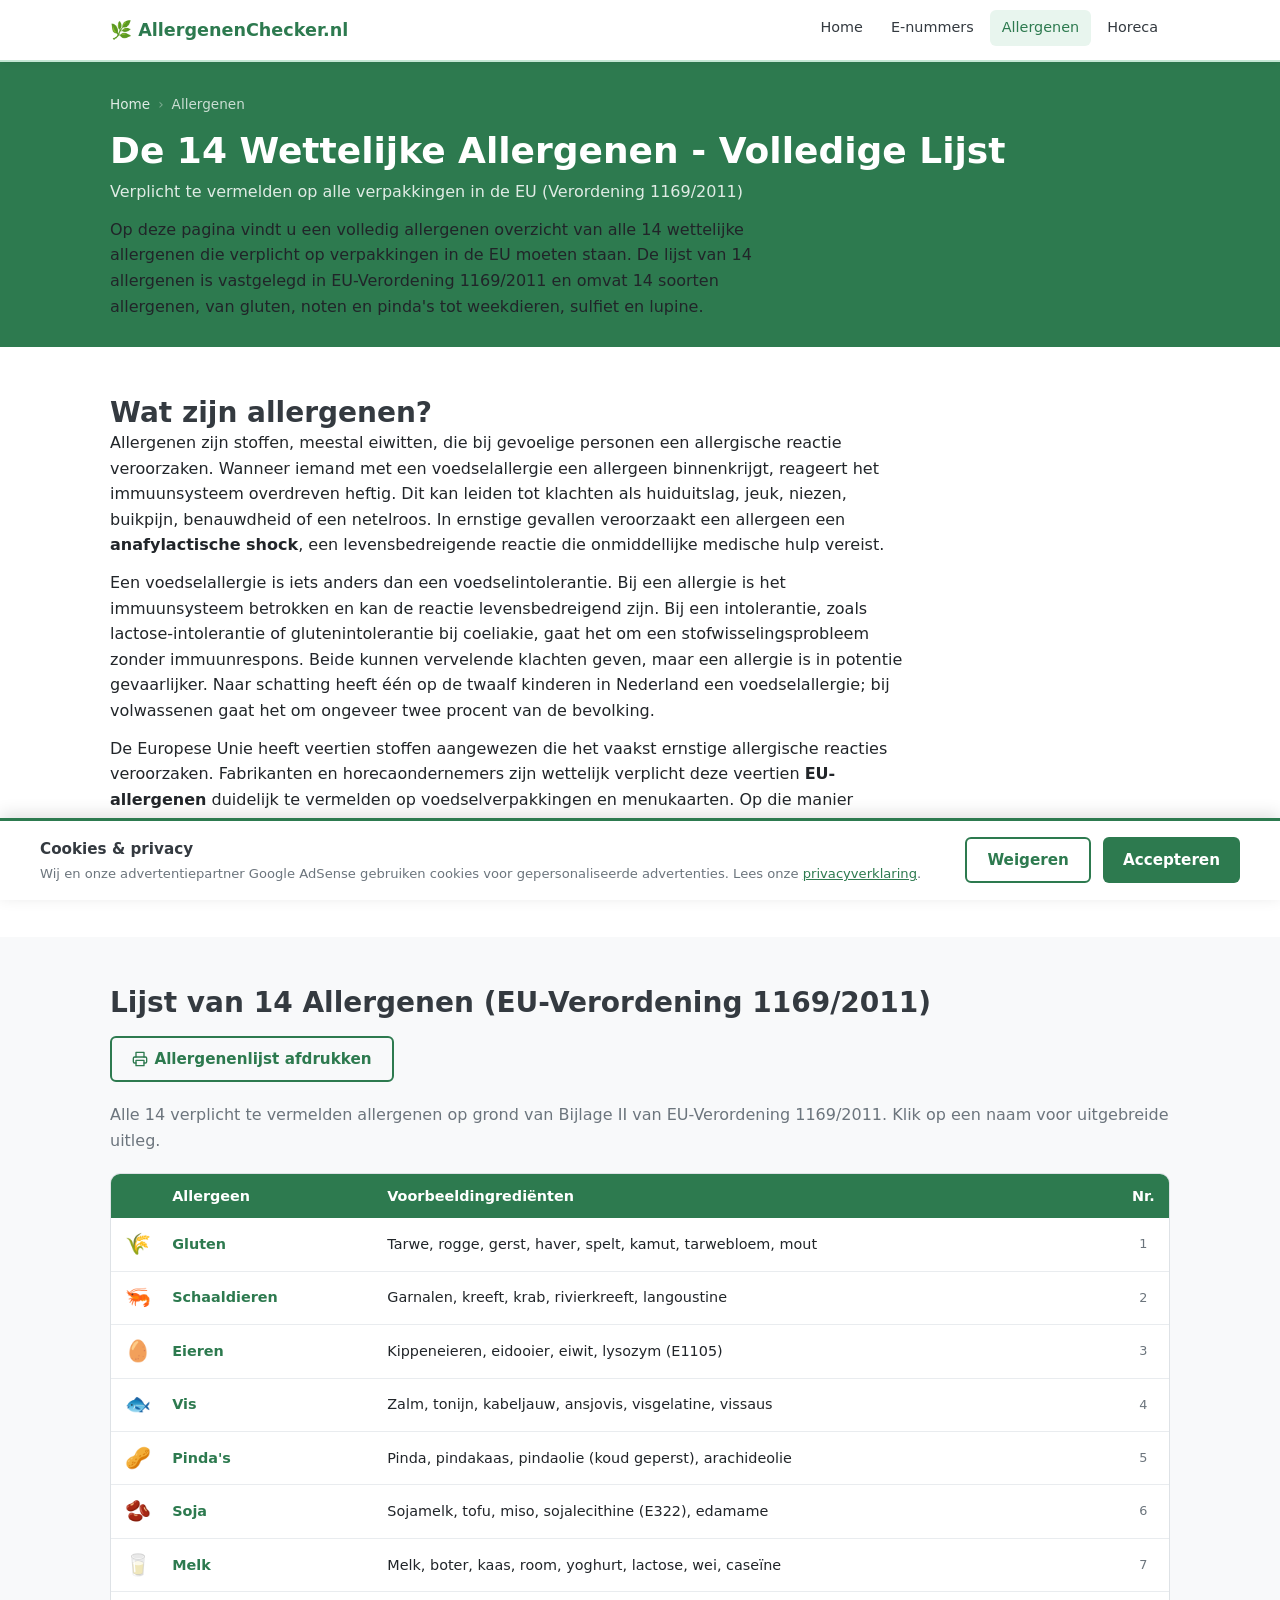
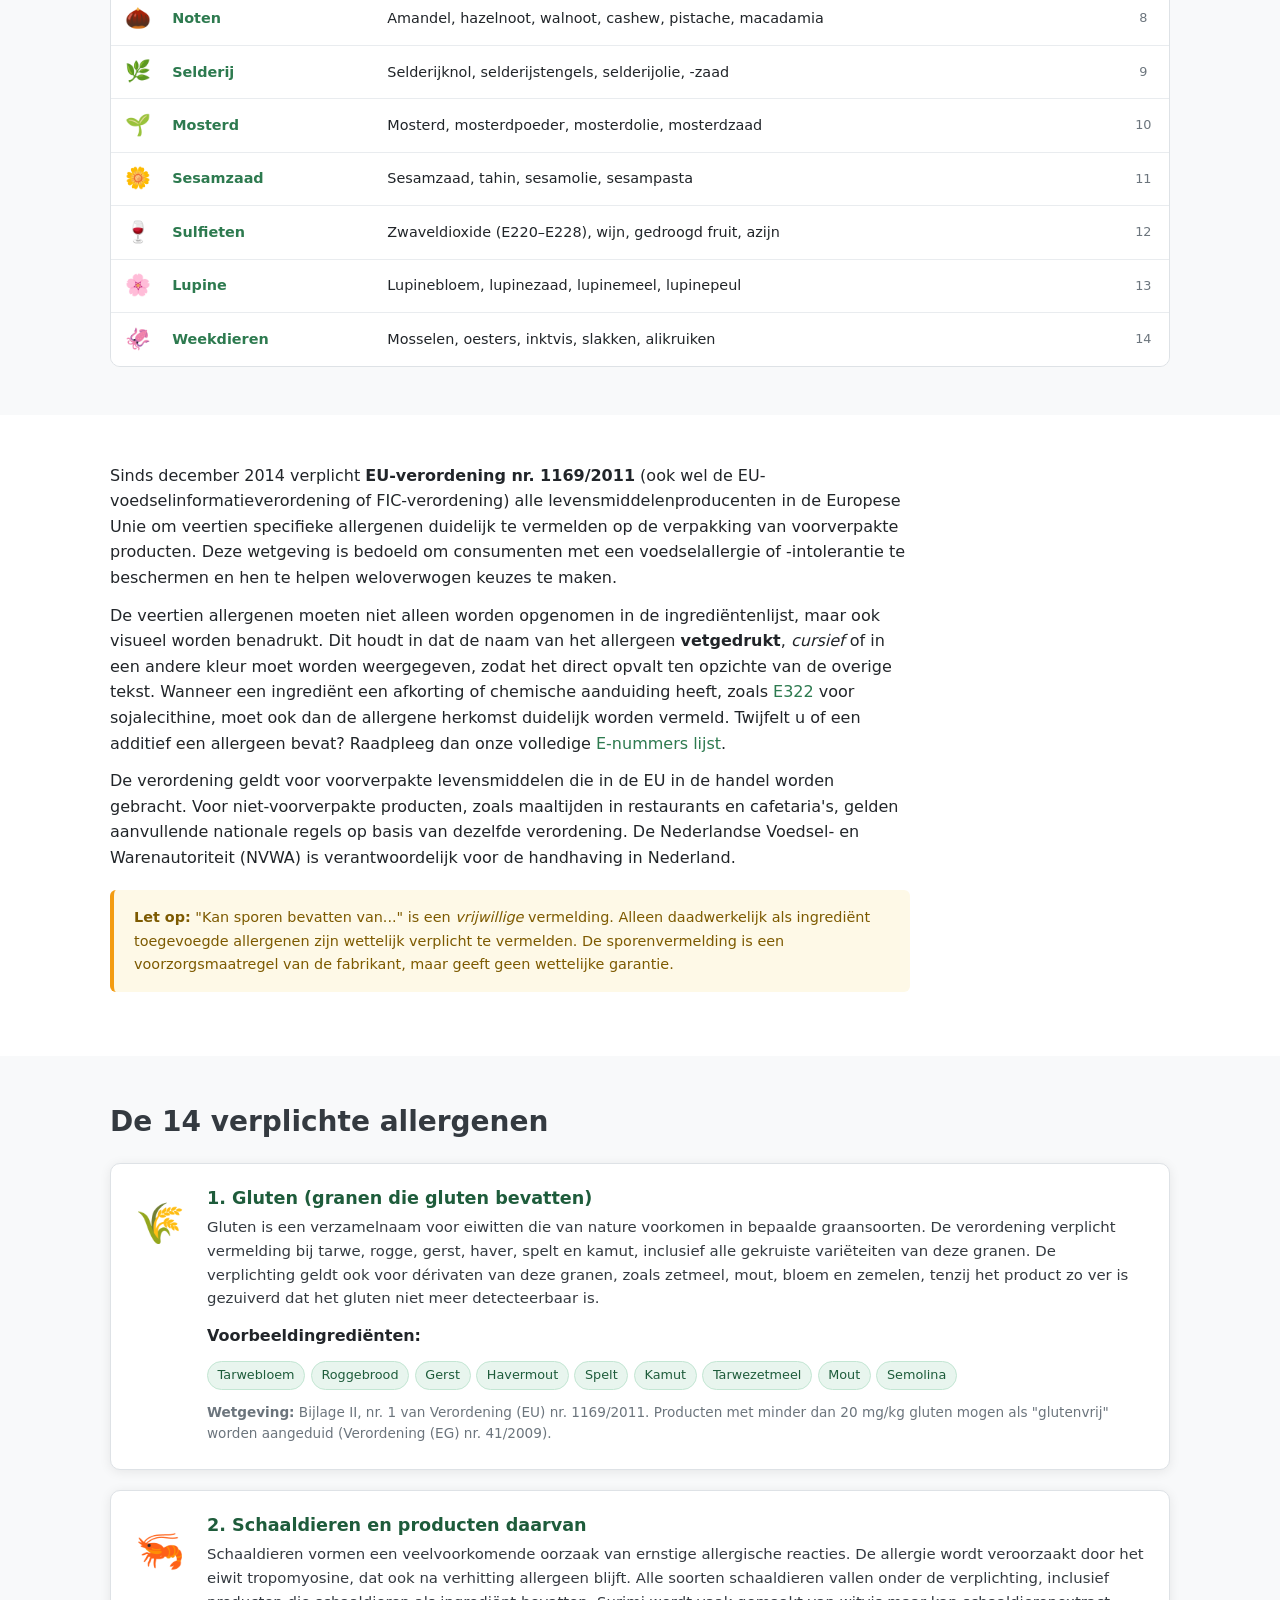
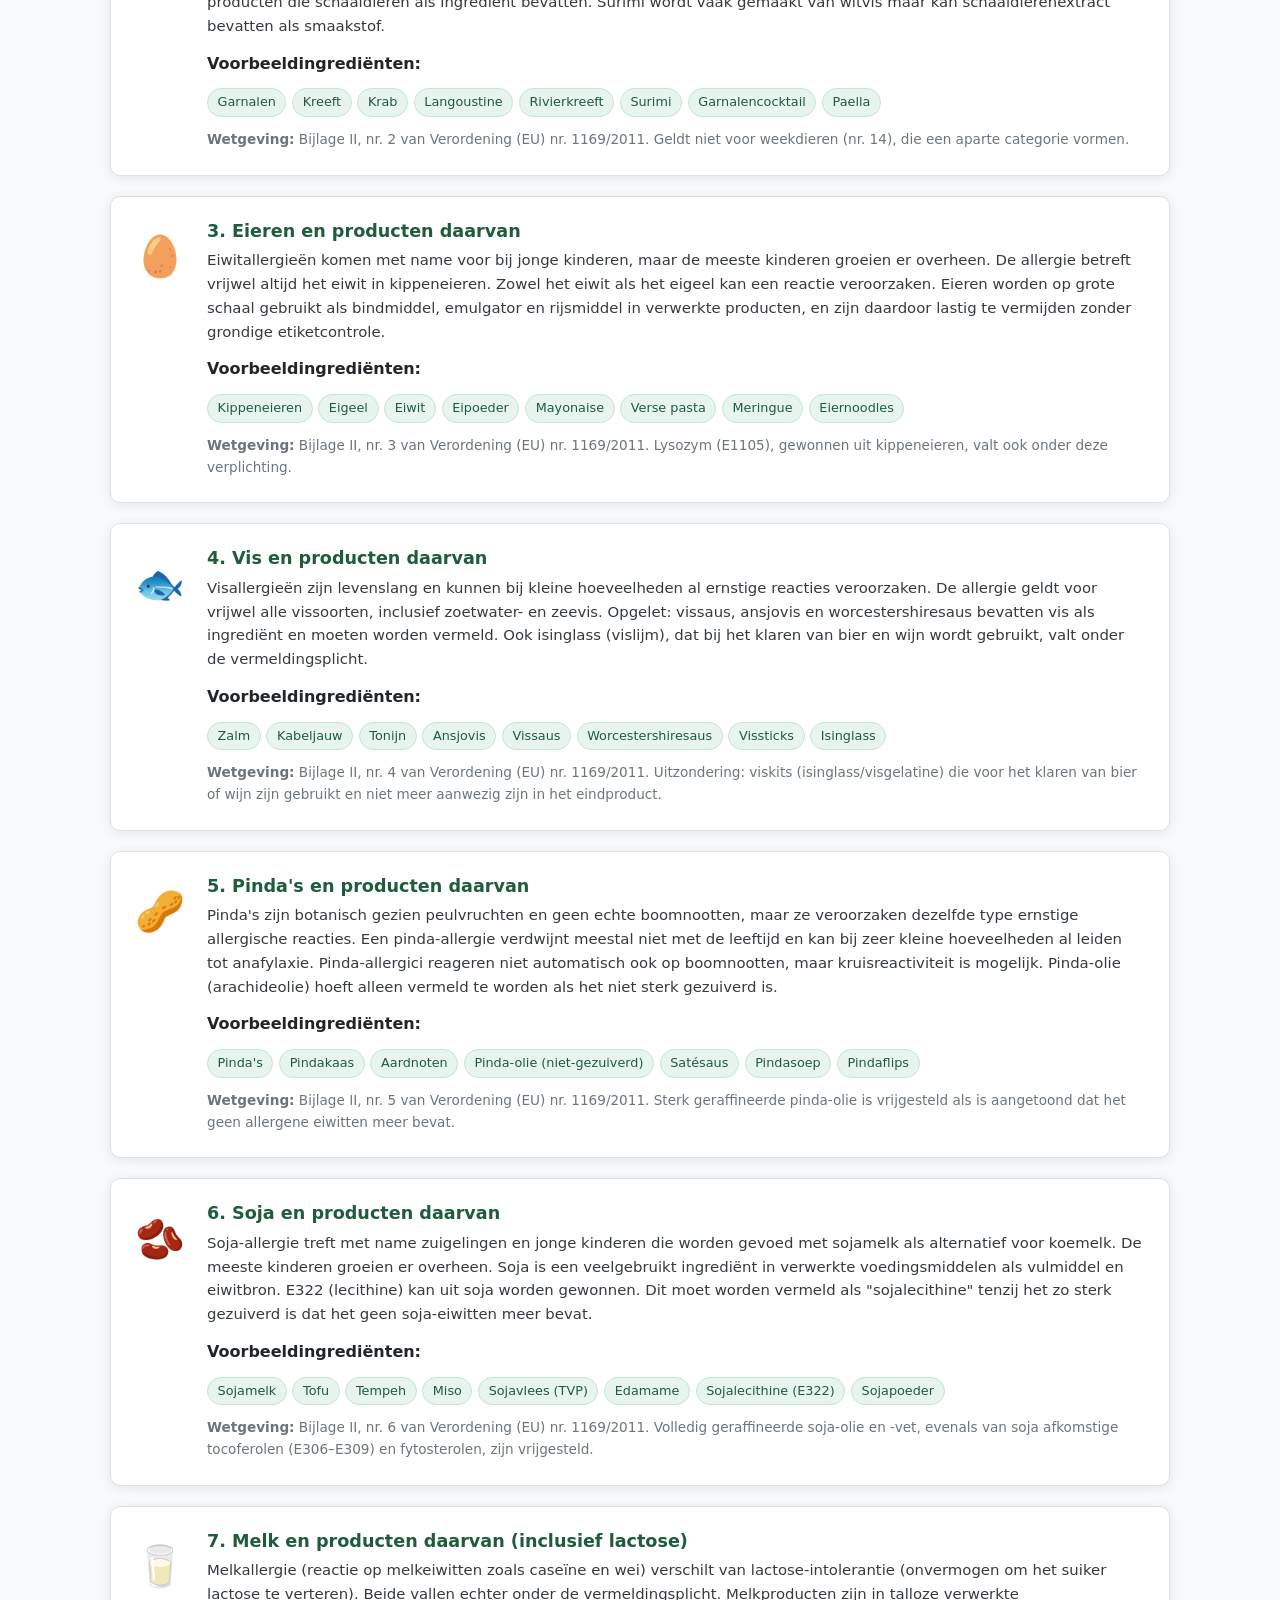
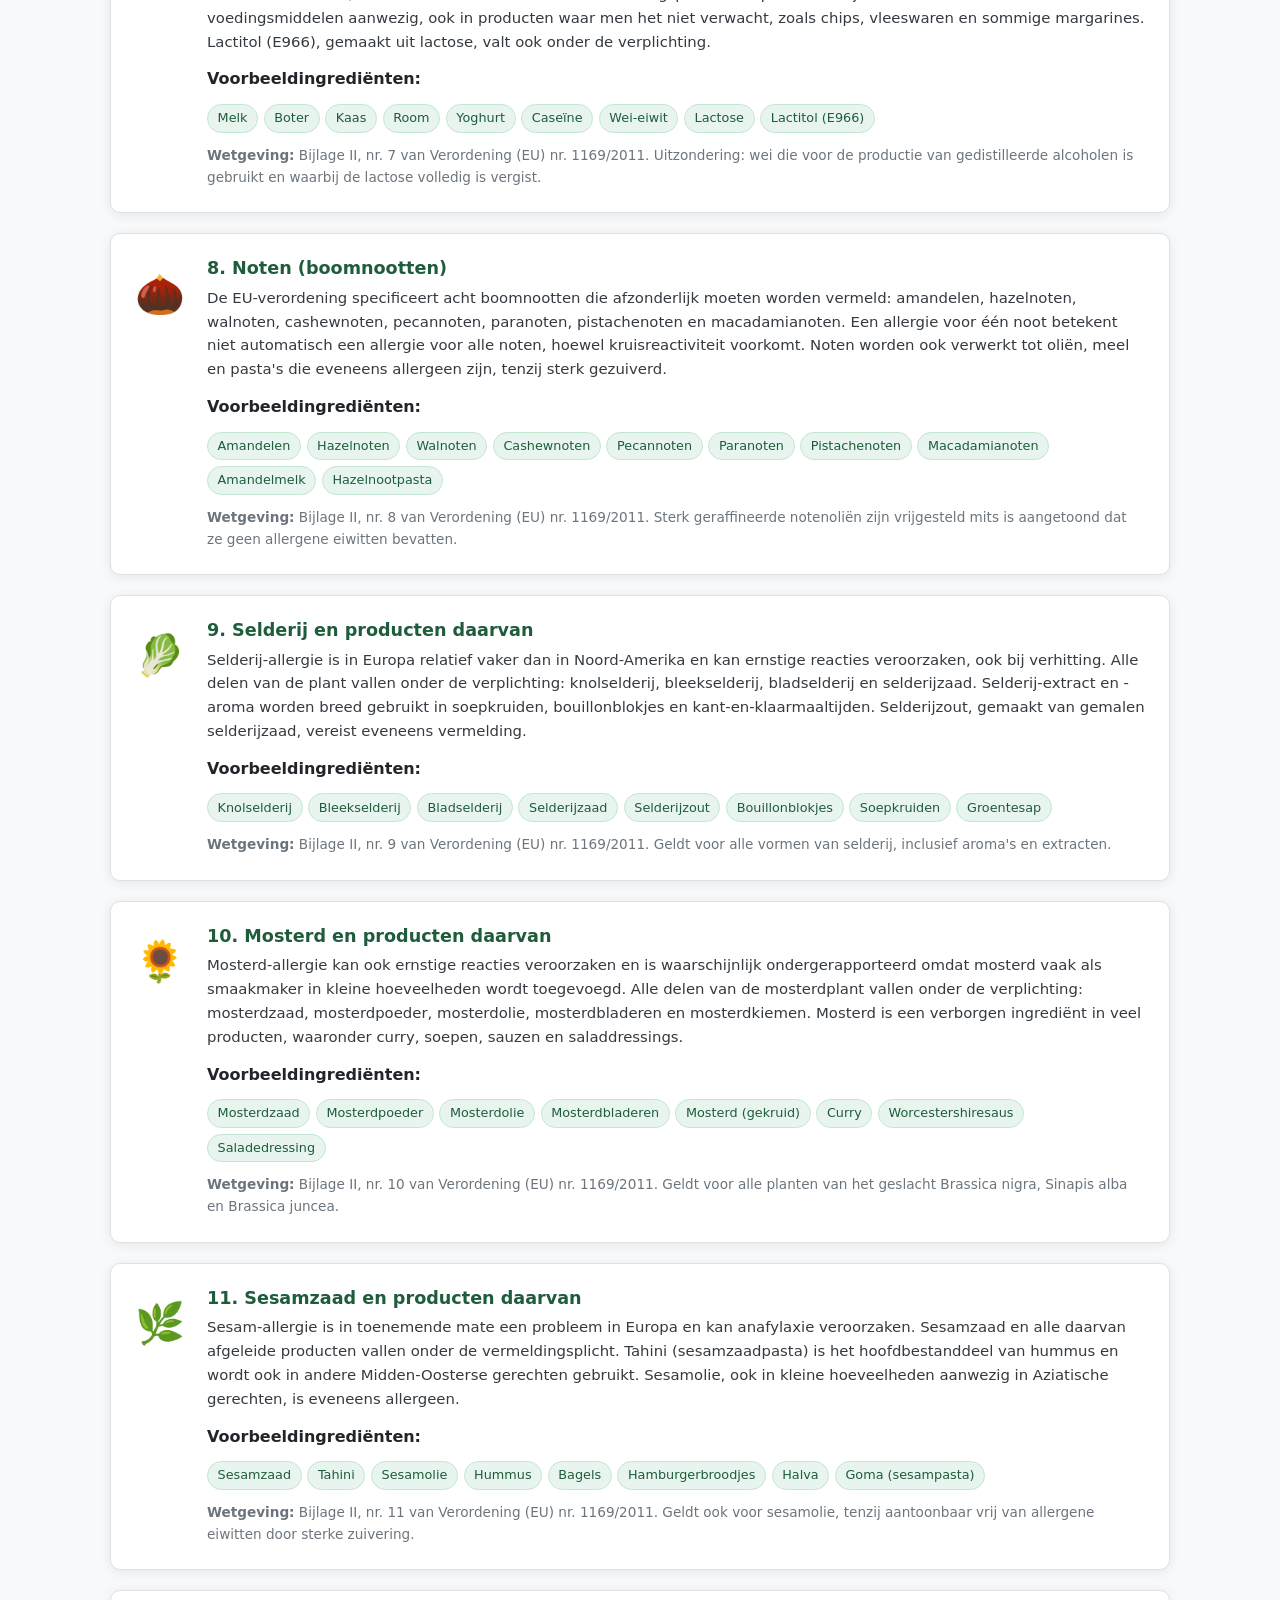
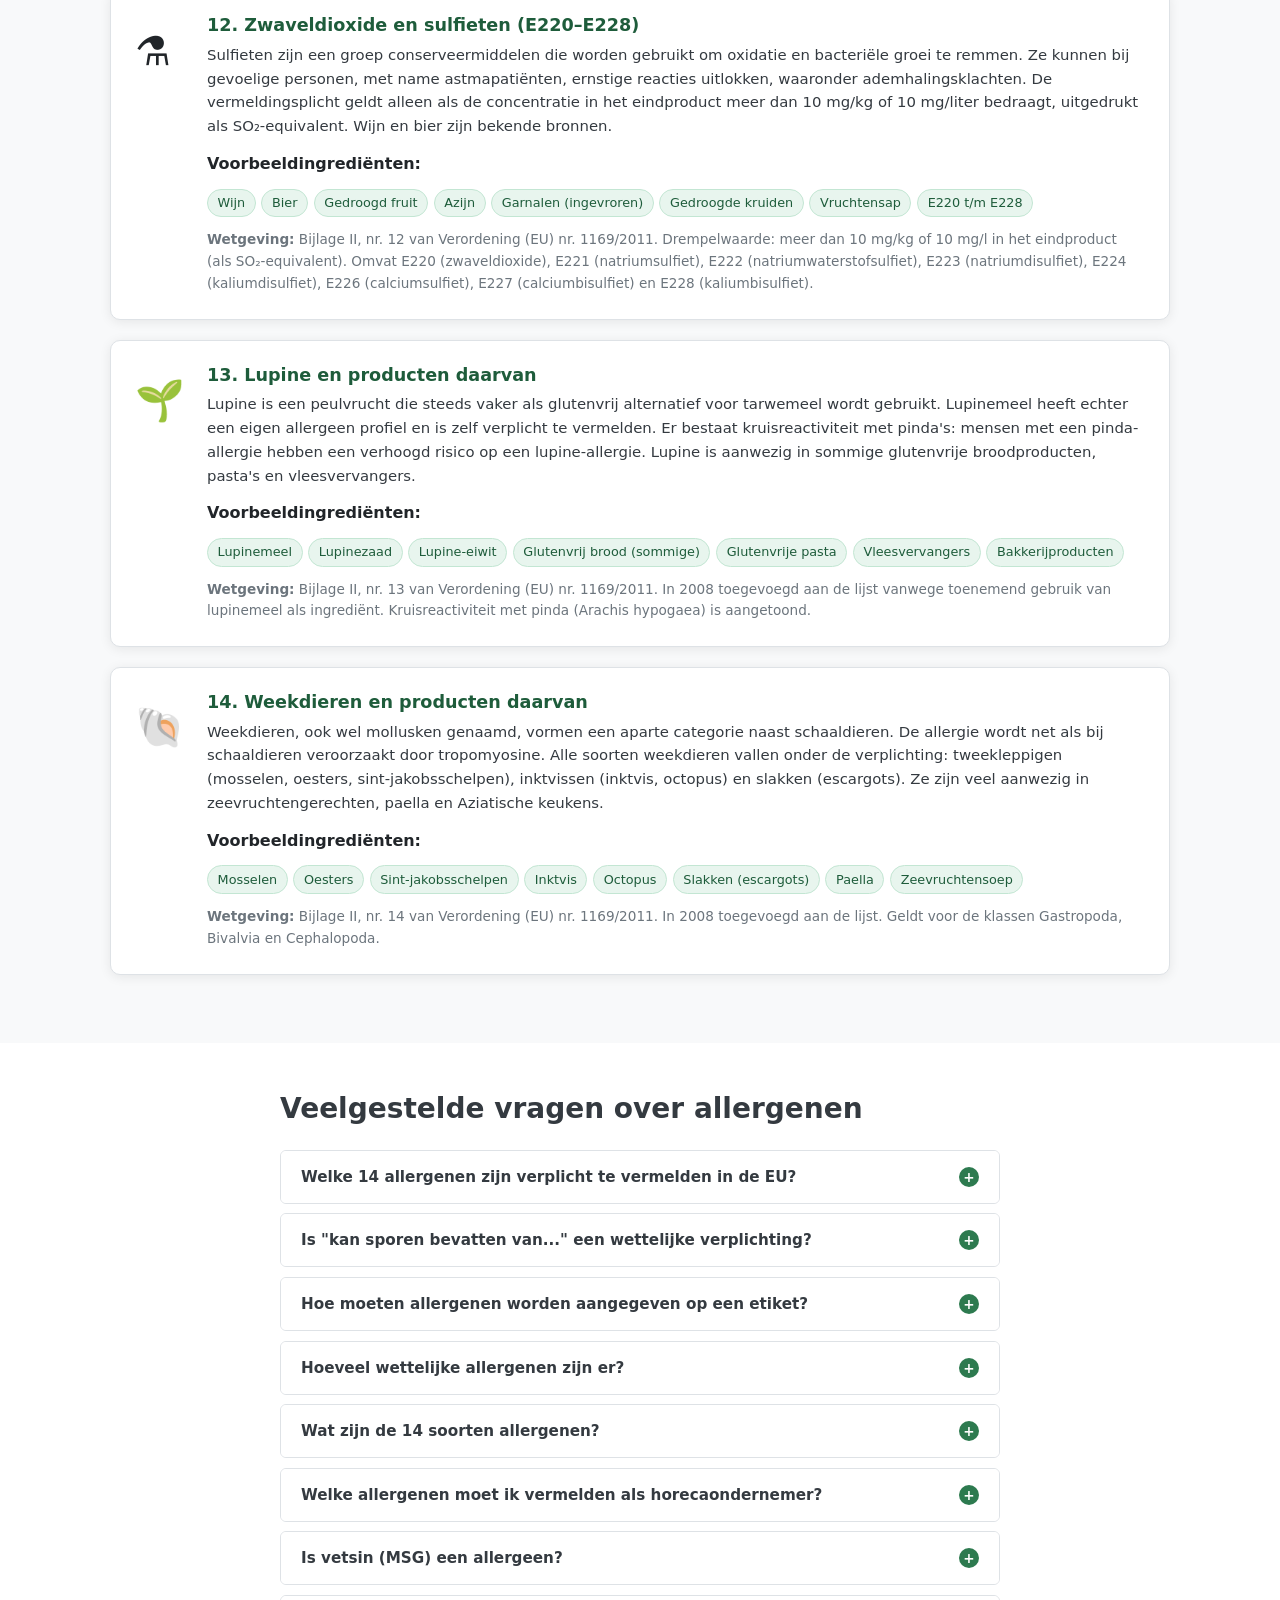
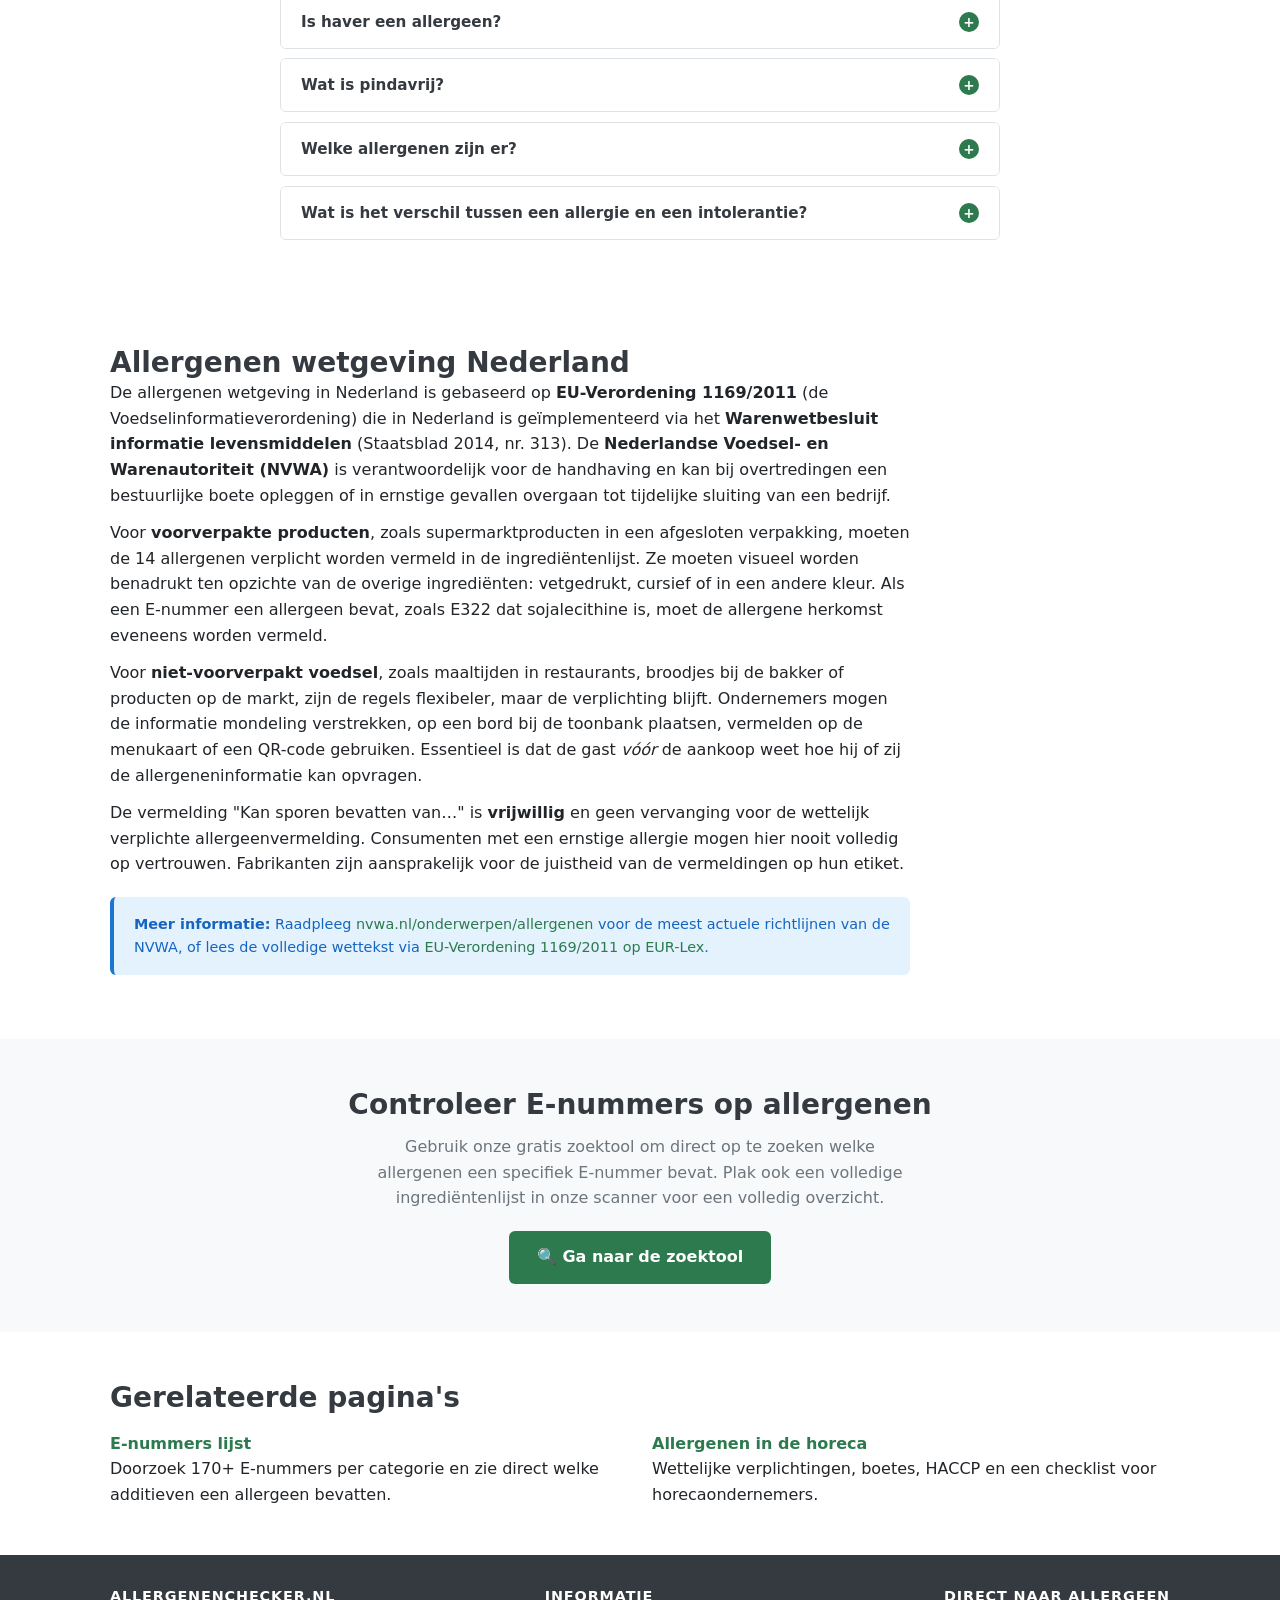
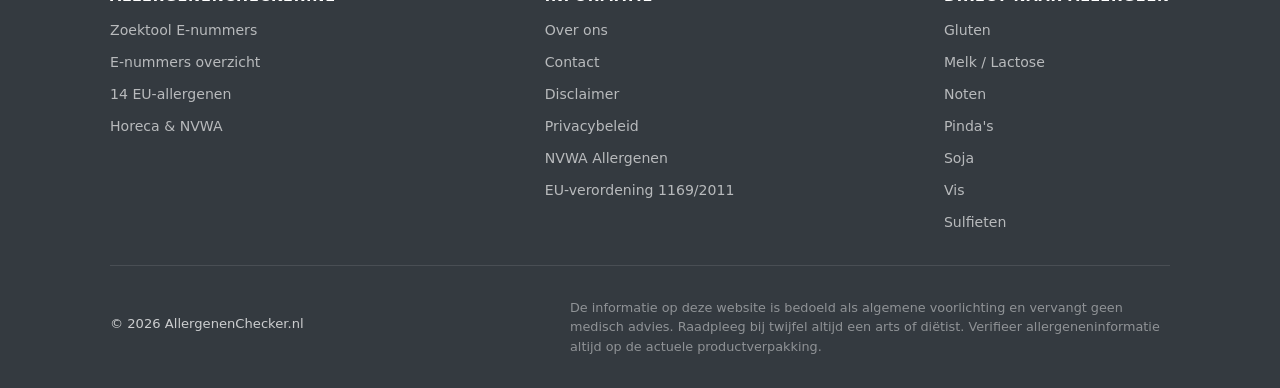
==== commit 24c1e42a: "Voeg over-ons, contact en disclaimer paginas toe en fix footer links Maakt de 3 ontbrekende paginas " ====
--- a/allergenen.html
+++ b/allergenen.html
@@ -1,24 +1,33 @@
 ﻿<!DOCTYPE html>
 <html lang="nl">
 <head>
+  <!-- Google tag (gtag.js) -->
+  <script async src="https://www.googletagmanager.com/gtag/js?id=G-0V4DNZFD8S"></script>
+  <script>
+    window.dataLayer = window.dataLayer || [];
+    function gtag(){dataLayer.push(arguments);}
+    gtag('js', new Date());
+    gtag('config', 'G-0V4DNZFD8S');
+  </script>
   <meta charset="UTF-8">
+  <link rel="icon" href="favicon.svg" type="image/svg+xml">
   <meta name="viewport" content="width=device-width, initial-scale=1.0">
-  <title>De 14 Wettelijke Allergenen - Volledige Lijst | AllergenenChecker.nl</title>
-  <meta name="description" content="Volledig allergenen overzicht van alle 14 wettelijke allergenen die verplicht zijn in de EU. Lijst van 14 allergenen met uitleg, voorbeelden en wetgeving (1169/2011).">
+  <title>De 14 Wettelijke Allergenen: Volledige Lijst &amp; Uitleg | AllergenenChecker.nl</title>
+  <meta name="description" content="Bekijk de volledige lijst van 14 wettelijke EU-allergenen met uitleg, voorbeelden en wetgeving (1169/2011). Gratis te doorzoeken en af te drukken.">
   <link rel="canonical" href="https://allergenenchecker.nl/allergenen.html">
 
   <!-- Open Graph -->
   <meta property="og:type" content="website">
   <meta property="og:url" content="https://allergenenchecker.nl/allergenen.html">
-  <meta property="og:title" content="De 14 Wettelijke Allergenen - Volledige Lijst | AllergenenChecker.nl">
-  <meta property="og:description" content="Volledig allergenen overzicht van alle 14 wettelijke allergenen die verplicht zijn in de EU. Lijst van 14 allergenen met uitleg, voorbeelden en wetgeving.">
+  <meta property="og:title" content="De 14 Wettelijke Allergenen: Volledige Lijst &amp; Uitleg | AllergenenChecker.nl">
+  <meta property="og:description" content="Bekijk de volledige lijst van 14 wettelijke EU-allergenen met uitleg, voorbeelden en wetgeving (1169/2011). Gratis te doorzoeken en af te drukken.">
   <meta property="og:site_name" content="AllergenenChecker.nl">
   <meta property="og:locale" content="nl_NL">
 
   <!-- Twitter Card -->
   <meta name="twitter:card" content="summary">
-  <meta name="twitter:title" content="De 14 EU-Allergenen | Overzicht &amp; Uitleg">
-  <meta name="twitter:description" content="Uitleg over alle 14 verplichte EU-allergenen: gluten, lactose, noten, vis, soja en meer.">
+  <meta name="twitter:title" content="De 14 EU-Allergenen: Volledige Lijst &amp; Uitleg">
+  <meta name="twitter:description" content="Bekijk de volledige lijst van 14 wettelijke EU-allergenen met uitleg, voorbeelden en wetgeving. Gratis te doorzoeken.">
 
   <link rel="stylesheet" href="assets/css/style.css">
 
@@ -104,6 +113,38 @@
         "acceptedAnswer": {
           "@type": "Answer",
           "text": "Nee, vetsin (mononatriumglutamaat, E621) staat niet op de lijst van 14 wettelijke EU-allergenen. MSG is een smaakversterker die bij sommige mensen klachten kan veroorzaken, maar dit wordt niet beschouwd als een erkende allergie onder EU-Verordening 1169/2011. MSG hoeft daardoor niet vetgedrukt of anderszins benadrukt te worden in de ingrediëntenlijst. Het moet wel worden vermeld als ingrediënt of als E-nummer E621."
+        }
+      },
+      {
+        "@type": "Question",
+        "name": "Is haver een allergeen?",
+        "acceptedAnswer": {
+          "@type": "Answer",
+          "text": "Ja, haver staat op de lijst van 14 wettelijke EU-allergenen omdat het een glutenbevattend graan is (Bijlage II, nr. 1 van Verordening 1169/2011). Het glutenachtige eiwit in haver heet avenine. Bij de meeste mensen met coeliakie veroorzaakt zuivere, niet-gecontamineerde haver geen reactie, maar een klein percentage reageert ook op avenine zelf. Daarnaast raakt haver tijdens de teelt en verwerking vaak vermengd met tarwe, gerst of rogge, waardoor gewone haver alsnog forse hoeveelheden gluten kan bevatten. Alleen haver die specifiek als 'glutenvrije haver' is gecertificeerd, is veilig voor de meeste mensen met coeliakie."
+        }
+      },
+      {
+        "@type": "Question",
+        "name": "Wat is pindavrij?",
+        "acceptedAnswer": {
+          "@type": "Answer",
+          "text": "'Pindavrij' betekent dat een product geen pinda's of pinda-afgeleide ingrediënten bevat. Pinda is wettelijk een apart allergeen (nr. 5 in Bijlage II van Verordening 1169/2011) en valt niet onder de categorie noten (nr. 8). Botanisch is de pinda namelijk een peulvrucht en geen boomnoot. Een product dat 'notenvrij' is, kan dus nog steeds pinda's bevatten, en omgekeerd kan een 'pindavrij' product wel noten bevatten. Mensen met een pinda-allergie zijn niet automatisch ook allergisch voor boomnoten, al komt kruisreactiviteit voor."
+        }
+      },
+      {
+        "@type": "Question",
+        "name": "Welke allergenen zijn er?",
+        "acceptedAnswer": {
+          "@type": "Answer",
+          "text": "Er zijn 14 wettelijke allergenen in de EU: gluten, schaaldieren, eieren, vis, pinda's, soja, melk, noten, selderij, mosterd, sesamzaad, sulfieten, lupine en weekdieren. Deze staan vermeld in Bijlage II van EU-Verordening 1169/2011 en moeten verplicht en visueel benadrukt in de ingrediëntenlijst worden opgenomen."
+        }
+      },
+      {
+        "@type": "Question",
+        "name": "Wat is het verschil tussen een allergie en een intolerantie?",
+        "acceptedAnswer": {
+          "@type": "Answer",
+          "text": "Bij een allergie is het immuunsysteem betrokken: het lichaam behandelt een onschuldig eiwit als een indringer, wat kan leiden tot een acute en potentieel levensbedreigende reactie zoals anafylaxie. Bij een intolerantie, zoals lactose-intolerantie of glutenintolerantie bij coeliakie, gaat het om een stofwisselingsprobleem zonder immuunrespons; de klachten (buikpijn, opgeblazen gevoel, diarree) zijn vervelend maar meestal niet levensbedreigend. Beide vereisen dat u het betreffende allergeen of de betreffende stof vermijdt, maar de wettelijke vermeldingsplicht van de 14 EU-allergenen geldt voor beide groepen consumenten."
         }
       }
     ]
@@ -226,7 +267,7 @@
             Sinds december 2014 verplicht <strong>EU-verordening nr. 1169/2011</strong> (ook wel de EU-voedselinformatieverordening of FIC-verordening) alle levensmiddelenproducenten in de Europese Unie om veertien specifieke allergenen duidelijk te vermelden op de verpakking van voorverpakte producten. Deze wetgeving is bedoeld om consumenten met een voedselallergie of -intolerantie te beschermen en hen te helpen weloverwogen keuzes te maken.
           </p>
           <p>
-            De veertien allergenen moeten niet alleen worden opgenomen in de ingrediëntenlijst, maar ook visueel worden benadrukt. Dit houdt in dat de naam van het allergeen <strong>vetgedrukt</strong>, <em>cursief</em> of in een andere kleur moet worden weergegeven, zodat het direct opvalt ten opzichte van de overige tekst. Wanneer een ingrediënt een afkorting of chemische aanduiding heeft, zoals E322 voor sojalecithine, moet ook dan de allergene herkomst duidelijk worden vermeld.
+            De veertien allergenen moeten niet alleen worden opgenomen in de ingrediëntenlijst, maar ook visueel worden benadrukt. Dit houdt in dat de naam van het allergeen <strong>vetgedrukt</strong>, <em>cursief</em> of in een andere kleur moet worden weergegeven, zodat het direct opvalt ten opzichte van de overige tekst. Wanneer een ingrediënt een afkorting of chemische aanduiding heeft, zoals <a href="e-nummers.html">E322</a> voor sojalecithine, moet ook dan de allergene herkomst duidelijk worden vermeld. Twijfelt u of een additief een allergeen bevat? Raadpleeg dan onze volledige <a href="e-nummers.html">E-nummers lijst</a>.
           </p>
           <p>
             De verordening geldt voor voorverpakte levensmiddelen die in de EU in de handel worden gebracht. Voor niet-voorverpakte producten, zoals maaltijden in restaurants en cafetaria's, gelden aanvullende nationale regels op basis van dezelfde verordening. De Nederlandse Voedsel- en Warenautoriteit (NVWA) is verantwoordelijk voor de handhaving in Nederland.
@@ -624,7 +665,7 @@
             </button>
             <div class="faq-antwoord">
               <p>
-                Nee. De vermelding "kan sporen bevatten van..." of "geproduceerd in een fabriek waar ook [allergen] wordt verwerkt" is een <strong>vrijwillige voorzorgsmaatregel</strong> van de fabrikant. Er bestaat geen wettelijke verplichting om mogelijke kruisbesmetting te vermelden. Alleen allergenen die daadwerkelijk als ingrediënt zijn toegevoegd, moeten verplicht worden vermeld. De sporenvermelding geeft consumenten extra informatie, maar biedt fabrikanten geen juridische vrijwaring.
+                Nee. De vermelding "kan sporen bevatten van..." of "geproduceerd in een fabriek waar ook [allergeen] wordt verwerkt" is een <strong>vrijwillige voorzorgsmaatregel</strong> van de fabrikant. Er bestaat geen wettelijke verplichting om mogelijke kruisbesmetting te vermelden. Alleen allergenen die daadwerkelijk als ingrediënt zijn toegevoegd, moeten verplicht worden vermeld. De sporenvermelding geeft consumenten extra informatie, maar biedt fabrikanten geen juridische vrijwaring.
               </p>
             </div>
           </div>
@@ -685,6 +726,54 @@
             <div class="faq-antwoord">
               <p>
                 Nee, <strong>vetsin (mononatriumglutamaat, E621)</strong> staat niet op de lijst van 14 wettelijke EU-allergenen. MSG is een smaakversterker die bij sommige mensen klachten kan veroorzaken, maar dit wordt niet beschouwd als een erkende allergie in de zin van EU-Verordening 1169/2011. MSG hoeft daardoor niet vetgedrukt of anderszins benadrukt te worden in de ingrediëntenlijst. Het moet wel gewoon worden vermeld als ingrediënt of als E-nummer (E621). Glutamaat komt ook van nature voor in producten zoals tomaten, parmezaanse kaas en sojasaus.
+              </p>
+            </div>
+          </div>
+
+          <div class="faq-item">
+            <button class="faq-vraag" aria-expanded="false">
+              Is haver een allergeen?
+              <span class="faq-icoontje" aria-hidden="true">+</span>
+            </button>
+            <div class="faq-antwoord">
+              <p>
+                Ja, haver staat op de lijst van 14 wettelijke EU-allergenen omdat het een <strong>glutenbevattend graan</strong> is (Bijlage II, nr. 1 van Verordening 1169/2011). Het gluten-achtige eiwit in haver heet <strong>avenine</strong>. Bij de meeste mensen met coeliakie veroorzaakt zuivere, niet-gecontamineerde haver geen reactie, maar een klein percentage reageert ook op avenine zelf. Daarnaast raakt haver tijdens de teelt en verwerking vaak vermengd met tarwe, gerst of rogge, waardoor gewone haver alsnog forse hoeveelheden gluten kan bevatten. Alleen haver die specifiek als "glutenvrije haver" is gecertificeerd, is veilig voor de meeste mensen met coeliakie.
+              </p>
+            </div>
+          </div>
+
+          <div class="faq-item">
+            <button class="faq-vraag" aria-expanded="false">
+              Wat is pindavrij?
+              <span class="faq-icoontje" aria-hidden="true">+</span>
+            </button>
+            <div class="faq-antwoord">
+              <p>
+                "Pindavrij" betekent dat een product geen pinda's of pinda-afgeleide ingrediënten bevat. Pinda is wettelijk een <strong>apart allergeen</strong> (nr. 5 in Bijlage II van Verordening 1169/2011) en valt niet onder de categorie noten (nr. 8). Botanisch is de pinda namelijk een peulvrucht en geen boomnoot. Een product dat "notenvrij" is, kan dus nog steeds pinda's bevatten, en omgekeerd kan een "pindavrij" product wel noten bevatten. Mensen met een pinda-allergie zijn niet automatisch ook allergisch voor boomnoten, al komt kruisreactiviteit voor. Controleer daarom bij twijfel altijd beide vermeldingen apart op het etiket.
+              </p>
+            </div>
+          </div>
+
+          <div class="faq-item">
+            <button class="faq-vraag" aria-expanded="false">
+              Welke allergenen zijn er?
+              <span class="faq-icoontje" aria-hidden="true">+</span>
+            </button>
+            <div class="faq-antwoord">
+              <p>
+                Er zijn <strong>14 wettelijke allergenen</strong> in de EU: gluten, schaaldieren, eieren, vis, pinda's, soja, melk, noten, selderij, mosterd, sesamzaad, sulfieten, lupine en weekdieren. Deze staan vermeld in Bijlage II van EU-Verordening 1169/2011 en moeten verplicht en visueel benadrukt (vetgedrukt, cursief of in een andere kleur) worden opgenomen in de ingrediëntenlijst. Bekijk het <a href="#allergenen-lijst">volledige overzicht met voorbeelden</a> hierboven voor meer details per allergeen.
+              </p>
+            </div>
+          </div>
+
+          <div class="faq-item">
+            <button class="faq-vraag" aria-expanded="false">
+              Wat is het verschil tussen een allergie en een intolerantie?
+              <span class="faq-icoontje" aria-hidden="true">+</span>
+            </button>
+            <div class="faq-antwoord">
+              <p>
+                Bij een <strong>allergie</strong> is het immuunsysteem betrokken: het lichaam behandelt een onschuldig eiwit als een indringer, wat kan leiden tot een acute en potentieel levensbedreigende reactie zoals anafylaxie. Bij een <strong>intolerantie</strong>, zoals lactose-intolerantie of glutenintolerantie bij coeliakie, gaat het om een stofwisselingsprobleem zonder immuunrespons; de klachten (buikpijn, opgeblazen gevoel, diarree) zijn vervelend maar meestal niet levensbedreigend. Beide vereisen dat u het betreffende allergeen of de betreffende stof vermijdt, maar de wettelijke vermeldingsplicht van de 14 EU-allergenen geldt voor beide groepen consumenten.
               </p>
             </div>
           </div>
@@ -733,6 +822,23 @@
       </div>
     </section>
 
+    <!-- ── Gerelateerde pagina's: interne links ── -->
+    <section class="sectie">
+      <div class="container">
+        <h2 style="margin-bottom:1rem;">Gerelateerde pagina's</h2>
+        <div class="rij">
+          <div class="kolom">
+            <p><strong><a href="e-nummers.html">E-nummers lijst</a></strong><br>
+            Doorzoek 170+ E-nummers per categorie en zie direct welke additieven een allergeen bevatten.</p>
+          </div>
+          <div class="kolom">
+            <p><strong><a href="horeca.html">Allergenen in de horeca</a></strong><br>
+            Wettelijke verplichtingen, boetes, HACCP en een checklist voor horecaondernemers.</p>
+          </div>
+        </div>
+      </div>
+    </section>
+
   </main>
 
   <!-- ── Footer ── -->
@@ -751,13 +857,16 @@
         <div class="footer-kolom">
           <h4>Informatie</h4>
           <ul>
+            <li><a href="over-ons.html">Over ons</a></li>
+            <li><a href="contact.html">Contact</a></li>
+            <li><a href="disclaimer.html">Disclaimer</a></li>
             <li><a href="privacy.html">Privacybeleid</a></li>
             <li><a href="https://www.nvwa.nl/onderwerpen/allergenen" target="_blank" rel="noopener">NVWA Allergenen</a></li>
             <li><a href="https://eur-lex.europa.eu/legal-content/NL/TXT/?uri=CELEX%3A32011R1169" target="_blank" rel="noopener">EU-verordening 1169/2011</a></li>
           </ul>
         </div>
         <div class="footer-kolom">
-          <h4>Direct naar allergen</h4>
+          <h4>Direct naar allergeen</h4>
           <ul>
             <li><a href="#gluten">Gluten</a></li>
             <li><a href="#melk">Melk / Lactose</a></li>
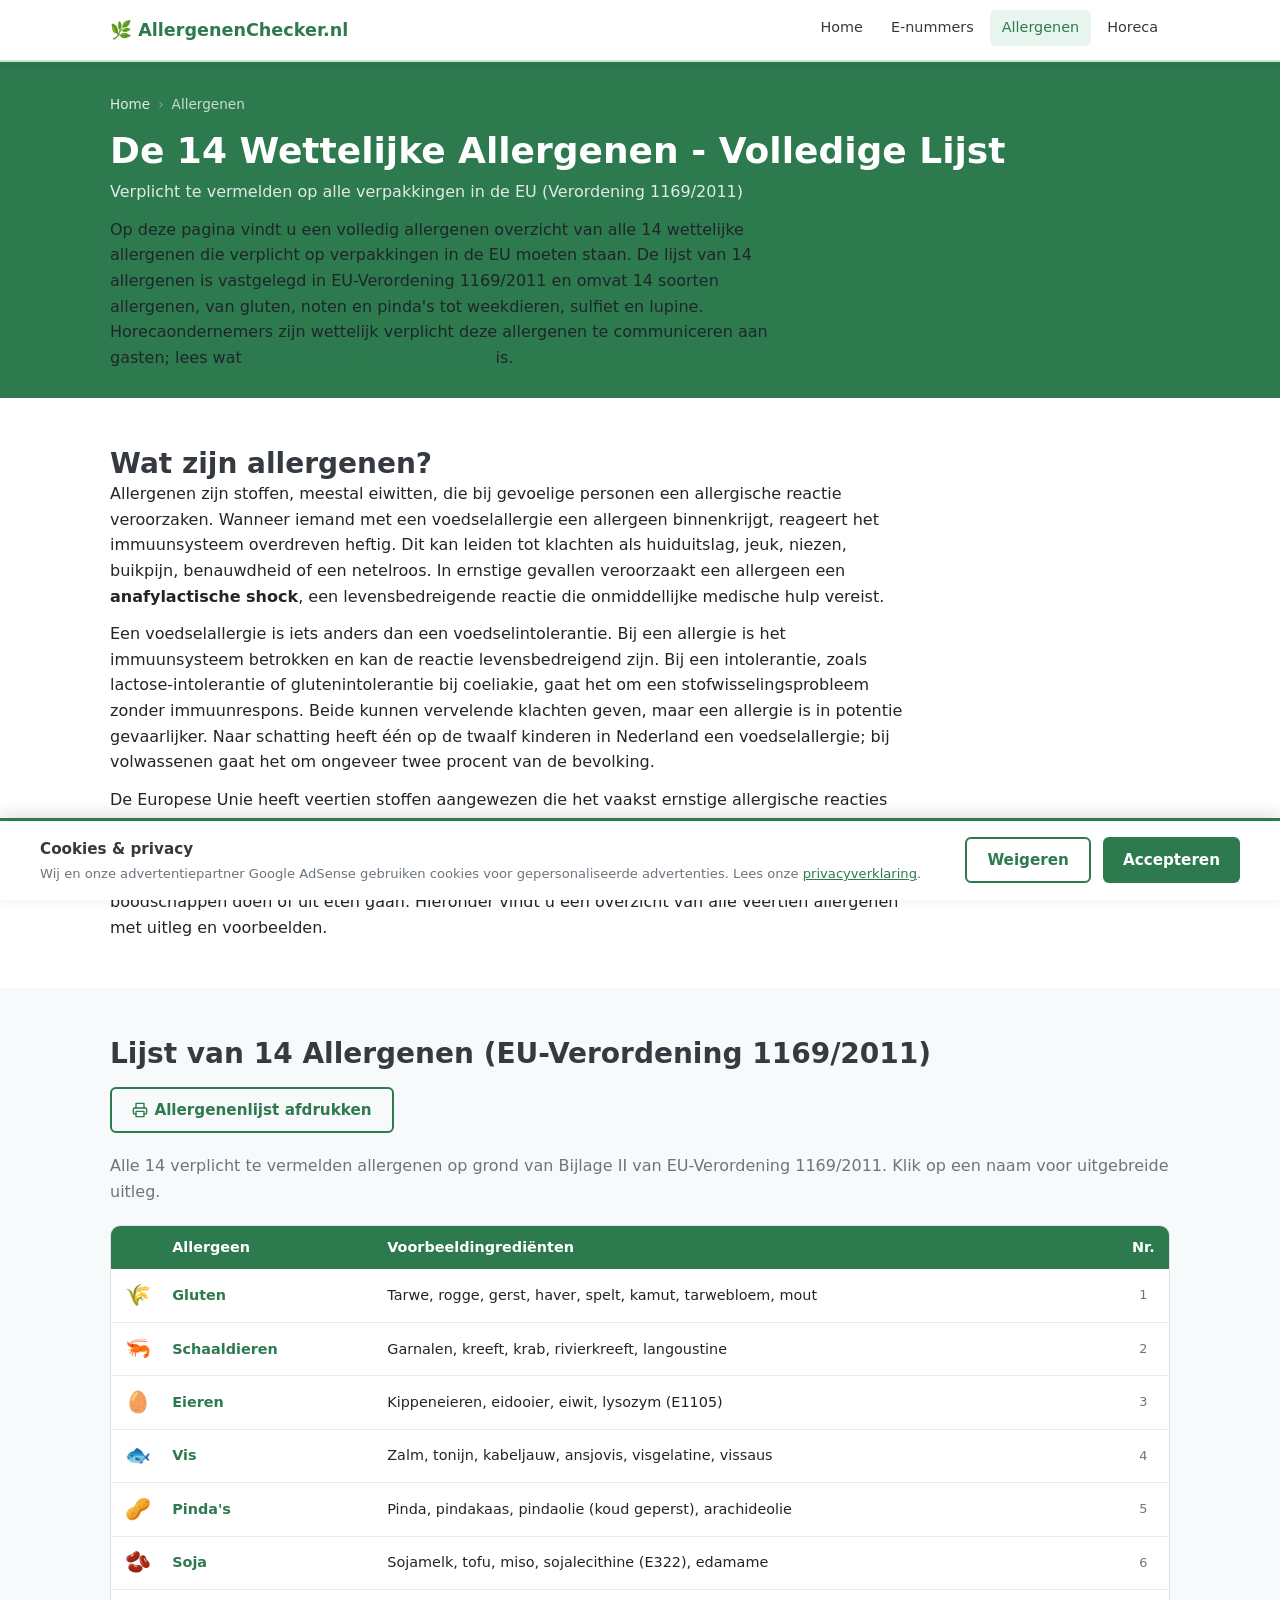
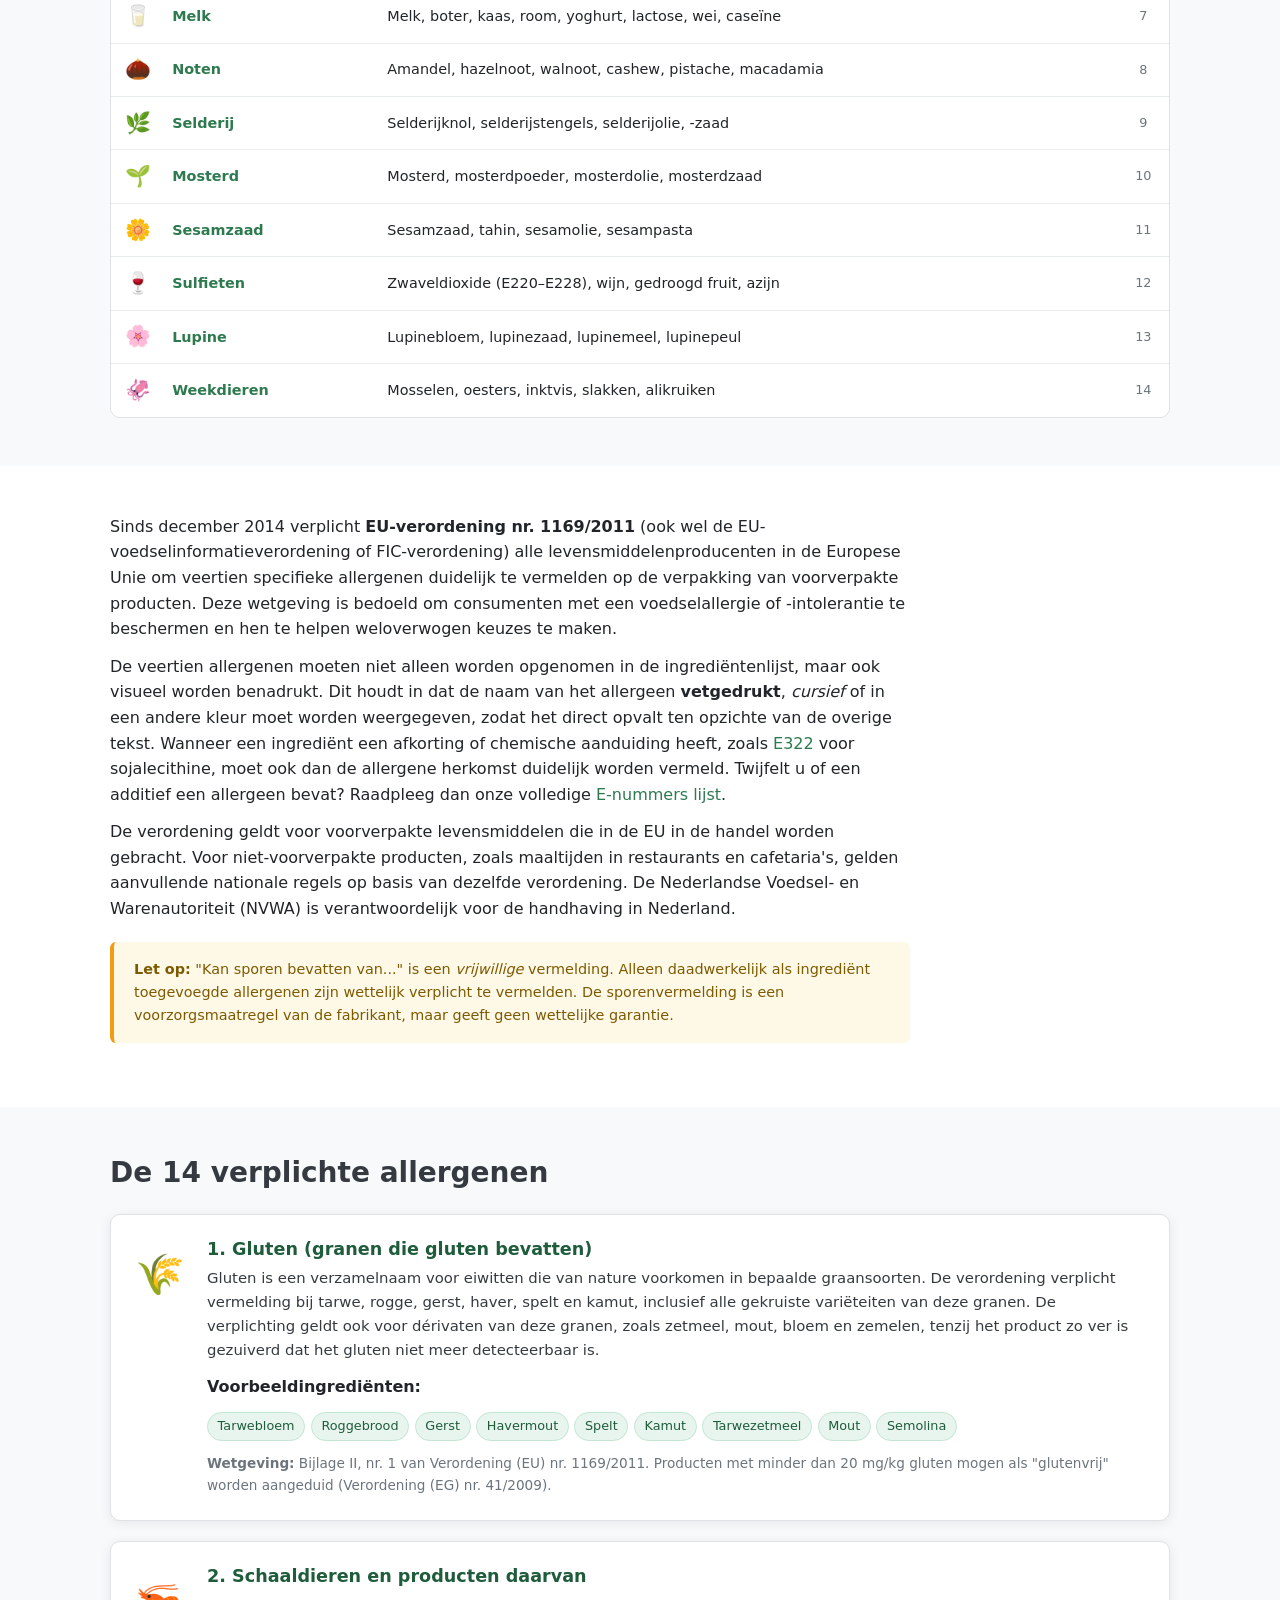
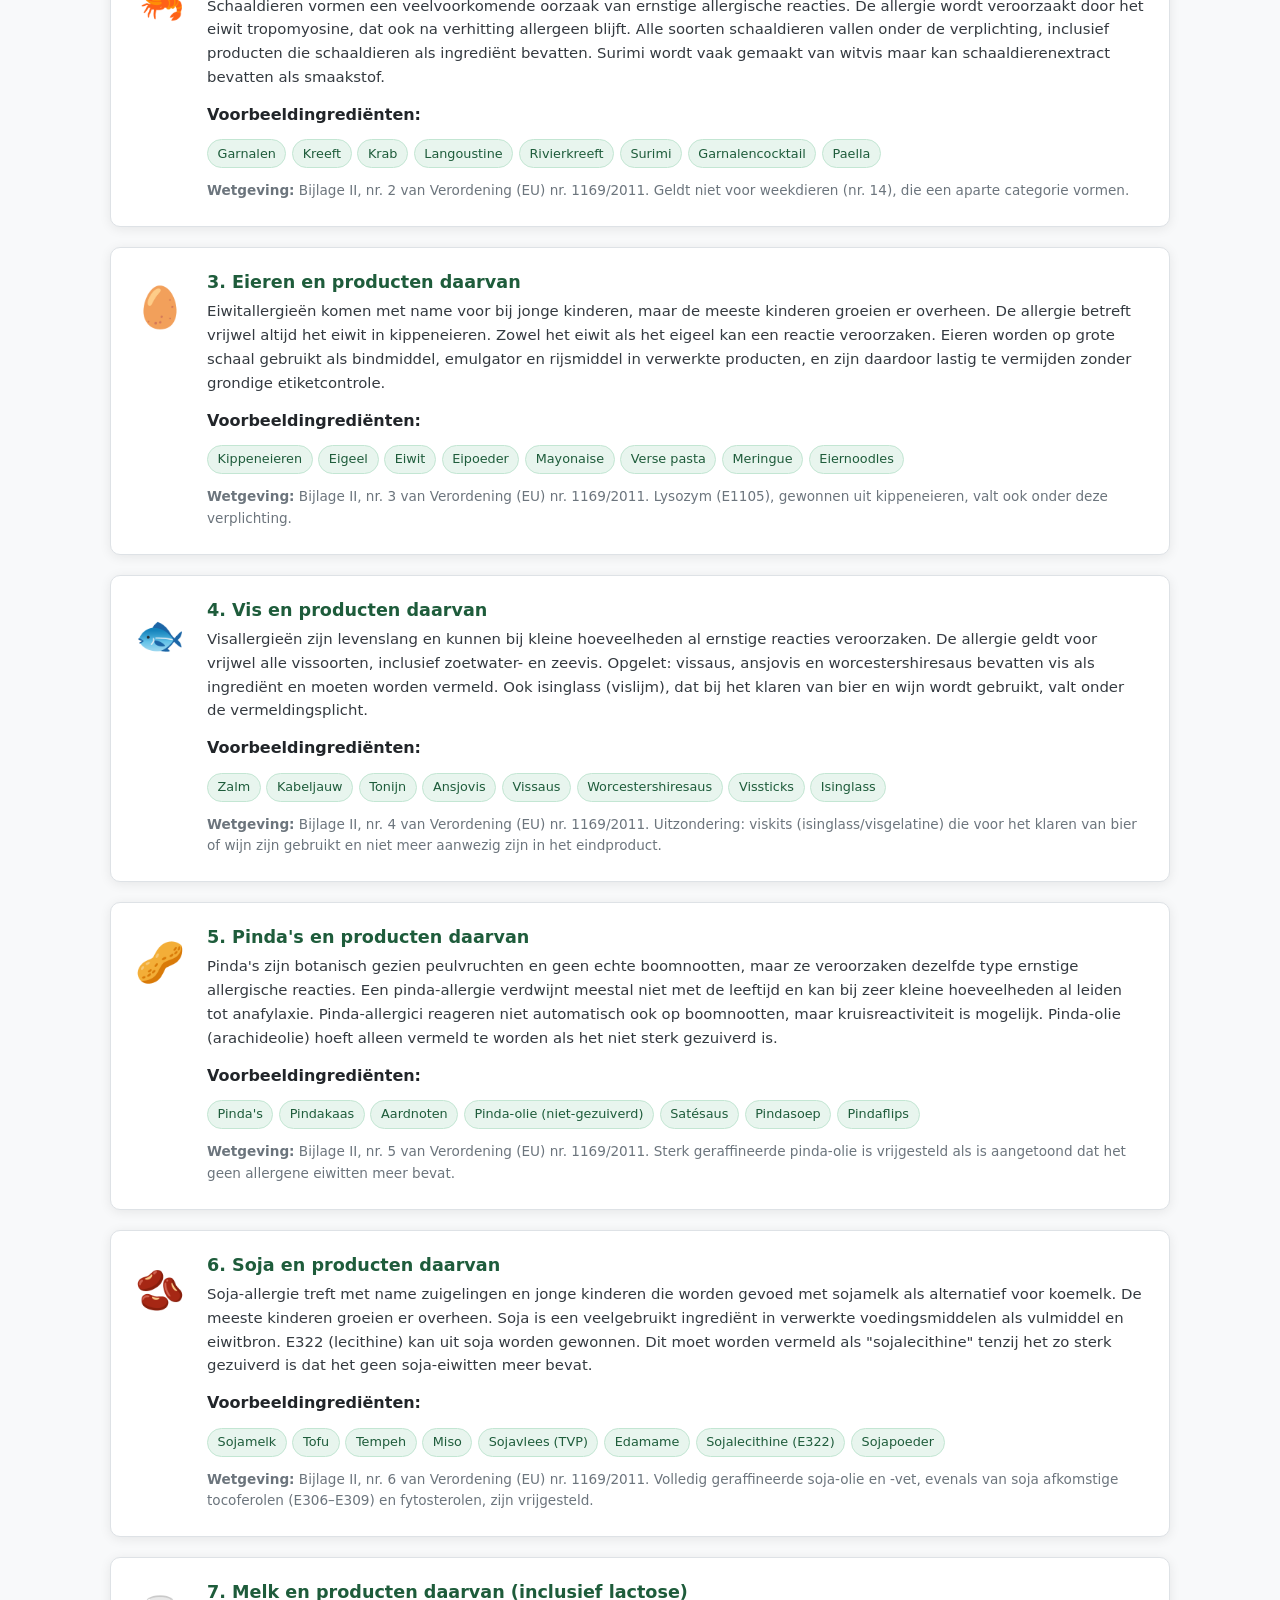
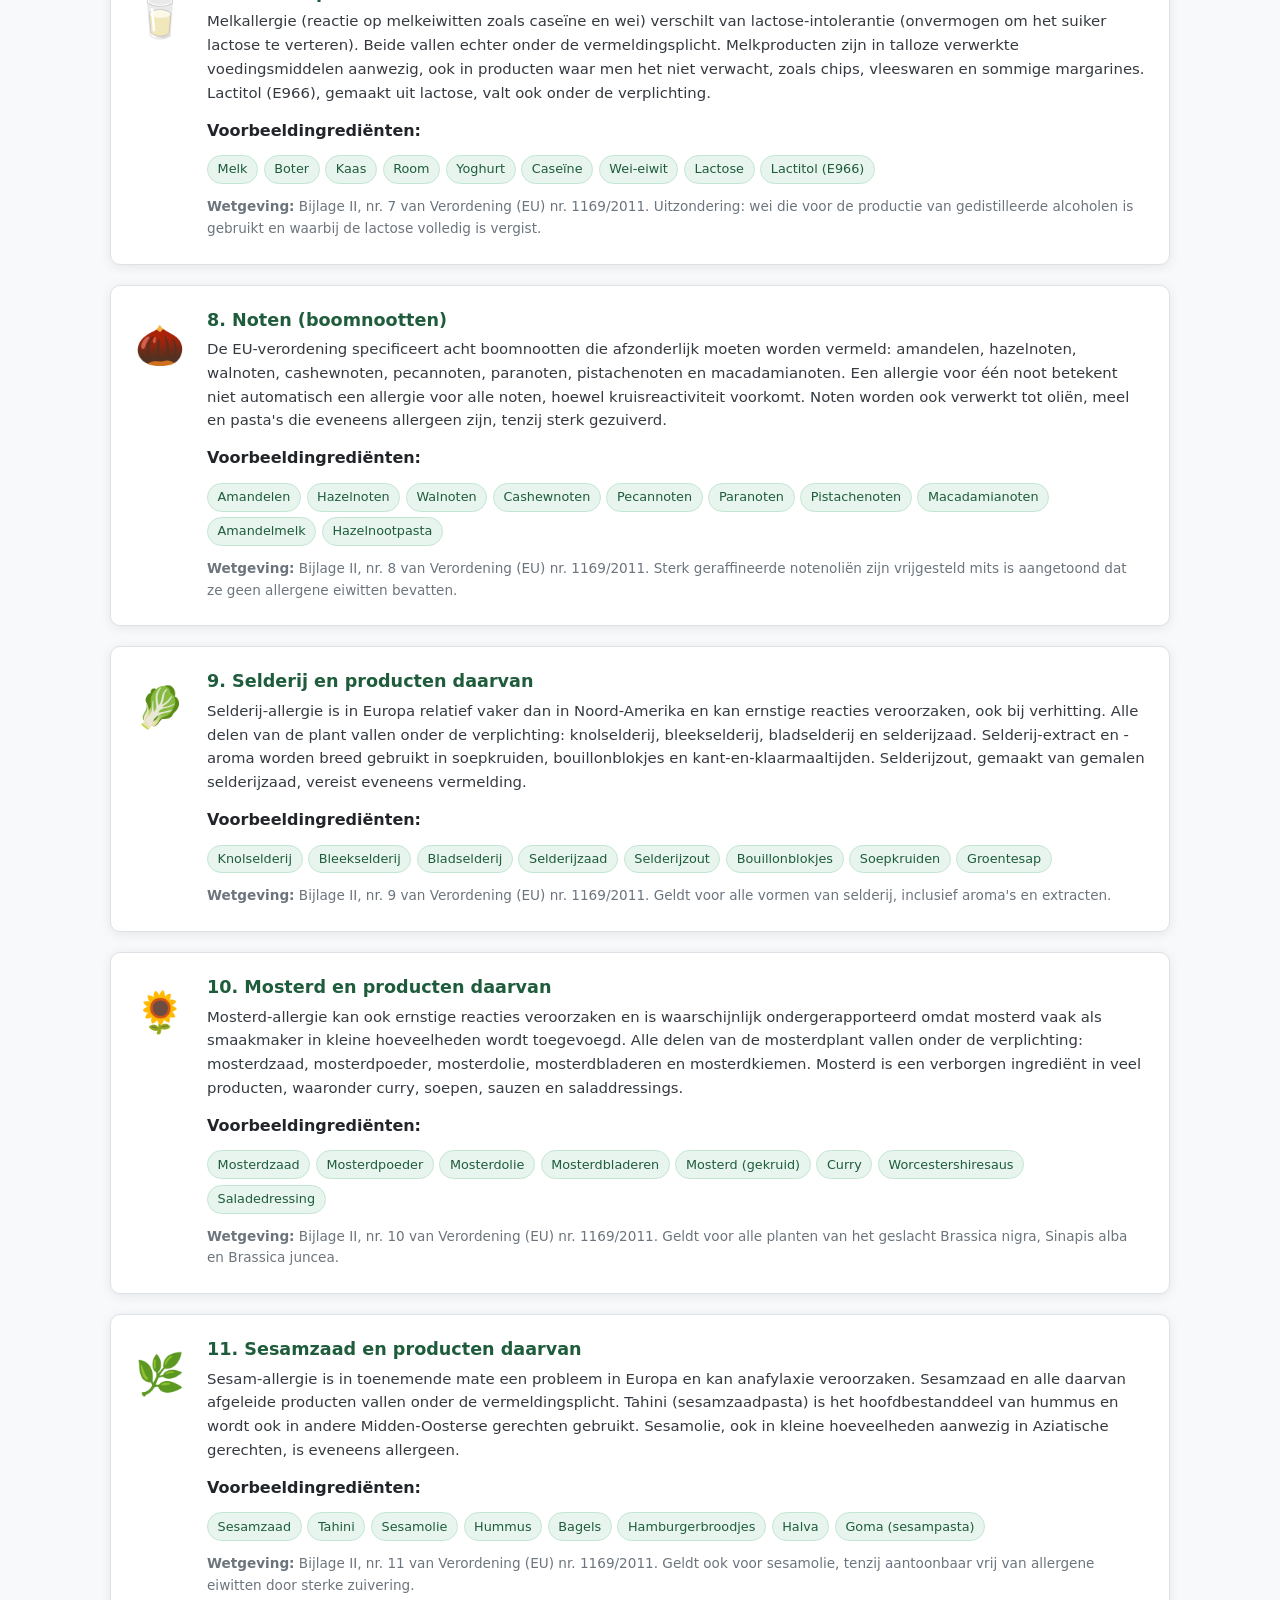
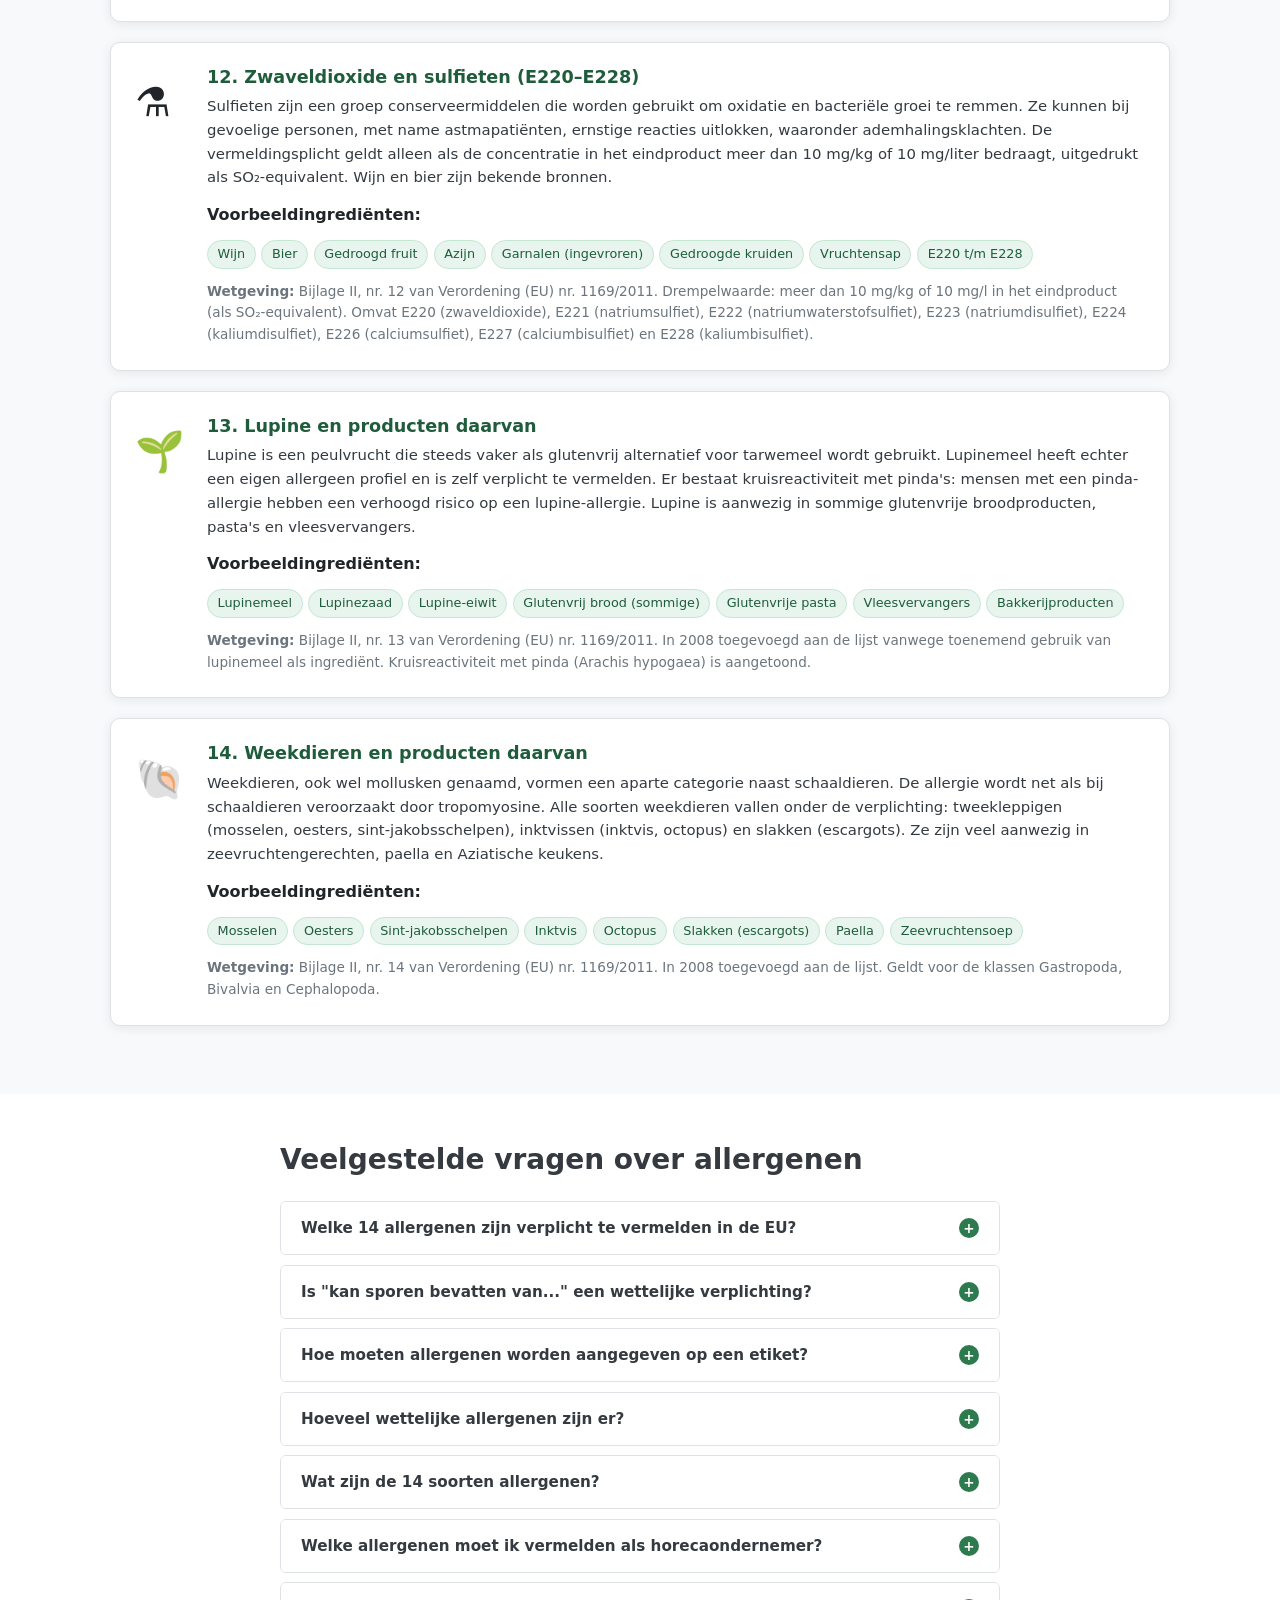
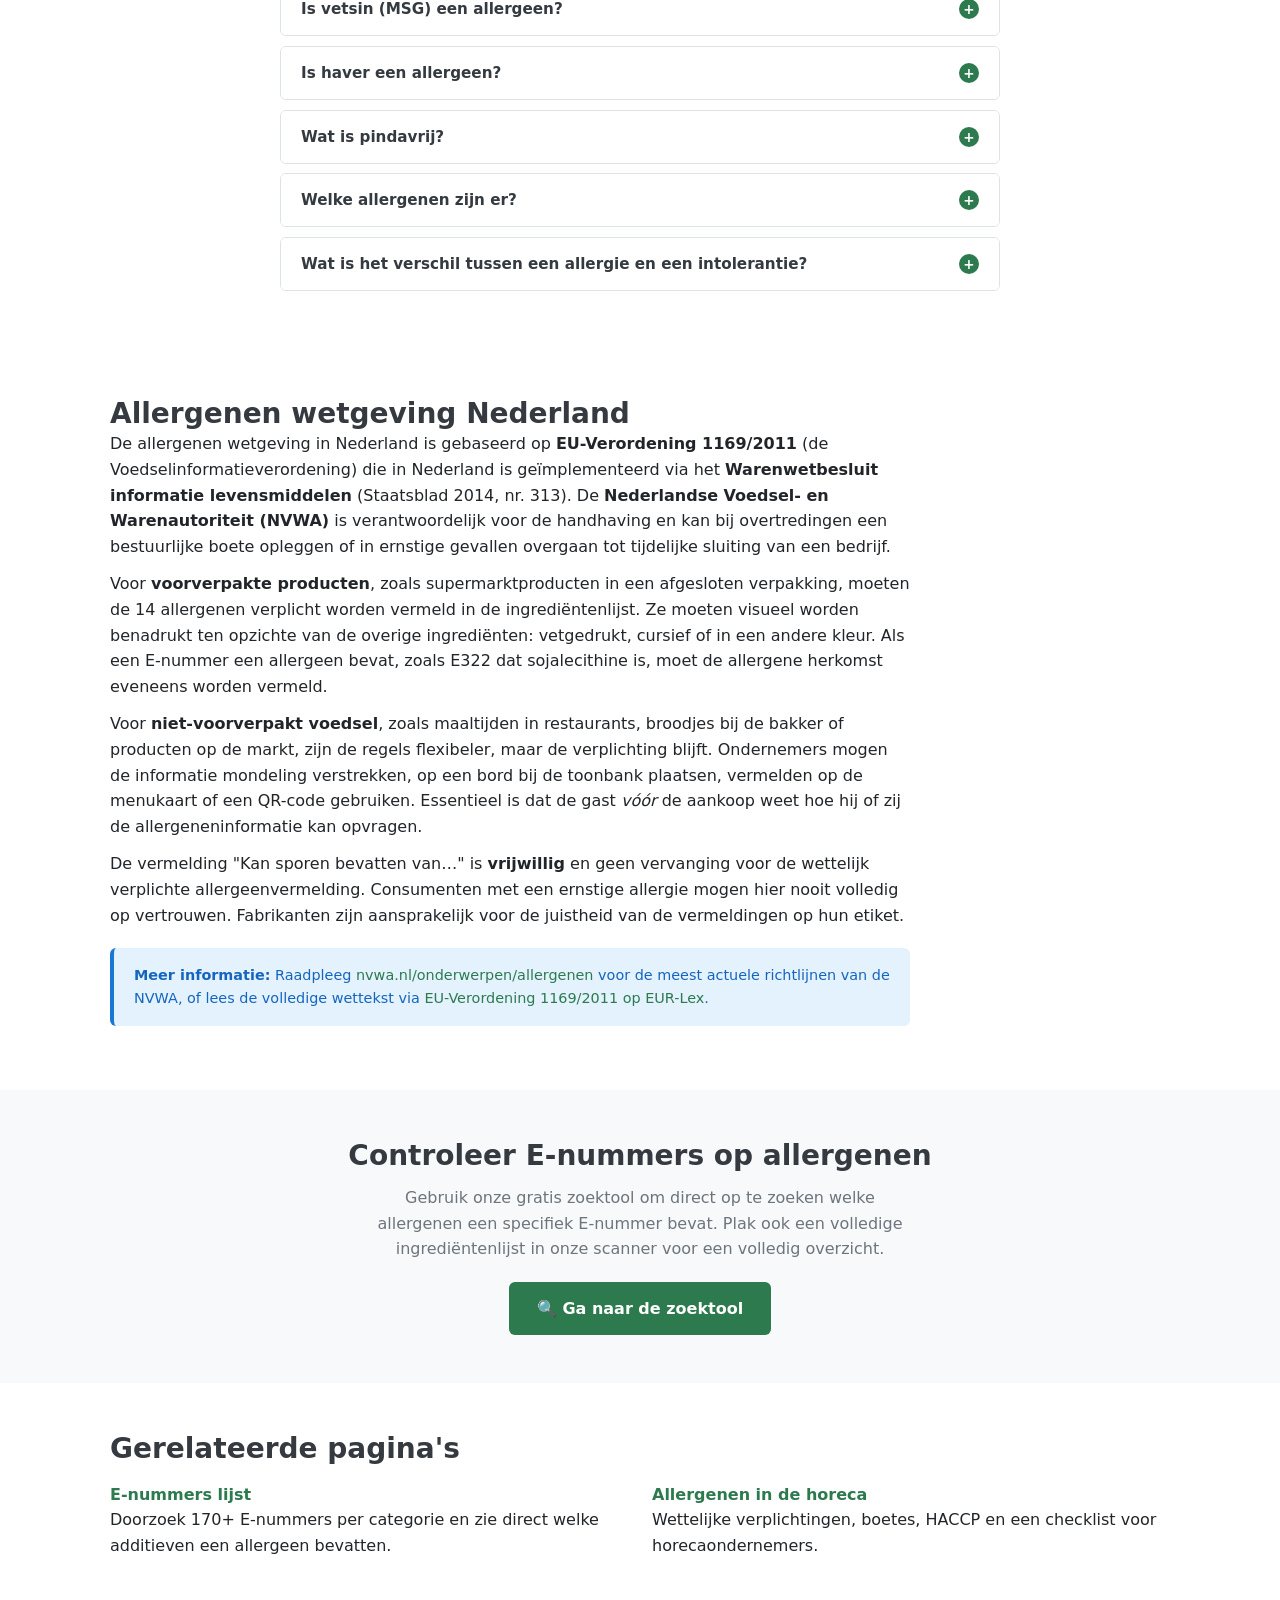
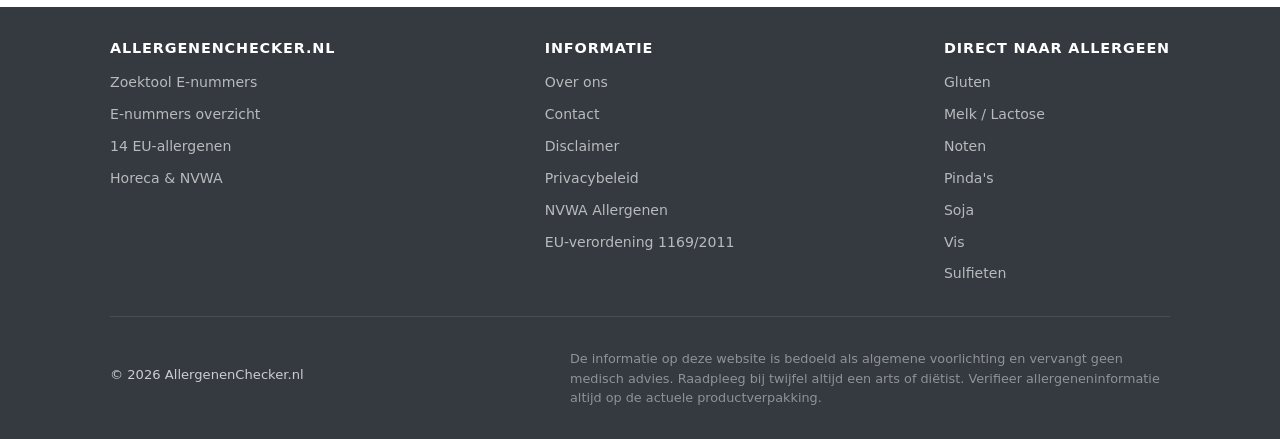
==== commit 1117e263: "Voeg interne links naar horeca.html toe index.html: tekstblok onderaan met link voor horecaonderneme" ====
--- a/allergenen.html
+++ b/allergenen.html
@@ -195,7 +195,7 @@
         </nav>
         <h1>De 14 Wettelijke Allergenen - Volledige Lijst</h1>
         <p class="subtekst">Verplicht te vermelden op alle verpakkingen in de EU (Verordening 1169/2011)</p>
-        <p style="max-width:680px;margin-top:.75rem;font-size:1rem;color:var(--tekst);">Op deze pagina vindt u een volledig allergenen overzicht van alle 14 wettelijke allergenen die verplicht op verpakkingen in de EU moeten staan. De lijst van 14 allergenen is vastgelegd in EU-Verordening 1169/2011 en omvat 14 soorten allergenen, van gluten, noten en pinda's tot weekdieren, sulfiet en lupine.</p>
+        <p style="max-width:680px;margin-top:.75rem;font-size:1rem;color:var(--tekst);">Op deze pagina vindt u een volledig allergenen overzicht van alle 14 wettelijke allergenen die verplicht op verpakkingen in de EU moeten staan. De lijst van 14 allergenen is vastgelegd in EU-Verordening 1169/2011 en omvat 14 soorten allergenen, van gluten, noten en pinda's tot weekdieren, sulfiet en lupine. Horecaondernemers zijn wettelijk verplicht deze allergenen te communiceren aan gasten; lees wat <a href="horeca.html">wettelijk verplicht voor horeca</a> is.</p>
       </div>
     </header>
 
